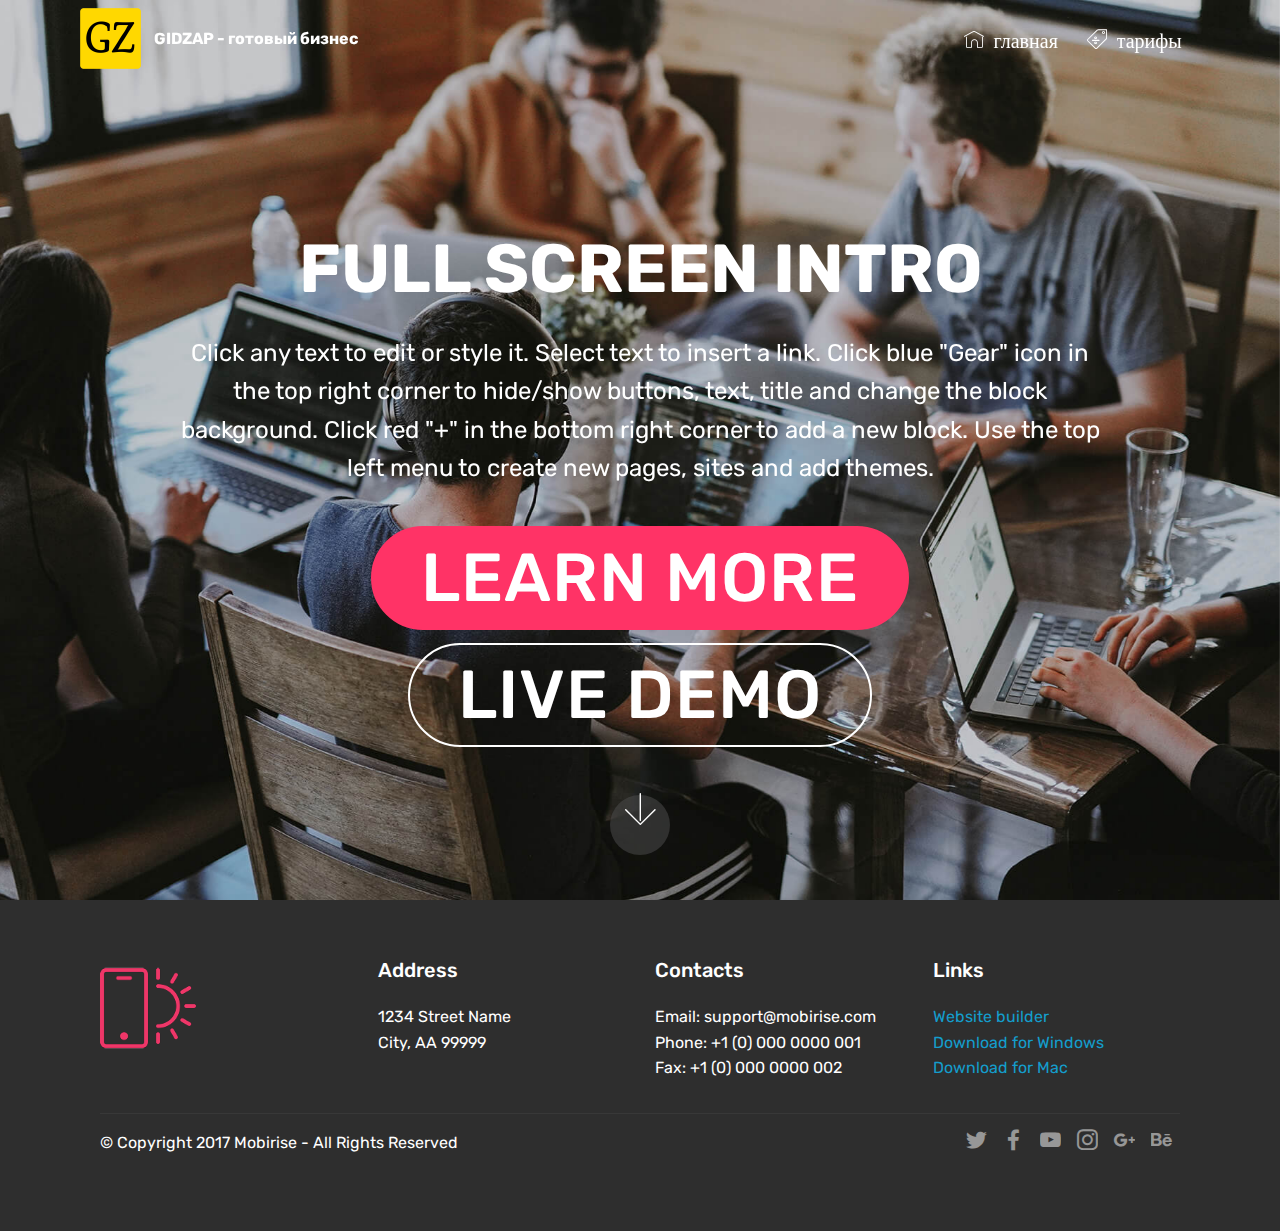
==== page1.html @ c43f79ac "create github pages" ====
<!DOCTYPE html>
<html  >
<head>
  <!-- Site made with Mobirise Website Builder v4.12.3, https://mobirise.com -->
  <meta charset="UTF-8">
  <meta http-equiv="X-UA-Compatible" content="IE=edge">
  <meta name="generator" content="Mobirise v4.12.3, mobirise.com">
  <meta name="viewport" content="width=device-width, initial-scale=1, minimum-scale=1">
  <link rel="shortcut icon" href="assets/images/icon-122x122.png" type="image/x-icon">
  <meta name="description" content="">
  
  
  <title>Page 1</title>
  <link rel="stylesheet" href="assets/web/assets/mobirise-icons/mobirise-icons.css">
  <link rel="stylesheet" href="assets/bootstrap/css/bootstrap.min.css">
  <link rel="stylesheet" href="assets/bootstrap/css/bootstrap-grid.min.css">
  <link rel="stylesheet" href="assets/bootstrap/css/bootstrap-reboot.min.css">
  <link rel="stylesheet" href="assets/socicon/css/styles.css">
  <link rel="stylesheet" href="assets/tether/tether.min.css">
  <link rel="stylesheet" href="assets/dropdown/css/style.css">
  <link rel="stylesheet" href="assets/theme/css/style.css">
  <link rel="preload" as="style" href="assets/mobirise/css/mbr-additional.css"><link rel="stylesheet" href="assets/mobirise/css/mbr-additional.css" type="text/css">
  
  
  
</head>
<body>
  <section class="menu cid-rRJP1eYa5p" once="menu" id="menu1-4">

    

    <nav class="navbar navbar-expand beta-menu navbar-dropdown align-items-center navbar-fixed-top navbar-toggleable-sm bg-color transparent">
        <button class="navbar-toggler navbar-toggler-right" type="button" data-toggle="collapse" data-target="#navbarSupportedContent" aria-controls="navbarSupportedContent" aria-expanded="false" aria-label="Toggle navigation">
            <div class="hamburger">
                <span></span>
                <span></span>
                <span></span>
                <span></span>
            </div>
        </button>
        <div class="menu-logo">
            <div class="navbar-brand">
                <span class="navbar-logo">
                    <a href="#top">
                         <img src="assets/images/icon-122x122.png" alt="Mobirise" title="" style="height: 3.8rem;">
                    </a>
                </span>
                <span class="navbar-caption-wrap"><a class="navbar-caption text-white display-4" href="#top">
                        GIDZAP - готовый бизнес<br></a></span>
            </div>
        </div>
        <div class="collapse navbar-collapse" id="navbarSupportedContent">
            <ul class="navbar-nav nav-dropdown nav-right" data-app-modern-menu="true"><li class="nav-item">
                    <a class="nav-link link text-white display-4" href="#top"><span class="mbri-home mbr-iconfont mbr-iconfont-btn" style="font-size: 20px;">&nbsp;главная</span>
                        </a>
                </li>
                <li class="nav-item">
                    <a class="nav-link link text-white display-4" href="index.html#pricing-tables2-t"><span class="mbri-sale mbr-iconfont mbr-iconfont-btn" style="font-size: 20px;">&nbsp;тарифы</span>
                        </a>
                </li></ul>
            
        </div>
    </nav>
</section>

<section class="engine"><a href="https://mobirise.info">Mobirise</a></section><section class="cid-rRJP1fNyq6 mbr-fullscreen mbr-parallax-background" id="header2-5">

    

    

    <div class="container align-center">
        <div class="row justify-content-md-center">
            <div class="mbr-white col-md-10">
                <h1 class="mbr-section-title mbr-bold pb-3 mbr-fonts-style display-1">
                    <br>FULL SCREEN INTRO</h1>
                
                <p class="mbr-text pb-3 mbr-fonts-style display-5">
                    Click any text to edit or style it. Select text to insert a link. Click blue "Gear" icon in the top right corner to hide/show buttons, text, title and change the block background. Click red "+" in the bottom right corner to add a new block. Use the top left menu to create new pages, sites and add themes.
                </p>
                <div class="mbr-section-btn"><a class="btn btn-md btn-secondary display-1" href="https://mobirise.com">LEARN MORE</a>
                    <a class="btn btn-md btn-white-outline display-1" href="https://mobirise.com">LIVE DEMO</a></div>
            </div>
        </div>
    </div>
    <div class="mbr-arrow hidden-sm-down" aria-hidden="true">
        <a href="#next">
            <i class="mbri-down mbr-iconfont"></i>
        </a>
    </div>
</section>

<section class="cid-rRJP1gr2HL" id="footer1-6">

    

    

    <div class="container">
        <div class="media-container-row content text-white">
            <div class="col-12 col-md-3">
                <div class="media-wrap">
                    <a href="https://mobirise.com/">
                        <img src="assets/images/logo2.png" alt="Mobirise">
                    </a>
                </div>
            </div>
            <div class="col-12 col-md-3 mbr-fonts-style display-7">
                <h5 class="pb-3">
                    Address
                </h5>
                <p class="mbr-text">
                    1234 Street Name
                    <br>City, AA 99999
                </p>
            </div>
            <div class="col-12 col-md-3 mbr-fonts-style display-7">
                <h5 class="pb-3">
                    Contacts
                </h5>
                <p class="mbr-text">
                    Email: support@mobirise.com
                    <br>Phone: +1 (0) 000 0000 001
                    <br>Fax: +1 (0) 000 0000 002
                </p>
            </div>
            <div class="col-12 col-md-3 mbr-fonts-style display-7">
                <h5 class="pb-3">
                    Links
                </h5>
                <p class="mbr-text">
                    <a class="text-primary" href="https://mobirise.com/">Website builder</a>
                    <br><a class="text-primary" href="https://mobirise.com/mobirise-free-win.zip">Download for Windows</a>
                    <br><a class="text-primary" href="https://mobirise.com/mobirise-free-mac.zip">Download for Mac</a>
                </p>
            </div>
        </div>
        <div class="footer-lower">
            <div class="media-container-row">
                <div class="col-sm-12">
                    <hr>
                </div>
            </div>
            <div class="media-container-row mbr-white">
                <div class="col-sm-6 copyright">
                    <p class="mbr-text mbr-fonts-style display-7">
                        © Copyright 2017 Mobirise - All Rights Reserved
                    </p>
                </div>
                <div class="col-md-6">
                    <div class="social-list align-right">
                        <div class="soc-item">
                            <a href="https://twitter.com/mobirise" target="_blank">
                                <span class="socicon-twitter socicon mbr-iconfont mbr-iconfont-social"></span>
                            </a>
                        </div>
                        <div class="soc-item">
                            <a href="https://www.facebook.com/pages/Mobirise/1616226671953247" target="_blank">
                                <span class="socicon-facebook socicon mbr-iconfont mbr-iconfont-social"></span>
                            </a>
                        </div>
                        <div class="soc-item">
                            <a href="https://www.youtube.com/c/mobirise" target="_blank">
                                <span class="socicon-youtube socicon mbr-iconfont mbr-iconfont-social"></span>
                            </a>
                        </div>
                        <div class="soc-item">
                            <a href="https://instagram.com/mobirise" target="_blank">
                                <span class="socicon-instagram socicon mbr-iconfont mbr-iconfont-social"></span>
                            </a>
                        </div>
                        <div class="soc-item">
                            <a href="https://plus.google.com/u/0/+Mobirise" target="_blank">
                                <span class="socicon-googleplus socicon mbr-iconfont mbr-iconfont-social"></span>
                            </a>
                        </div>
                        <div class="soc-item">
                            <a href="https://www.behance.net/Mobirise" target="_blank">
                                <span class="socicon-behance socicon mbr-iconfont mbr-iconfont-social"></span>
                            </a>
                        </div>
                    </div>
                </div>
            </div>
        </div>
    </div>
</section>


  <script src="assets/web/assets/jquery/jquery.min.js"></script>
  <script src="assets/popper/popper.min.js"></script>
  <script src="assets/bootstrap/js/bootstrap.min.js"></script>
  <script src="assets/tether/tether.min.js"></script>
  <script src="assets/dropdown/js/nav-dropdown.js"></script>
  <script src="assets/dropdown/js/navbar-dropdown.js"></script>
  <script src="assets/touchswipe/jquery.touch-swipe.min.js"></script>
  <script src="assets/parallax/jarallax.min.js"></script>
  <script src="assets/smoothscroll/smooth-scroll.js"></script>
  <script src="assets/theme/js/script.js"></script>
  
  
</body>
</html>
---- assets/web/assets/mobirise-icons/mobirise-icons.css ----
@font-face {
  font-family: 'MobiriseIcons';
  src:  url('mobirise-icons.eot?spat4u');
  src:  url('mobirise-icons.eot?spat4u#iefix') format('embedded-opentype'),
    url('mobirise-icons.ttf?spat4u') format('truetype'),
    url('mobirise-icons.woff?spat4u') format('woff'),
    url('mobirise-icons.svg?spat4u#MobiriseIcons') format('svg');
  font-weight: normal;
  font-style: normal;
  font-display: swap;
}

[class^="mbri-"], [class*=" mbri-"] {
  /* use !important to prevent issues with browser extensions that change fonts */
  font-family: MobiriseIcons !important;
  speak: none;
  font-style: normal;
  font-weight: normal;
  font-variant: normal;
  text-transform: none;
  line-height: 1;

  /* Better Font Rendering =========== */
  -webkit-font-smoothing: antialiased;
  -moz-osx-font-smoothing: grayscale;
}

.mbri-add-submenu:before {
  content: "\e900";
}
.mbri-alert:before {
  content: "\e901";
}
.mbri-align-center:before {
  content: "\e902";
}
.mbri-align-justify:before {
  content: "\e903";
}
.mbri-align-left:before {
  content: "\e904";
}
.mbri-align-right:before {
  content: "\e905";
}
.mbri-android:before {
  content: "\e906";
}
.mbri-apple:before {
  content: "\e907";
}
.mbri-arrow-down:before {
  content: "\e908";
}
.mbri-arrow-next:before {
  content: "\e909";
}
.mbri-arrow-prev:before {
  content: "\e90a";
}
.mbri-arrow-up:before {
  content: "\e90b";
}
.mbri-bold:before {
  content: "\e90c";
}
.mbri-bookmark:before {
  content: "\e90d";
}
.mbri-bootstrap:before {
  content: "\e90e";
}
.mbri-briefcase:before {
  content: "\e90f";
}
.mbri-browse:before {
  content: "\e910";
}
.mbri-bulleted-list:before {
  content: "\e911";
}
.mbri-calendar:before {
  content: "\e912";
}
.mbri-camera:before {
  content: "\e913";
}
.mbri-cart-add:before {
  content: "\e914";
}
.mbri-cart-full:before {
  content: "\e915";
}
.mbri-cash:before {
  content: "\e916";
}
.mbri-change-style:before {
  content: "\e917";
}
.mbri-chat:before {
  content: "\e918";
}
.mbri-clock:before {
  content: "\e919";
}
.mbri-close:before {
  content: "\e91a";
}
.mbri-cloud:before {
  content: "\e91b";
}
.mbri-code:before {
  content: "\e91c";
}
.mbri-contact-form:before {
  content: "\e91d";
}
.mbri-credit-card:before {
  content: "\e91e";
}
.mbri-cursor-click:before {
  content: "\e91f";
}
.mbri-cust-feedback:before {
  content: "\e920";
}
.mbri-database:before {
  content: "\e921";
}
.mbri-delivery:before {
  content: "\e922";
}
.mbri-desktop:before {
  content: "\e923";
}
.mbri-devices:before {
  content: "\e924";
}
.mbri-down:before {
  content: "\e925";
}
.mbri-download:before {
  content: "\e989";
}
.mbri-drag-n-drop:before {
  content: "\e927";
}
.mbri-drag-n-drop2:before {
  content: "\e928";
}
.mbri-edit:before {
  content: "\e929";
}
.mbri-edit2:before {
  content: "\e92a";
}
.mbri-error:before {
  content: "\e92b";
}
.mbri-extension:before {
  content: "\e92c";
}
.mbri-features:before {
  content: "\e92d";
}
.mbri-file:before {
  content: "\e92e";
}
.mbri-flag:before {
  content: "\e92f";
}
.mbri-folder:before {
  content: "\e930";
}
.mbri-gift:before {
  content: "\e931";
}
.mbri-github:before {
  content: "\e932";
}
.mbri-globe:before {
  content: "\e933";
}
.mbri-globe-2:before {
  content: "\e934";
}
.mbri-growing-chart:before {
  content: "\e935";
}
.mbri-hearth:before {
  content: "\e936";
}
.mbri-help:before {
  content: "\e937";
}
.mbri-home:before {
  content: "\e938";
}
.mbri-hot-cup:before {
  content: "\e939";
}
.mbri-idea:before {
  content: "\e93a";
}
.mbri-image-gallery:before {
  content: "\e93b";
}
.mbri-image-slider:before {
  content: "\e93c";
}
.mbri-info:before {
  content: "\e93d";
}
.mbri-italic:before {
  content: "\e93e";
}
.mbri-key:before {
  content: "\e93f";
}
.mbri-laptop:before {
  content: "\e940";
}
.mbri-layers:before {
  content: "\e941";
}
.mbri-left-right:before {
  content: "\e942";
}
.mbri-left:before {
  content: "\e943";
}
.mbri-letter:before {
  content: "\e944";
}
.mbri-like:before {
  content: "\e945";
}
.mbri-link:before {
  content: "\e946";
}
.mbri-lock:before {
  content: "\e947";
}
.mbri-login:before {
  content: "\e948";
}
.mbri-logout:before {
  content: "\e949";
}
.mbri-magic-stick:before {
  content: "\e94a";
}
.mbri-map-pin:before {
  content: "\e94b";
}
.mbri-menu:before {
  content: "\e94c";
}
.mbri-mobile:before {
  content: "\e94d";
}
.mbri-mobile2:before {
  content: "\e94e";
}
.mbri-mobirise:before {
  content: "\e94f";
}
.mbri-more-horizontal:before {
  content: "\e950";
}
.mbri-more-vertical:before {
  content: "\e951";
}
.mbri-music:before {
  content: "\e952";
}
.mbri-new-file:before {
  content: "\e953";
}
.mbri-numbered-list:before {
  content: "\e954";
}
.mbri-opened-folder:before {
  content: "\e955";
}
.mbri-pages:before {
  content: "\e956";
}
.mbri-paper-plane:before {
  content: "\e957";
}
.mbri-paperclip:before {
  content: "\e958";
}
.mbri-photo:before {
  content: "\e959";
}
.mbri-photos:before {
  content: "\e95a";
}
.mbri-pin:before {
  content: "\e95b";
}
.mbri-play:before {
  content: "\e95c";
}
.mbri-plus:before {
  content: "\e95d";
}
.mbri-preview:before {
  content: "\e95e";
}
.mbri-print:before {
  content: "\e95f";
}
.mbri-protect:before {
  content: "\e960";
}
.mbri-question:before {
  content: "\e961";
}
.mbri-quote-left:before {
  content: "\e962";
}
.mbri-quote-right:before {
  content: "\e963";
}
.mbri-refresh:before {
  content: "\e964";
}
.mbri-responsive:before {
  content: "\e965";
}
.mbri-right:before {
  content: "\e966";
}
.mbri-rocket:before {
  content: "\e967";
}
.mbri-sad-face:before {
  content: "\e968";
}
.mbri-sale:before {
  content: "\e969";
}
.mbri-save:before {
  content: "\e96a";
}
.mbri-search:before {
  content: "\e96b";
}
.mbri-setting:before {
  content: "\e96c";
}
.mbri-setting2:before {
  content: "\e96d";
}
.mbri-setting3:before {
  content: "\e96e";
}
.mbri-share:before {
  content: "\e96f";
}
.mbri-shopping-bag:before {
  content: "\e970";
}
.mbri-shopping-basket:before {
  content: "\e971";
}
.mbri-shopping-cart:before {
  content: "\e972";
}
.mbri-sites:before {
  content: "\e973";
}
.mbri-smile-face:before {
  content: "\e974";
}
.mbri-speed:before {
  content: "\e975";
}
.mbri-star:before {
  content: "\e976";
}
.mbri-success:before {
  content: "\e977";
}
.mbri-sun:before {
  content: "\e978";
}
.mbri-sun2:before {
  content: "\e979";
}
.mbri-tablet:before {
  content: "\e97a";
}
.mbri-tablet-vertical:before {
  content: "\e97b";
}
.mbri-target:before {
  content: "\e97c";
}
.mbri-timer:before {
  content: "\e97d";
}
.mbri-to-ftp:before {
  content: "\e97e";
}
.mbri-to-local-drive:before {
  content: "\e97f";
}
.mbri-touch-swipe:before {
  content: "\e980";
}
.mbri-touch:before {
  content: "\e981";
}
.mbri-trash:before {
  content: "\e982";
}
.mbri-underline:before {
  content: "\e983";
}
.mbri-unlink:before {
  content: "\e984";
}
.mbri-unlock:before {
  content: "\e985";
}
.mbri-up-down:before {
  content: "\e986";
}
.mbri-up:before {
  content: "\e987";
}
.mbri-update:before {
  content: "\e988";
}
.mbri-upload:before {
 content: "\e926"; 
}
.mbri-user:before {
  content: "\e98a";
}
.mbri-user2:before {
  content: "\e98b";
}
.mbri-users:before {
  content: "\e98c";
}
.mbri-video:before {
  content: "\e98d";
}
.mbri-video-play:before {
  content: "\e98e";
}
.mbri-watch:before {
  content: "\e98f";
}
.mbri-website-theme:before {
  content: "\e990";
}
.mbri-wifi:before {
  content: "\e991";
}
.mbri-windows:before {
  content: "\e992";
}
.mbri-zoom-out:before {
  content: "\e993";
}
.mbri-redo:before {
  content: "\e994";
}
.mbri-undo:before {
  content: "\e995";
}
---- assets/socicon/css/styles.css ----
@charset "UTF-8";

@font-face {
  font-family: 'Socicon';
  src:  url('../fonts/socicon.eot');
  src:  url('../fonts/socicon.eot?#iefix') format('embedded-opentype'),
    url('../fonts/socicon.woff2') format('woff2'),
    url('../fonts/socicon.ttf') format('truetype'),
    url('../fonts/socicon.woff') format('woff'),
    url('../fonts/socicon.svg#socicon') format('svg');
  font-weight: normal;
  font-style: normal;
}

[data-icon]:before {
  font-family: "socicon" !important;
  content: attr(data-icon);
  font-style: normal !important;
  font-weight: normal !important;
  font-variant: normal !important;
  text-transform: none !important;
  speak: none;
  line-height: 1;
  -webkit-font-smoothing: antialiased;
  -moz-osx-font-smoothing: grayscale;
}

[class^="socicon-"], [class*=" socicon-"] {
  /* use !important to prevent issues with browser extensions that change fonts */
  font-family: 'Socicon' !important;
  speak: none;
  font-style: normal;
  font-weight: normal;
  font-variant: normal;
  text-transform: none;
  line-height: 1;

  /* Better Font Rendering =========== */
  -webkit-font-smoothing: antialiased;
  -moz-osx-font-smoothing: grayscale;
}

.socicon-eitaa:before {
  content: "\e97c";
}
.socicon-soroush:before {
  content: "\e97d";
}
.socicon-bale:before {
  content: "\e97e";
}
.socicon-zazzle:before {
  content: "\e97b";
}
.socicon-society6:before {
  content: "\e97a";
}
.socicon-redbubble:before {
  content: "\e979";
}
.socicon-avvo:before {
  content: "\e978";
}
.socicon-stitcher:before {
  content: "\e977";
}
.socicon-googlehangouts:before {
  content: "\e974";
}
.socicon-dlive:before {
  content: "\e975";
}
.socicon-vsco:before {
  content: "\e976";
}
.socicon-flipboard:before {
  content: "\e973";
}
.socicon-ubuntu:before {
  content: "\e958";
}
.socicon-artstation:before {
  content: "\e959";
}
.socicon-invision:before {
  content: "\e95a";
}
.socicon-torial:before {
  content: "\e95b";
}
.socicon-collectorz:before {
  content: "\e95c";
}
.socicon-seenthis:before {
  content: "\e95d";
}
.socicon-googleplaymusic:before {
  content: "\e95e";
}
.socicon-debian:before {
  content: "\e95f";
}
.socicon-filmfreeway:before {
  content: "\e960";
}
.socicon-gnome:before {
  content: "\e961";
}
.socicon-itchio:before {
  content: "\e962";
}
.socicon-jamendo:before {
  content: "\e963";
}
.socicon-mix:before {
  content: "\e964";
}
.socicon-sharepoint:before {
  content: "\e965";
}
.socicon-tinder:before {
  content: "\e966";
}
.socicon-windguru:before {
  content: "\e967";
}
.socicon-cdbaby:before {
  content: "\e968";
}
.socicon-elementaryos:before {
  content: "\e969";
}
.socicon-stage32:before {
  content: "\e96a";
}
.socicon-tiktok:before {
  content: "\e96b";
}
.socicon-gitter:before {
  content: "\e96c";
}
.socicon-letterboxd:before {
  content: "\e96d";
}
.socicon-threema:before {
  content: "\e96e";
}
.socicon-splice:before {
  content: "\e96f";
}
.socicon-metapop:before {
  content: "\e970";
}
.socicon-naver:before {
  content: "\e971";
}
.socicon-remote:before {
  content: "\e972";
}
.socicon-internet:before {
  content: "\e957";
}
.socicon-moddb:before {
  content: "\e94b";
}
.socicon-indiedb:before {
  content: "\e94c";
}
.socicon-traxsource:before {
  content: "\e94d";
}
.socicon-gamefor:before {
  content: "\e94e";
}
.socicon-pixiv:before {
  content: "\e94f";
}
.socicon-myanimelist:before {
  content: "\e950";
}
.socicon-blackberry:before {
  content: "\e951";
}
.socicon-wickr:before {
  content: "\e952";
}
.socicon-spip:before {
  content: "\e953";
}
.socicon-napster:before {
  content: "\e954";
}
.socicon-beatport:before {
  content: "\e955";
}
.socicon-hackerone:before {
  content: "\e956";
}
.socicon-hackernews:before {
  content: "\e946";
}
.socicon-smashwords:before {
  content: "\e947";
}
.socicon-kobo:before {
  content: "\e948";
}
.socicon-bookbub:before {
  content: "\e949";
}
.socicon-mailru:before {
  content: "\e94a";
}
.socicon-gitlab:before {
  content: "\e945";
}
.socicon-instructables:before {
  content: "\e944";
}
.socicon-portfolio:before {
  content: "\e943";
}
.socicon-codered:before {
  content: "\e940";
}
.socicon-origin:before {
  content: "\e941";
}
.socicon-nextdoor:before {
  content: "\e942";
}
.socicon-udemy:before {
  content: "\e93f";
}
.socicon-livemaster:before {
  content: "\e93e";
}
.socicon-crunchbase:before {
  content: "\e93b";
}
.socicon-homefy:before {
  content: "\e93c";
}
.socicon-calendly:before {
  content: "\e93d";
}
.socicon-realtor:before {
  content: "\e90f";
}
.socicon-tidal:before {
  content: "\e910";
}
.socicon-qobuz:before {
  content: "\e911";
}
.socicon-natgeo:before {
  content: "\e912";
}
.socicon-mastodon:before {
  content: "\e913";
}
.socicon-unsplash:before {
  content: "\e914";
}
.socicon-homeadvisor:before {
  content: "\e915";
}
.socicon-angieslist:before {
  content: "\e916";
}
.socicon-codepen:before {
  content: "\e917";
}
.socicon-slack:before {
  content: "\e918";
}
.socicon-openaigym:before {
  content: "\e919";
}
.socicon-logmein:before {
  content: "\e91a";
}
.socicon-fiverr:before {
  content: "\e91b";
}
.socicon-gotomeeting:before {
  content: "\e91c";
}
.socicon-aliexpress:before {
  content: "\e91d";
}
.socicon-guru:before {
  content: "\e91e";
}
.socicon-appstore:before {
  content: "\e91f";
}
.socicon-homes:before {
  content: "\e920";
}
.socicon-zoom:before {
  content: "\e921";
}
.socicon-alibaba:before {
  content: "\e922";
}
.socicon-craigslist:before {
  content: "\e923";
}
.socicon-wix:before {
  content: "\e924";
}
.socicon-redfin:before {
  content: "\e925";
}
.socicon-googlecalendar:before {
  content: "\e926";
}
.socicon-shopify:before {
  content: "\e927";
}
.socicon-freelancer:before {
  content: "\e928";
}
.socicon-seedrs:before {
  content: "\e929";
}
.socicon-bing:before {
  content: "\e92a";
}
.socicon-doodle:before {
  content: "\e92b";
}
.socicon-bonanza:before {
  content: "\e92c";
}
.socicon-squarespace:before {
  content: "\e92d";
}
.socicon-toptal:before {
  content: "\e92e";
}
.socicon-gust:before {
  content: "\e92f";
}
.socicon-ask:before {
  content: "\e930";
}
.socicon-trulia:before {
  content: "\e931";
}
.socicon-loomly:before {
  content: "\e932";
}
.socicon-ghost:before {
  content: "\e933";
}
.socicon-upwork:before {
  content: "\e934";
}
.socicon-fundable:before {
  content: "\e935";
}
.socicon-booking:before {
  content: "\e936";
}
.socicon-googlemaps:before {
  content: "\e937";
}
.socicon-zillow:before {
  content: "\e938";
}
.socicon-niconico:before {
  content: "\e939";
}
.socicon-toneden:before {
  content: "\e93a";
}
.socicon-augment:before {
  content: "\e908";
}
.socicon-bitbucket:before {
  content: "\e909";
}
.socicon-fyuse:before {
  content: "\e90a";
}
.socicon-yt-gaming:before {
  content: "\e90b";
}
.socicon-sketchfab:before {
  content: "\e90c";
}
.socicon-mobcrush:before {
  content: "\e90d";
}
.socicon-microsoft:before {
  content: "\e90e";
}
.socicon-pandora:before {
  content: "\e907";
}
.socicon-messenger:before {
  content: "\e906";
}
.socicon-gamewisp:before {
  content: "\e905";
}
.socicon-bloglovin:before {
  content: "\e904";
}
.socicon-tunein:before {
  content: "\e903";
}
.socicon-gamejolt:before {
  content: "\e901";
}
.socicon-trello:before {
  content: "\e902";
}
.socicon-spreadshirt:before {
  content: "\e900";
}
.socicon-500px:before {
  content: "\e000";
}
.socicon-8tracks:before {
  content: "\e001";
}
.socicon-airbnb:before {
  content: "\e002";
}
.socicon-alliance:before {
  content: "\e003";
}
.socicon-amazon:before {
  content: "\e004";
}
.socicon-amplement:before {
  content: "\e005";
}
.socicon-android:before {
  content: "\e006";
}
.socicon-angellist:before {
  content: "\e007";
}
.socicon-apple:before {
  content: "\e008";
}
.socicon-appnet:before {
  content: "\e009";
}
.socicon-baidu:before {
  content: "\e00a";
}
.socicon-bandcamp:before {
  content: "\e00b";
}
.socicon-battlenet:before {
  content: "\e00c";
}
.socicon-mixer:before {
  content: "\e00d";
}
.socicon-bebee:before {
  content: "\e00e";
}
.socicon-bebo:before {
  content: "\e00f";
}
.socicon-behance:before {
  content: "\e010";
}
.socicon-blizzard:before {
  content: "\e011";
}
.socicon-blogger:before {
  content: "\e012";
}
.socicon-buffer:before {
  content: "\e013";
}
.socicon-chrome:before {
  content: "\e014";
}
.socicon-coderwall:before {
  content: "\e015";
}
.socicon-curse:before {
  content: "\e016";
}
.socicon-dailymotion:before {
  content: "\e017";
}
.socicon-deezer:before {
  content: "\e018";
}
.socicon-delicious:before {
  content: "\e019";
}
.socicon-deviantart:before {
  content: "\e01a";
}
.socicon-diablo:before {
  content: "\e01b";
}
.socicon-digg:before {
  content: "\e01c";
}
.socicon-discord:before {
  content: "\e01d";
}
.socicon-disqus:before {
  content: "\e01e";
}
.socicon-douban:before {
  content: "\e01f";
}
.socicon-draugiem:before {
  content: "\e020";
}
.socicon-dribbble:before {
  content: "\e021";
}
.socicon-drupal:before {
  content: "\e022";
}
.socicon-ebay:before {
  content: "\e023";
}
.socicon-ello:before {
  content: "\e024";
}
.socicon-endomodo:before {
  content: "\e025";
}
.socicon-envato:before {
  content: "\e026";
}
.socicon-etsy:before {
  content: "\e027";
}
.socicon-facebook:before {
  content: "\e028";
}
.socicon-feedburner:before {
  content: "\e029";
}
.socicon-filmweb:before {
  content: "\e02a";
}
.socicon-firefox:before {
  content: "\e02b";
}
.socicon-flattr:before {
  content: "\e02c";
}
.socicon-flickr:before {
  content: "\e02d";
}
.socicon-formulr:before {
  content: "\e02e";
}
.socicon-forrst:before {
  content: "\e02f";
}
.socicon-foursquare:before {
  content: "\e030";
}
.socicon-friendfeed:before {
  content: "\e031";
}
.socicon-github:before {
  content: "\e032";
}
.socicon-goodreads:before {
  content: "\e033";
}
.socicon-google:before {
  content: "\e034";
}
.socicon-googlescholar:before {
  content: "\e035";
}
.socicon-googlegroups:before {
  content: "\e036";
}
.socicon-googlephotos:before {
  content: "\e037";
}
.socicon-googleplus:before {
  content: "\e038";
}
.socicon-grooveshark:before {
  content: "\e039";
}
.socicon-hackerrank:before {
  content: "\e03a";
}
.socicon-hearthstone:before {
  content: "\e03b";
}
.socicon-hellocoton:before {
  content: "\e03c";
}
.socicon-heroes:before {
  content: "\e03d";
}
.socicon-smashcast:before {
  content: "\e03e";
}
.socicon-horde:before {
  content: "\e03f";
}
.socicon-houzz:before {
  content: "\e040";
}
.socicon-icq:before {
  content: "\e041";
}
.socicon-identica:before {
  content: "\e042";
}
.socicon-imdb:before {
  content: "\e043";
}
.socicon-instagram:before {
  content: "\e044";
}
.socicon-issuu:before {
  content: "\e045";
}
.socicon-istock:before {
  content: "\e046";
}
.socicon-itunes:before {
  content: "\e047";
}
.socicon-keybase:before {
  content: "\e048";
}
.socicon-lanyrd:before {
  content: "\e049";
}
.socicon-lastfm:before {
  content: "\e04a";
}
.socicon-line:before {
  content: "\e04b";
}
.socicon-linkedin:before {
  content: "\e04c";
}
.socicon-livejournal:before {
  content: "\e04d";
}
.socicon-lyft:before {
  content: "\e04e";
}
.socicon-macos:before {
  content: "\e04f";
}
.socicon-mail:before {
  content: "\e050";
}
.socicon-medium:before {
  content: "\e051";
}
.socicon-meetup:before {
  content: "\e052";
}
.socicon-mixcloud:before {
  content: "\e053";
}
.socicon-modelmayhem:before {
  content: "\e054";
}
.socicon-mumble:before {
  content: "\e055";
}
.socicon-myspace:before {
  content: "\e056";
}
.socicon-newsvine:before {
  content: "\e057";
}
.socicon-nintendo:before {
  content: "\e058";
}
.socicon-npm:before {
  content: "\e059";
}
.socicon-odnoklassniki:before {
  content: "\e05a";
}
.socicon-openid:before {
  content: "\e05b";
}
.socicon-opera:before {
  content: "\e05c";
}
.socicon-outlook:before {
  content: "\e05d";
}
.socicon-overwatch:before {
  content: "\e05e";
}
.socicon-patreon:before {
  content: "\e05f";
}
.socicon-paypal:before {
  content: "\e060";
}
.socicon-periscope:before {
  content: "\e061";
}
.socicon-persona:before {
  content: "\e062";
}
.socicon-pinterest:before {
  content: "\e063";
}
.socicon-play:before {
  content: "\e064";
}
.socicon-player:before {
  content: "\e065";
}
.socicon-playstation:before {
  content: "\e066";
}
.socicon-pocket:before {
  content: "\e067";
}
.socicon-qq:before {
  content: "\e068";
}
.socicon-quora:before {
  content: "\e069";
}
.socicon-raidcall:before {
  content: "\e06a";
}
.socicon-ravelry:before {
  content: "\e06b";
}
.socicon-reddit:before {
  content: "\e06c";
}
.socicon-renren:before {
  content: "\e06d";
}
.socicon-researchgate:before {
  content: "\e06e";
}
.socicon-residentadvisor:before {
  content: "\e06f";
}
.socicon-reverbnation:before {
  content: "\e070";
}
.socicon-rss:before {
  content: "\e071";
}
.socicon-sharethis:before {
  content: "\e072";
}
.socicon-skype:before {
  content: "\e073";
}
.socicon-slideshare:before {
  content: "\e074";
}
.socicon-smugmug:before {
  content: "\e075";
}
.socicon-snapchat:before {
  content: "\e076";
}
.socicon-songkick:before {
  content: "\e077";
}
.socicon-soundcloud:before {
  content: "\e078";
}
.socicon-spotify:before {
  content: "\e079";
}
.socicon-stackexchange:before {
  content: "\e07a";
}
.socicon-stackoverflow:before {
  content: "\e07b";
}
.socicon-starcraft:before {
  content: "\e07c";
}
.socicon-stayfriends:before {
  content: "\e07d";
}
.socicon-steam:before {
  content: "\e07e";
}
.socicon-storehouse:before {
  content: "\e07f";
}
.socicon-strava:before {
  content: "\e080";
}
.socicon-streamjar:before {
  content: "\e081";
}
.socicon-stumbleupon:before {
  content: "\e082";
}
.socicon-swarm:before {
  content: "\e083";
}
.socicon-teamspeak:before {
  content: "\e084";
}
.socicon-teamviewer:before {
  content: "\e085";
}
.socicon-technorati:before {
  content: "\e086";
}
.socicon-telegram:before {
  content: "\e087";
}
.socicon-tripadvisor:before {
  content: "\e088";
}
.socicon-tripit:before {
  content: "\e089";
}
.socicon-triplej:before {
  content: "\e08a";
}
.socicon-tumblr:before {
  content: "\e08b";
}
.socicon-twitch:before {
  content: "\e08c";
}
.socicon-twitter:before {
  content: "\e08d";
}
.socicon-uber:before {
  content: "\e08e";
}
.socicon-ventrilo:before {
  content: "\e08f";
}
.socicon-viadeo:before {
  content: "\e090";
}
.socicon-viber:before {
  content: "\e091";
}
.socicon-viewbug:before {
  content: "\e092";
}
.socicon-vimeo:before {
  content: "\e093";
}
.socicon-vine:before {
  content: "\e094";
}
.socicon-vkontakte:before {
  content: "\e095";
}
.socicon-warcraft:before {
  content: "\e096";
}
.socicon-wechat:before {
  content: "\e097";
}
.socicon-weibo:before {
  content: "\e098";
}
.socicon-whatsapp:before {
  content: "\e099";
}
.socicon-wikipedia:before {
  content: "\e09a";
}
.socicon-windows:before {
  content: "\e09b";
}
.socicon-wordpress:before {
  content: "\e09c";
}
.socicon-wykop:before {
  content: "\e09d";
}
.socicon-xbox:before {
  content: "\e09e";
}
.socicon-xing:before {
  content: "\e09f";
}
.socicon-yahoo:before {
  content: "\e0a0";
}
.socicon-yammer:before {
  content: "\e0a1";
}
.socicon-yandex:before {
  content: "\e0a2";
}
.socicon-yelp:before {
  content: "\e0a3";
}
.socicon-younow:before {
  content: "\e0a4";
}
.socicon-youtube:before {
  content: "\e0a5";
}
.socicon-zapier:before {
  content: "\e0a6";
}
.socicon-zerply:before {
  content: "\e0a7";
}
.socicon-zomato:before {
  content: "\e0a8";
}
.socicon-zynga:before {
  content: "\e0a9";
}
---- assets/dropdown/css/style.css ----
.navbar-dropdown {
  left: 0;
  padding: 0;
  position: absolute;
  right: 0;
  top: 0;
  transition: all 0.45s ease;
  z-index: 1030;
  background: #282828; }
  .navbar-dropdown .navbar-logo {
    margin-right: 0.8rem;
    transition: margin 0.3s ease-in-out;
    vertical-align: middle; }
    .navbar-dropdown .navbar-logo img {
      height: 3.125rem;
      transition: all 0.3s ease-in-out; }
    .navbar-dropdown .navbar-logo.mbr-iconfont {
      font-size: 3.125rem;
      line-height: 3.125rem; }
  .navbar-dropdown .navbar-caption {
    font-weight: 700;
    white-space: normal;
    vertical-align: -4px;
    line-height: 3.125rem !important; }
    .navbar-dropdown .navbar-caption, .navbar-dropdown .navbar-caption:hover {
      color: inherit;
      text-decoration: none; }
  .navbar-dropdown .mbr-iconfont + .navbar-caption {
    vertical-align: -1px; }
  .navbar-dropdown.navbar-fixed-top {
    position: fixed; }
  .navbar-dropdown .navbar-brand span {
    vertical-align: -4px; }
  .navbar-dropdown.bg-color.transparent {
    background: none; }
  .navbar-dropdown.navbar-short .navbar-brand {
    padding: 0.625rem 0; }
    .navbar-dropdown.navbar-short .navbar-brand span {
      vertical-align: -1px; }
  .navbar-dropdown.navbar-short .navbar-caption {
    line-height: 2.375rem !important;
    vertical-align: -2px; }
  .navbar-dropdown.navbar-short .navbar-logo {
    margin-right: 0.5rem; }
    .navbar-dropdown.navbar-short .navbar-logo img {
      height: 2.375rem; }
    .navbar-dropdown.navbar-short .navbar-logo.mbr-iconfont {
      font-size: 2.375rem;
      line-height: 2.375rem; }
  .navbar-dropdown.navbar-short .mbr-table-cell {
    height: 3.625rem; }
  .navbar-dropdown .navbar-close {
    left: 0.6875rem;
    position: fixed;
    top: 0.75rem;
    z-index: 1000; }
  .navbar-dropdown .hamburger-icon {
    content: "";
    display: inline-block;
    vertical-align: middle;
    width: 16px;
    -webkit-box-shadow: 0 -6px 0 1px #282828,0 0 0 1px #282828,0 6px 0 1px #282828;
    -moz-box-shadow: 0 -6px 0 1px #282828,0 0 0 1px #282828,0 6px 0 1px #282828;
    box-shadow: 0 -6px 0 1px #282828,0 0 0 1px #282828,0 6px 0 1px #282828; }

.dropdown-menu .dropdown-toggle[data-toggle="dropdown-submenu"]::after {
  border-bottom: 0.35em solid transparent;
  border-left: 0.35em solid;
  border-right: 0;
  border-top: 0.35em solid transparent;
  margin-left: 0.3rem; }

.dropdown-menu .dropdown-item:focus {
  outline: 0; }

.nav-dropdown {
  font-size: 0.75rem;
  font-weight: 500;
  height: auto !important; }
  .nav-dropdown .nav-btn {
    padding-left: 1rem; }
  .nav-dropdown .link {
    margin: .667em 1.667em;
    font-weight: 500;
    padding: 0;
    transition: color .2s ease-in-out; }
    .nav-dropdown .link.dropdown-toggle {
      margin-right: 2.583em; }
      .nav-dropdown .link.dropdown-toggle::after {
        margin-left: .25rem;
        border-top: 0.35em solid;
        border-right: 0.35em solid transparent;
        border-left: 0.35em solid transparent;
        border-bottom: 0; }
      .nav-dropdown .link.dropdown-toggle[aria-expanded="true"] {
        margin: 0;
        padding: 0.667em 3.263em  0.667em 1.667em; }
  .nav-dropdown .link::after,
  .nav-dropdown .dropdown-item::after {
    color: inherit; }
  .nav-dropdown .btn {
    font-size: 0.75rem;
    font-weight: 700;
    letter-spacing: 0;
    margin-bottom: 0;
    padding-left: 1.25rem;
    padding-right: 1.25rem; }
  .nav-dropdown .dropdown-menu {
    border-radius: 0;
    border: 0;
    left: 0;
    margin: 0;
    padding-bottom: 1.25rem;
    padding-top: 1.25rem;
    position: relative; }
  .nav-dropdown .dropdown-submenu {
    margin-left: 0.125rem;
    top: 0; }
  .nav-dropdown .dropdown-item {
    font-weight: 500;
    line-height: 2;
    padding: 0.3846em 4.615em 0.3846em 1.5385em;
    position: relative;
    transition: color .2s ease-in-out, background-color .2s ease-in-out; }
    .nav-dropdown .dropdown-item::after {
      margin-top: -0.3077em;
      position: absolute;
      right: 1.1538em;
      top: 50%; }
    .nav-dropdown .dropdown-item:focus, .nav-dropdown .dropdown-item:hover {
      background: none; }

@media (max-width: 767px) {
  .nav-dropdown.navbar-toggleable-sm {
    bottom: 0;
    display: none;
    left: 0;
    overflow-x: hidden;
    position: fixed;
    top: 0;
    transform: translateX(-100%);
    -ms-transform: translateX(-100%);
    -webkit-transform: translateX(-100%);
    width: 18.75rem;
    z-index: 999; } }
.nav-dropdown.navbar-toggleable-xl {
  bottom: 0;
  display: none;
  left: 0;
  overflow-x: hidden;
  position: fixed;
  top: 0;
  transform: translateX(-100%);
  -ms-transform: translateX(-100%);
  -webkit-transform: translateX(-100%);
  width: 18.75rem;
  z-index: 999; }

.nav-dropdown-sm {
  display: block !important;
  overflow-x: hidden;
  overflow: auto;
  padding-top: 3.875rem; }
  .nav-dropdown-sm::after {
    content: "";
    display: block;
    height: 3rem;
    width: 100%; }
  .nav-dropdown-sm.collapse.in ~ .navbar-close {
    display: block !important; }
  .nav-dropdown-sm.collapsing, .nav-dropdown-sm.collapse.in {
    transform: translateX(0);
    -ms-transform: translateX(0);
    -webkit-transform: translateX(0);
    transition: all 0.25s ease-out;
    -webkit-transition: all 0.25s ease-out;
    background: #282828; }
  .nav-dropdown-sm.collapsing[aria-expanded="false"] {
    transform: translateX(-100%);
    -ms-transform: translateX(-100%);
    -webkit-transform: translateX(-100%); }
  .nav-dropdown-sm .nav-item {
    display: block;
    margin-left: 0 !important;
    padding-left: 0; }
  .nav-dropdown-sm .link,
  .nav-dropdown-sm .dropdown-item {
    border-top: 1px dotted rgba(255, 255, 255, 0.1);
    font-size: 0.8125rem;
    line-height: 1.6;
    margin: 0 !important;
    padding: 0.875rem 2.4rem 0.875rem 1.5625rem !important;
    position: relative;
    white-space: normal; }
    .nav-dropdown-sm .link:focus, .nav-dropdown-sm .link:hover,
    .nav-dropdown-sm .dropdown-item:focus,
    .nav-dropdown-sm .dropdown-item:hover {
      background: rgba(0, 0, 0, 0.2) !important;
      color: #c0a375; }
  .nav-dropdown-sm .nav-btn {
    position: relative;
    padding: 1.5625rem 1.5625rem 0 1.5625rem; }
    .nav-dropdown-sm .nav-btn::before {
      border-top: 1px dotted rgba(255, 255, 255, 0.1);
      content: "";
      left: 0;
      position: absolute;
      top: 0;
      width: 100%; }
    .nav-dropdown-sm .nav-btn + .nav-btn {
      padding-top: 0.625rem; }
      .nav-dropdown-sm .nav-btn + .nav-btn::before {
        display: none; }
  .nav-dropdown-sm .btn {
    padding: 0.625rem 0; }
  .nav-dropdown-sm .dropdown-toggle[data-toggle="dropdown-submenu"]::after {
    margin-left: .25rem;
    border-top: 0.35em solid;
    border-right: 0.35em solid transparent;
    border-left: 0.35em solid transparent;
    border-bottom: 0; }
  .nav-dropdown-sm .dropdown-toggle[data-toggle="dropdown-submenu"][aria-expanded="true"]::after {
    border-top: 0;
    border-right: 0.35em solid transparent;
    border-left: 0.35em solid transparent;
    border-bottom: 0.35em solid; }
  .nav-dropdown-sm .dropdown-menu {
    margin: 0;
    padding: 0;
    position: relative;
    top: 0;
    left: 0;
    width: 100%;
    border: 0;
    float: none;
    border-radius: 0;
    background: none; }
  .nav-dropdown-sm .dropdown-submenu {
    left: 100%;
    margin-left: 0.125rem;
    margin-top: -1.25rem;
    top: 0; }

.navbar-toggleable-sm .nav-dropdown .dropdown-menu {
  position: absolute; }

.navbar-toggleable-sm .nav-dropdown .dropdown-submenu {
  left: 100%;
  margin-left: 0.125rem;
  margin-top: -1.25rem;
  top: 0; }

.navbar-toggleable-sm.opened .nav-dropdown .dropdown-menu {
  position: relative; }

.navbar-toggleable-sm.opened .nav-dropdown .dropdown-submenu {
  left: 0;
  margin-left: 00rem;
  margin-top: 0rem;
  top: 0; }

.is-builder .nav-dropdown.collapsing {
  transition: none !important; }

/*# sourceMappingURL=style.css.map */
---- assets/theme/css/style.css ----
@charset "UTF-8";
/*!
 * Mobirise v4 theme (https://mobirise.com/)
 * Copyright 2017 Mobirise
 */
section {
  background-color: #eeeeee;
}

body {
  font-style: normal;
  line-height: 1.5;
}

section,
.container,
.container-fluid {
  position: relative;
  word-wrap: break-word;
}

a.mbr-iconfont:hover {
  text-decoration: none;
}

.article .lead p,
.article .lead ul,
.article .lead ol,
.article .lead pre,
.article .lead blockquote {
  margin-bottom: 0;
}

ul,
ol,
pre,
blockquote {
  margin-bottom: 2.3125rem;
}

pre {
  background: #f4f4f4;
  padding: 10px 24px;
  white-space: pre-wrap;
}

.inactive {
  -webkit-user-select: none;
  -moz-user-select: none;
  -ms-user-select: none;
  user-select: none;
  pointer-events: none;
  -webkit-user-drag: none;
  user-drag: none;
}

.mbr-section__comments .row {
  justify-content: center;
  -webkit-justify-content: center;
}

a {
  font-style: normal;
  font-weight: 400;
  cursor: pointer;
}
a, a:hover {
  text-decoration: none;
}

figure {
  margin-bottom: 0;
}

body {
  color: #232323;
}

h1,
h2,
h3,
h4,
h5,
h6,
.h1,
.h2,
.h3,
.h4,
.h5,
.h6,
.display-1,
.display-2,
.display-3,
.display-4 {
  line-height: 1;
  word-break: break-word;
  word-wrap: break-word;
}

.mbr-section-title {
  font-style: normal;
  line-height: 1.2;
}

.mbr-section-subtitle {
  line-height: 1.3;
}

.mbr-text {
  font-style: normal;
  line-height: 1.6;
}

b,
strong {
  font-weight: bold;
}

blockquote {
  padding: 10px 0 10px 20px;
  position: relative;
  border-left: 2px solid;
  border-color: #ff3366;
}

input:-webkit-autofill, input:-webkit-autofill:hover, input:-webkit-autofill:focus, input:-webkit-autofill:active {
  transition-delay: 9999s;
  transition-property: background-color, color;
}

textarea[type=hidden] {
  display: none;
}

body {
  position: relative;
}

section {
  background-position: 50% 50%;
  background-repeat: no-repeat;
  background-size: cover;
}
section .mbr-background-video,
section .mbr-background-video-preview {
  position: absolute;
  bottom: 0;
  left: 0;
  right: 0;
  top: 0;
}

.hidden {
  visibility: hidden;
}

.mbr-z-index20 {
  z-index: 20;
}

/*! Base colors */
.mbr-white {
  color: #ffffff;
}

.mbr-black {
  color: #000000;
}

.mbr-bg-white {
  background-color: #ffffff;
}

.mbr-bg-black {
  background-color: #000000;
}

/*! Text-aligns */
.align-left {
  text-align: left;
}

.align-center {
  text-align: center;
}

.align-right {
  text-align: right;
}

@media (max-width: 767px) {
  .align-left,
.align-center,
.align-right,
.mbr-section-btn,
.mbr-section-title {
    text-align: center;
  }
}
/*! Font-weight  */
.mbr-light {
  font-weight: 300;
}

.mbr-regular {
  font-weight: 400;
}

.mbr-semibold {
  font-weight: 500;
}

.mbr-bold {
  font-weight: 700;
}

/*! Media  */
.media-size-item {
  -webkit-flex: 1 1 auto;
  -moz-flex: 1 1 auto;
  -ms-flex: 1 1 auto;
  -o-flex: 1 1 auto;
  flex: 1 1 auto;
}

.media-content {
  -webkit-flex-basis: 100%;
  flex-basis: 100%;
}

.media-container-row {
  display: -ms-flexbox;
  display: -webkit-flex;
  display: flex;
  -webkit-flex-direction: row;
  -ms-flex-direction: row;
  flex-direction: row;
  -webkit-flex-wrap: wrap;
  -ms-flex-wrap: wrap;
  flex-wrap: wrap;
  -webkit-justify-content: center;
  -ms-flex-pack: center;
  justify-content: center;
  -webkit-align-content: center;
  -ms-flex-line-pack: center;
  align-content: center;
  -webkit-align-items: start;
  -ms-flex-align: start;
  align-items: start;
}
.media-container-row .media-size-item {
  width: 400px;
}

.media-container-column {
  display: -ms-flexbox;
  display: -webkit-flex;
  display: flex;
  -webkit-flex-direction: column;
  -ms-flex-direction: column;
  flex-direction: column;
  -webkit-flex-wrap: wrap;
  -ms-flex-wrap: wrap;
  flex-wrap: wrap;
  -webkit-justify-content: center;
  -ms-flex-pack: center;
  justify-content: center;
  -webkit-align-content: center;
  -ms-flex-line-pack: center;
  align-content: center;
  -webkit-align-items: stretch;
  -ms-flex-align: stretch;
  align-items: stretch;
}
.media-container-column > * {
  width: 100%;
}

@media (min-width: 992px) {
  .media-container-row {
    -webkit-flex-wrap: nowrap;
    -ms-flex-wrap: nowrap;
    flex-wrap: nowrap;
  }
}
figure {
  overflow: hidden;
}

figure[mbr-media-size] {
  transition: width 0.1s;
}

.mbr-figure img,
.mbr-figure iframe {
  display: block;
  width: 100%;
}

.card {
  background-color: transparent;
  border: none;
}

.card-box {
  width: 100%;
}

.card-img {
  text-align: center;
  flex-shrink: 0;
  -webkit-flex-shrink: 0;
}

.media {
  max-width: 100%;
  margin: 0 auto;
}

.mbr-figure {
  -ms-flex-item-align: center;
  -ms-grid-row-align: center;
  -webkit-align-self: center;
  align-self: center;
}

.media-container > div {
  max-width: 100%;
}

.mbr-figure img,
.card-img img {
  width: 100%;
}

@media (max-width: 991px) {
  .media-size-item {
    width: auto !important;
  }

  .media {
    width: auto;
  }

  .mbr-figure {
    width: 100% !important;
  }
}
/*! Buttons */
.btn {
  font-weight: 500;
  border-width: 2px;
  font-style: normal;
  letter-spacing: 1px;
  margin: 0.4rem 0.8rem;
  white-space: normal;
  -webkit-transition: all 0.3s ease-in-out;
  -moz-transition: all 0.3s ease-in-out;
  transition: all 0.3s ease-in-out;
  display: inline-flex;
  align-items: center;
  justify-content: center;
  word-break: break-word;
  -webkit-align-items: center;
  -webkit-justify-content: center;
  display: -webkit-inline-flex;
}

.btn-sm {
  font-weight: 500;
  letter-spacing: 1px;
  -webkit-transition: all 0.3s ease-in-out;
  -moz-transition: all 0.3s ease-in-out;
  transition: all 0.3s ease-in-out;
}

.btn-md {
  font-weight: 500;
  letter-spacing: 1px;
  margin: 0.4rem 0.8rem !important;
  -webkit-transition: all 0.3s ease-in-out;
  -moz-transition: all 0.3s ease-in-out;
  transition: all 0.3s ease-in-out;
}

.btn-lg {
  font-weight: 500;
  letter-spacing: 1px;
  margin: 0.4rem 0.8rem !important;
  -webkit-transition: all 0.3s ease-in-out;
  -moz-transition: all 0.3s ease-in-out;
  transition: all 0.3s ease-in-out;
}

.mbr-section-btn {
  margin-left: -0.25rem;
  margin-right: -0.25rem;
  font-size: 0;
}

nav .mbr-section-btn {
  margin-left: 0rem;
  margin-right: 0rem;
}

.btn-form {
  border-radius: 0;
}
.btn-form:hover {
  cursor: pointer;
}

/*! Btn icon margin */
.btn .mbr-iconfont,
.btn.btn-sm .mbr-iconfont {
  cursor: pointer;
  margin-right: 0.5rem;
}

.btn.btn-md .mbr-iconfont,
.btn.btn-md .mbr-iconfont {
  margin-right: 0.8rem;
}

.mbr-regular {
  font-weight: 400;
}

.mbr-semibold {
  font-weight: 500;
}

.mbr-bold {
  font-weight: 700;
}

[type=submit] {
  -webkit-appearance: none;
}

/*! Full-screen */
.mbr-fullscreen .mbr-overlay {
  min-height: 100vh;
}

.mbr-fullscreen {
  display: flex;
  display: -webkit-flex;
  display: -moz-flex;
  display: -ms-flex;
  display: -o-flex;
  align-items: center;
  -webkit-align-items: center;
  min-height: 100vh;
  padding-top: 3rem;
  padding-bottom: 3rem;
}

/*! Map */
.map {
  height: 25rem;
  position: relative;
}
.map iframe {
  width: 100%;
  height: 100%;
}

.mbr-overlay {
  background-color: #000;
  bottom: 0;
  left: 0;
  opacity: 0.5;
  position: absolute;
  right: 0;
  top: 0;
  z-index: 0;
  pointer-events: none;
}

/* Form */
blockquote {
  font-style: italic;
  padding: 10px 0 10px 20px;
  font-size: 1.09rem;
  position: relative;
  border-width: 3px;
}

.form-control {
  background-color: #f5f5f5;
  box-shadow: none;
  color: #565656;
  line-height: 1.43;
  min-height: 3.5em;
  padding: 1.07em 0.5em;
}
.form-control, .form-control:focus {
  border: 1px solid #e8e8e8;
}
.form-active .form-control:invalid {
  border-color: red;
}

.form-control-label {
  position: relative;
  cursor: pointer;
  margin-bottom: 0.357em;
  padding: 0;
}

.alert {
  color: #ffffff;
  border-radius: 0;
  border: 0;
  font-size: 0.875rem;
  line-height: 1.5;
  margin-bottom: 1.875rem;
  padding: 1.25rem;
  position: relative;
}
.alert.alert-form::after {
  background-color: inherit;
  bottom: -7px;
  content: "";
  display: block;
  height: 14px;
  left: 50%;
  margin-left: -7px;
  position: absolute;
  transform: rotate(45deg);
  width: 14px;
  -webkit-transform: rotate(45deg);
}

.form-asterisk {
  font-family: initial;
  position: absolute;
  top: -2px;
  font-weight: normal;
}

/*! Scroll to top arrow */
#scrollToTop a i:before {
  content: "";
  position: absolute;
  height: 40%;
  top: 25%;
  background: #fff;
  width: 2px;
  left: calc(50% - 1px);
}
#scrollToTop a i:after {
  content: "";
  position: absolute;
  display: block;
  border-top: 2px solid #fff;
  border-right: 2px solid #fff;
  width: 40%;
  height: 40%;
  left: 30%;
  bottom: 30%;
  transform: rotate(135deg);
  -webkit-transform: rotate(135deg);
}

.mbr-arrow-up {
  bottom: 25px;
  right: 90px;
  position: fixed;
  text-align: right;
  z-index: 5000;
  color: #ffffff;
  font-size: 32px;
  transform: rotate(180deg);
  -webkit-transform: rotate(180deg);
}

.mbr-arrow-up a {
  background: rgba(0, 0, 0, 0.2);
  border-radius: 3px;
  color: #fff;
  display: inline-block;
  height: 60px;
  width: 60px;
  outline-style: none !important;
  position: relative;
  text-decoration: none;
  transition: all 0.3s ease-in-out;
  cursor: pointer;
  text-align: center;
}
.mbr-arrow-up a:hover {
  background-color: rgba(0, 0, 0, 0.4);
}
.mbr-arrow-up a i {
  line-height: 60px;
}

.mbr-arrow-up-icon {
  display: block;
  color: #fff;
}

.mbr-arrow-up-icon::before {
  content: "›";
  display: inline-block;
  font-family: serif;
  font-size: 32px;
  line-height: 1;
  font-style: normal;
  position: relative;
  top: 6px;
  left: -4px;
  -webkit-transform: rotate(-90deg);
  transform: rotate(-90deg);
}

/*! Arrow Down */
.mbr-arrow {
  position: absolute;
  bottom: 45px;
  left: 50%;
  width: 60px;
  height: 60px;
  cursor: pointer;
  background-color: rgba(80, 80, 80, 0.5);
  border-radius: 50%;
  -webkit-transform: translateX(-50%);
  transform: translateX(-50%);
}
.mbr-arrow > a {
  display: inline-block;
  text-decoration: none;
  outline-style: none;
  -webkit-animation: arrowdown 1.7s ease-in-out infinite;
  animation: arrowdown 1.7s ease-in-out infinite;
}
.mbr-arrow > a > i {
  position: absolute;
  top: -2px;
  left: 15px;
  font-size: 2rem;
}

@keyframes arrowdown {
  0% {
    transform: translateY(0px);
    -webkit-transform: translateY(0px);
  }
  50% {
    transform: translateY(-5px);
    -webkit-transform: translateY(-5px);
  }
  100% {
    transform: translateY(0px);
    -webkit-transform: translateY(0px);
  }
}
@-webkit-keyframes arrowdown {
  0% {
    transform: translateY(0px);
    -webkit-transform: translateY(0px);
  }
  50% {
    transform: translateY(-5px);
    -webkit-transform: translateY(-5px);
  }
  100% {
    transform: translateY(0px);
    -webkit-transform: translateY(0px);
  }
}
@media (max-width: 500px) {
  .mbr-arrow-up {
    left: 50%;
    right: auto;
    transform: translateX(-50%) rotate(180deg);
    -webkit-transform: translateX(-50%) rotate(180deg);
  }
}
/*Gradients animation*/
@keyframes gradient-animation {
  from {
    background-position: 0% 100%;
    animation-timing-function: ease-in-out;
  }
  to {
    background-position: 100% 0%;
    animation-timing-function: ease-in-out;
  }
}
@-webkit-keyframes gradient-animation {
  from {
    background-position: 0% 100%;
    animation-timing-function: ease-in-out;
  }
  to {
    background-position: 100% 0%;
    animation-timing-function: ease-in-out;
  }
}
.bg-gradient {
  background-size: 200% 200%;
  animation: gradient-animation 5s infinite alternate;
  -webkit-animation: gradient-animation 5s infinite alternate;
}

.menu .navbar-brand {
  display: -webkit-flex;
}
.menu .navbar-brand span {
  display: flex;
  display: -webkit-flex;
}
.menu .navbar-brand .navbar-caption-wrap {
  display: -webkit-flex;
}
.menu .navbar-brand .navbar-logo img {
  display: -webkit-flex;
}
@media (min-width: 768px) and (max-width: 1023px) {
  .menu .navbar-toggleable-sm .navbar-nav {
    display: -webkit-box;
    display: -webkit-flex;
    display: -ms-flexbox;
  }
}
@media (max-width: 1023px) {
  .menu .navbar-collapse {
    max-height: 93.5vh;
  }
  .menu .navbar-collapse.show {
    overflow: auto;
  }
}
@media (min-width: 1024px) {
  .menu .navbar-nav.nav-dropdown {
    display: -webkit-flex;
  }
  .menu .navbar-toggleable-sm .navbar-collapse {
    display: -webkit-flex !important;
  }
  .menu .collapsed .navbar-collapse {
    max-height: 93.5vh;
  }
  .menu .collapsed .navbar-collapse.show {
    overflow: auto;
  }
}
@media (max-width: 767px) {
  .menu .navbar-collapse {
    max-height: 80vh;
  }
}

/* Others*/
.note-check a[data-value=Rubik] {
  font-style: normal;
}

.mbr-arrow a {
  color: #ffffff;
}

@media (max-width: 767px) {
  .mbr-arrow {
    display: none;
  }
}
.navbar {
  display: -webkit-flex;
  -webkit-flex-wrap: wrap;
  -webkit-align-items: center;
  -webkit-justify-content: space-between;
}

.navbar-collapse {
  -webkit-flex-basis: 100%;
  -webkit-flex-grow: 1;
  -webkit-align-items: center;
}

.nav-dropdown .link {
  padding: 0.667em 1.667em !important;
  margin: 0 !important;
}

.nav {
  display: -webkit-flex;
  -webkit-flex-wrap: wrap;
}

.row {
  display: -webkit-flex;
  -webkit-flex-wrap: wrap;
}

.justify-content-center {
  -webkit-justify-content: center;
}

.form-inline {
  display: -webkit-flex;
  -webkit-flex-flow: row wrap;
  -webkit-align-items: center;
}

.card-wrapper {
  -webkit-flex: 1;
}

.carousel-control {
  z-index: 10;
  display: -webkit-flex;
  -webkit-align-items: center;
  -webkit-justify-content: center;
}

.carousel-controls {
  display: -webkit-flex;
}

.media {
  display: -webkit-flex;
}

.form-group:focus {
  outline: none;
}

.jq-selectbox__select {
  padding: 1.07em 0.5em;
  position: absolute;
  top: 0;
  left: 0;
  width: 100%;
}

.jq-selectbox__dropdown {
  position: absolute;
  top: 100%;
  left: 0 !important;
  width: 100% !important;
}

.jq-selectbox__trigger-arrow {
  transform: translateY(-50%);
}

.jq-selectbox li {
  padding: 1.07em 0.5em;
}

input[type=range] {
  padding-left: 0 !important;
  padding-right: 0 !important;
}

.modal-dialog,
.modal-content {
  height: 100%;
}

.modal-dialog .carousel-inner {
  height: calc(100vh - 1.75rem);
}
@media (max-width: 575px) {
  .modal-dialog .carousel-inner {
    height: calc(100vh - 1rem);
  }
}

.carousel-item {
  text-align: center;
}

.carousel-item img {
  margin: auto;
}

.navbar-toggler {
  -webkit-align-self: flex-start;
  -ms-flex-item-align: start;
  align-self: flex-start;
  padding: 0.25rem 0.75rem;
  font-size: 1.25rem;
  line-height: 1;
  background: transparent;
  border: 1px solid transparent;
  -webkit-border-radius: 0.25rem;
  border-radius: 0.25rem;
}

.navbar-toggler:focus,
.navbar-toggler:hover {
  text-decoration: none;
}

.navbar-toggler-icon {
  display: inline-block;
  width: 1.5em;
  height: 1.5em;
  vertical-align: middle;
  content: "";
  background: no-repeat center center;
  -webkit-background-size: 100% 100%;
  -o-background-size: 100% 100%;
  background-size: 100% 100%;
}

.navbar-toggler-left {
  position: absolute;
  left: 1rem;
}

.navbar-toggler-right {
  position: absolute;
  right: 1rem;
}

@media (max-width: 575px) {
  .navbar-toggleable .navbar-nav .dropdown-menu {
    position: static;
    float: none;
  }

  .navbar-toggleable > .container {
    padding-right: 0;
    padding-left: 0;
  }
}
@media (min-width: 576px) {
  .navbar-toggleable {
    -webkit-box-orient: horizontal;
    -webkit-box-direction: normal;
    -webkit-flex-direction: row;
    -ms-flex-direction: row;
    flex-direction: row;
    -webkit-flex-wrap: nowrap;
    -ms-flex-wrap: nowrap;
    flex-wrap: nowrap;
    -webkit-box-align: center;
    -webkit-align-items: center;
    -ms-flex-align: center;
    align-items: center;
  }

  .navbar-toggleable .navbar-nav {
    -webkit-box-orient: horizontal;
    -webkit-box-direction: normal;
    -webkit-flex-direction: row;
    -ms-flex-direction: row;
    flex-direction: row;
  }

  .navbar-toggleable .navbar-nav .nav-link {
    padding-right: 0.5rem;
    padding-left: 0.5rem;
  }

  .navbar-toggleable > .container {
    display: -webkit-box;
    display: -webkit-flex;
    display: -ms-flexbox;
    display: flex;
    -webkit-flex-wrap: nowrap;
    -ms-flex-wrap: nowrap;
    flex-wrap: nowrap;
    -webkit-box-align: center;
    -webkit-align-items: center;
    -ms-flex-align: center;
    align-items: center;
  }

  .navbar-toggleable .navbar-collapse {
    display: -webkit-box !important;
    display: -webkit-flex !important;
    display: -ms-flexbox !important;
    display: flex !important;
    width: 100%;
  }

  .navbar-toggleable .navbar-toggler {
    display: none;
  }
}
@media (max-width: 767px) {
  .navbar-toggleable-sm .navbar-nav .dropdown-menu {
    position: static;
    float: none;
  }

  .navbar-toggleable-sm > .container {
    padding-right: 0;
    padding-left: 0;
  }
}
@media (min-width: 768px) {
  .navbar-toggleable-sm {
    -webkit-box-orient: horizontal;
    -webkit-box-direction: normal;
    -webkit-flex-direction: row;
    -ms-flex-direction: row;
    flex-direction: row;
    -webkit-flex-wrap: nowrap;
    -ms-flex-wrap: nowrap;
    flex-wrap: nowrap;
    -webkit-box-align: center;
    -webkit-align-items: center;
    -ms-flex-align: center;
    align-items: center;
  }

  .navbar-toggleable-sm .navbar-nav {
    -webkit-box-orient: horizontal;
    -webkit-box-direction: normal;
    -webkit-flex-direction: row;
    -ms-flex-direction: row;
    flex-direction: row;
  }

  .navbar-toggleable-sm .navbar-nav .nav-link {
    padding-right: 0.5rem;
    padding-left: 0.5rem;
  }

  .navbar-toggleable-sm > .container {
    display: -webkit-box;
    display: -webkit-flex;
    display: -ms-flexbox;
    display: flex;
    -webkit-flex-wrap: nowrap;
    -ms-flex-wrap: nowrap;
    flex-wrap: nowrap;
    -webkit-box-align: center;
    -webkit-align-items: center;
    -ms-flex-align: center;
    align-items: center;
  }

  .navbar-toggleable-sm .navbar-collapse {
    display: none;
    width: 100%;
  }

  .navbar-toggleable-sm .navbar-toggler {
    display: none;
  }
}
@media (max-width: 1023px) {
  .navbar-toggleable-md .navbar-nav .dropdown-menu {
    position: static;
    float: none;
  }

  .navbar-toggleable-md > .container {
    padding-right: 0;
    padding-left: 0;
  }
}
@media (min-width: 1024px) {
  .navbar-toggleable-md {
    -webkit-box-orient: horizontal;
    -webkit-box-direction: normal;
    -webkit-flex-direction: row;
    -ms-flex-direction: row;
    flex-direction: row;
    -webkit-flex-wrap: nowrap;
    -ms-flex-wrap: nowrap;
    flex-wrap: nowrap;
    -webkit-box-align: center;
    -webkit-align-items: center;
    -ms-flex-align: center;
    align-items: center;
  }

  .navbar-toggleable-md .navbar-nav {
    -webkit-box-orient: horizontal;
    -webkit-box-direction: normal;
    -webkit-flex-direction: row;
    -ms-flex-direction: row;
    flex-direction: row;
  }

  .navbar-toggleable-md .navbar-nav .nav-link {
    padding-right: 0.5rem;
    padding-left: 0.5rem;
  }

  .navbar-toggleable-md > .container {
    display: -webkit-box;
    display: -webkit-flex;
    display: -ms-flexbox;
    display: flex;
    -webkit-flex-wrap: nowrap;
    -ms-flex-wrap: nowrap;
    flex-wrap: nowrap;
    -webkit-box-align: center;
    -webkit-align-items: center;
    -ms-flex-align: center;
    align-items: center;
  }

  .navbar-toggleable-md .navbar-collapse {
    display: -webkit-box !important;
    display: -webkit-flex !important;
    display: -ms-flexbox !important;
    display: flex !important;
    width: 100%;
  }

  .navbar-toggleable-md .navbar-toggler {
    display: none;
  }
}
@media (max-width: 1199px) {
  .navbar-toggleable-lg .navbar-nav .dropdown-menu {
    position: static;
    float: none;
  }

  .navbar-toggleable-lg > .container {
    padding-right: 0;
    padding-left: 0;
  }
}
@media (min-width: 1200px) {
  .navbar-toggleable-lg {
    -webkit-box-orient: horizontal;
    -webkit-box-direction: normal;
    -webkit-flex-direction: row;
    -ms-flex-direction: row;
    flex-direction: row;
    -webkit-flex-wrap: nowrap;
    -ms-flex-wrap: nowrap;
    flex-wrap: nowrap;
    -webkit-box-align: center;
    -webkit-align-items: center;
    -ms-flex-align: center;
    align-items: center;
  }

  .navbar-toggleable-lg .navbar-nav {
    -webkit-box-orient: horizontal;
    -webkit-box-direction: normal;
    -webkit-flex-direction: row;
    -ms-flex-direction: row;
    flex-direction: row;
  }

  .navbar-toggleable-lg .navbar-nav .nav-link {
    padding-right: 0.5rem;
    padding-left: 0.5rem;
  }

  .navbar-toggleable-lg > .container {
    display: -webkit-box;
    display: -webkit-flex;
    display: -ms-flexbox;
    display: flex;
    -webkit-flex-wrap: nowrap;
    -ms-flex-wrap: nowrap;
    flex-wrap: nowrap;
    -webkit-box-align: center;
    -webkit-align-items: center;
    -ms-flex-align: center;
    align-items: center;
  }

  .navbar-toggleable-lg .navbar-collapse {
    display: -webkit-box !important;
    display: -webkit-flex !important;
    display: -ms-flexbox !important;
    display: flex !important;
    width: 100%;
  }

  .navbar-toggleable-lg .navbar-toggler {
    display: none;
  }
}
.navbar-toggleable-xl {
  -webkit-box-orient: horizontal;
  -webkit-box-direction: normal;
  -webkit-flex-direction: row;
  -ms-flex-direction: row;
  flex-direction: row;
  -webkit-flex-wrap: nowrap;
  -ms-flex-wrap: nowrap;
  flex-wrap: nowrap;
  -webkit-box-align: center;
  -webkit-align-items: center;
  -ms-flex-align: center;
  align-items: center;
}

.navbar-toggleable-xl .navbar-nav .dropdown-menu {
  position: static;
  float: none;
}

.navbar-toggleable-xl > .container {
  padding-right: 0;
  padding-left: 0;
}

.navbar-toggleable-xl .navbar-nav {
  -webkit-box-orient: horizontal;
  -webkit-box-direction: normal;
  -webkit-flex-direction: row;
  -ms-flex-direction: row;
  flex-direction: row;
}

.navbar-toggleable-xl .navbar-nav .nav-link {
  padding-right: 0.5rem;
  padding-left: 0.5rem;
}

.navbar-toggleable-xl > .container {
  display: -webkit-box;
  display: -webkit-flex;
  display: -ms-flexbox;
  display: flex;
  -webkit-flex-wrap: nowrap;
  -ms-flex-wrap: nowrap;
  flex-wrap: nowrap;
  -webkit-box-align: center;
  -webkit-align-items: center;
  -ms-flex-align: center;
  align-items: center;
}

.navbar-toggleable-xl .navbar-collapse {
  display: -webkit-box !important;
  display: -webkit-flex !important;
  display: -ms-flexbox !important;
  display: flex !important;
  width: 100%;
}

.navbar-toggleable-xl .navbar-toggler {
  display: none;
}

.card-img {
  width: auto;
}

.menu .navbar.collapsed:not(.beta-menu) {
  flex-direction: column;
  -webkit-flex-direction: column;
}

.carousel-item.active,
.carousel-item-next,
.carousel-item-prev {
  display: -webkit-box;
  display: -webkit-flex;
  display: -ms-flexbox;
  display: flex;
}

.note-air-layout .dropup .dropdown-menu,
.note-air-layout .navbar-fixed-bottom .dropdown .dropdown-menu {
  bottom: initial !important;
}

html,
body {
  height: auto;
  min-height: 100vh;
}

.dropup .dropdown-toggle::after {
  display: none;
}.engine {
	position: absolute;
	text-indent: -2400px;
	text-align: center;
	padding: 0;
	top: 0;
	left: -2400px;
}
---- assets/mobirise/css/mbr-additional.css ----
@import url(https://fonts.googleapis.com/css?family=Rubik:300,300i,400,400i,500,500i,700,700i,900,900i&display=swap);





body {
  font-family: Rubik;
}
.display-1 {
  font-family: 'Rubik', sans-serif;
  font-size: 4.25rem;
  font-display: swap;
}
.display-1 > .mbr-iconfont {
  font-size: 6.8rem;
}
.display-2 {
  font-family: 'Rubik', sans-serif;
  font-size: 3rem;
  font-display: swap;
}
.display-2 > .mbr-iconfont {
  font-size: 4.8rem;
}
.display-4 {
  font-family: 'Rubik', sans-serif;
  font-size: 1rem;
  font-display: swap;
}
.display-4 > .mbr-iconfont {
  font-size: 1.6rem;
}
.display-5 {
  font-family: 'Rubik', sans-serif;
  font-size: 1.5rem;
  font-display: swap;
}
.display-5 > .mbr-iconfont {
  font-size: 2.4rem;
}
.display-7 {
  font-family: 'Rubik', sans-serif;
  font-size: 1rem;
  font-display: swap;
}
.display-7 > .mbr-iconfont {
  font-size: 1.6rem;
}
/* ---- Fluid typography for mobile devices ---- */
/* 1.4 - font scale ratio ( bootstrap == 1.42857 ) */
/* 100vw - current viewport width */
/* (48 - 20)  48 == 48rem == 768px, 20 == 20rem == 320px(minimal supported viewport) */
/* 0.65 - min scale variable, may vary */
@media (max-width: 768px) {
  .display-1 {
    font-size: 3.4rem;
    font-size: calc( 2.1374999999999997rem + (4.25 - 2.1374999999999997) * ((100vw - 20rem) / (48 - 20)));
    line-height: calc( 1.4 * (2.1374999999999997rem + (4.25 - 2.1374999999999997) * ((100vw - 20rem) / (48 - 20))));
  }
  .display-2 {
    font-size: 2.4rem;
    font-size: calc( 1.7rem + (3 - 1.7) * ((100vw - 20rem) / (48 - 20)));
    line-height: calc( 1.4 * (1.7rem + (3 - 1.7) * ((100vw - 20rem) / (48 - 20))));
  }
  .display-4 {
    font-size: 0.8rem;
    font-size: calc( 1rem + (1 - 1) * ((100vw - 20rem) / (48 - 20)));
    line-height: calc( 1.4 * (1rem + (1 - 1) * ((100vw - 20rem) / (48 - 20))));
  }
  .display-5 {
    font-size: 1.2rem;
    font-size: calc( 1.175rem + (1.5 - 1.175) * ((100vw - 20rem) / (48 - 20)));
    line-height: calc( 1.4 * (1.175rem + (1.5 - 1.175) * ((100vw - 20rem) / (48 - 20))));
  }
}
/* Buttons */
.btn {
  padding: 1rem 3rem;
  border-radius: 3px;
}
.btn-sm {
  padding: 0.6rem 1.5rem;
  border-radius: 3px;
}
.btn-md {
  padding: 1rem 3rem;
  border-radius: 3px;
}
.btn-lg {
  padding: 1.2rem 3.2rem;
  border-radius: 3px;
}
.bg-primary {
  background-color: #149dcc !important;
}
.bg-success {
  background-color: #f7ed4a !important;
}
.bg-info {
  background-color: #82786e !important;
}
.bg-warning {
  background-color: #879a9f !important;
}
.bg-danger {
  background-color: #b1a374 !important;
}
.btn-primary,
.btn-primary:active {
  background-color: #149dcc !important;
  border-color: #149dcc !important;
  color: #ffffff !important;
}
.btn-primary:hover,
.btn-primary:focus,
.btn-primary.focus,
.btn-primary.active {
  color: #ffffff !important;
  background-color: #0d6786 !important;
  border-color: #0d6786 !important;
}
.btn-primary.disabled,
.btn-primary:disabled {
  color: #ffffff !important;
  background-color: #0d6786 !important;
  border-color: #0d6786 !important;
}
.btn-secondary,
.btn-secondary:active {
  background-color: #ff3366 !important;
  border-color: #ff3366 !important;
  color: #ffffff !important;
}
.btn-secondary:hover,
.btn-secondary:focus,
.btn-secondary.focus,
.btn-secondary.active {
  color: #ffffff !important;
  background-color: #e50039 !important;
  border-color: #e50039 !important;
}
.btn-secondary.disabled,
.btn-secondary:disabled {
  color: #ffffff !important;
  background-color: #e50039 !important;
  border-color: #e50039 !important;
}
.btn-info,
.btn-info:active {
  background-color: #82786e !important;
  border-color: #82786e !important;
  color: #ffffff !important;
}
.btn-info:hover,
.btn-info:focus,
.btn-info.focus,
.btn-info.active {
  color: #ffffff !important;
  background-color: #59524b !important;
  border-color: #59524b !important;
}
.btn-info.disabled,
.btn-info:disabled {
  color: #ffffff !important;
  background-color: #59524b !important;
  border-color: #59524b !important;
}
.btn-success,
.btn-success:active {
  background-color: #f7ed4a !important;
  border-color: #f7ed4a !important;
  color: #3f3c03 !important;
}
.btn-success:hover,
.btn-success:focus,
.btn-success.focus,
.btn-success.active {
  color: #3f3c03 !important;
  background-color: #eadd0a !important;
  border-color: #eadd0a !important;
}
.btn-success.disabled,
.btn-success:disabled {
  color: #3f3c03 !important;
  background-color: #eadd0a !important;
  border-color: #eadd0a !important;
}
.btn-warning,
.btn-warning:active {
  background-color: #879a9f !important;
  border-color: #879a9f !important;
  color: #ffffff !important;
}
.btn-warning:hover,
.btn-warning:focus,
.btn-warning.focus,
.btn-warning.active {
  color: #ffffff !important;
  background-color: #617479 !important;
  border-color: #617479 !important;
}
.btn-warning.disabled,
.btn-warning:disabled {
  color: #ffffff !important;
  background-color: #617479 !important;
  border-color: #617479 !important;
}
.btn-danger,
.btn-danger:active {
  background-color: #b1a374 !important;
  border-color: #b1a374 !important;
  color: #ffffff !important;
}
.btn-danger:hover,
.btn-danger:focus,
.btn-danger.focus,
.btn-danger.active {
  color: #ffffff !important;
  background-color: #8b7d4e !important;
  border-color: #8b7d4e !important;
}
.btn-danger.disabled,
.btn-danger:disabled {
  color: #ffffff !important;
  background-color: #8b7d4e !important;
  border-color: #8b7d4e !important;
}
.btn-white {
  color: #333333 !important;
}
.btn-white,
.btn-white:active {
  background-color: #ffffff !important;
  border-color: #ffffff !important;
  color: #808080 !important;
}
.btn-white:hover,
.btn-white:focus,
.btn-white.focus,
.btn-white.active {
  color: #808080 !important;
  background-color: #d9d9d9 !important;
  border-color: #d9d9d9 !important;
}
.btn-white.disabled,
.btn-white:disabled {
  color: #808080 !important;
  background-color: #d9d9d9 !important;
  border-color: #d9d9d9 !important;
}
.btn-black,
.btn-black:active {
  background-color: #333333 !important;
  border-color: #333333 !important;
  color: #ffffff !important;
}
.btn-black:hover,
.btn-black:focus,
.btn-black.focus,
.btn-black.active {
  color: #ffffff !important;
  background-color: #0d0d0d !important;
  border-color: #0d0d0d !important;
}
.btn-black.disabled,
.btn-black:disabled {
  color: #ffffff !important;
  background-color: #0d0d0d !important;
  border-color: #0d0d0d !important;
}
.btn-primary-outline,
.btn-primary-outline:active {
  background: none;
  border-color: #0b566f;
  color: #0b566f;
}
.btn-primary-outline:hover,
.btn-primary-outline:focus,
.btn-primary-outline.focus,
.btn-primary-outline.active {
  color: #ffffff;
  background-color: #149dcc;
  border-color: #149dcc;
}
.btn-primary-outline.disabled,
.btn-primary-outline:disabled {
  color: #ffffff !important;
  background-color: #149dcc !important;
  border-color: #149dcc !important;
}
.btn-secondary-outline,
.btn-secondary-outline:active {
  background: none;
  border-color: #cc0033;
  color: #cc0033;
}
.btn-secondary-outline:hover,
.btn-secondary-outline:focus,
.btn-secondary-outline.focus,
.btn-secondary-outline.active {
  color: #ffffff;
  background-color: #ff3366;
  border-color: #ff3366;
}
.btn-secondary-outline.disabled,
.btn-secondary-outline:disabled {
  color: #ffffff !important;
  background-color: #ff3366 !important;
  border-color: #ff3366 !important;
}
.btn-info-outline,
.btn-info-outline:active {
  background: none;
  border-color: #4b453f;
  color: #4b453f;
}
.btn-info-outline:hover,
.btn-info-outline:focus,
.btn-info-outline.focus,
.btn-info-outline.active {
  color: #ffffff;
  background-color: #82786e;
  border-color: #82786e;
}
.btn-info-outline.disabled,
.btn-info-outline:disabled {
  color: #ffffff !important;
  background-color: #82786e !important;
  border-color: #82786e !important;
}
.btn-success-outline,
.btn-success-outline:active {
  background: none;
  border-color: #d2c609;
  color: #d2c609;
}
.btn-success-outline:hover,
.btn-success-outline:focus,
.btn-success-outline.focus,
.btn-success-outline.active {
  color: #3f3c03;
  background-color: #f7ed4a;
  border-color: #f7ed4a;
}
.btn-success-outline.disabled,
.btn-success-outline:disabled {
  color: #3f3c03 !important;
  background-color: #f7ed4a !important;
  border-color: #f7ed4a !important;
}
.btn-warning-outline,
.btn-warning-outline:active {
  background: none;
  border-color: #55666b;
  color: #55666b;
}
.btn-warning-outline:hover,
.btn-warning-outline:focus,
.btn-warning-outline.focus,
.btn-warning-outline.active {
  color: #ffffff;
  background-color: #879a9f;
  border-color: #879a9f;
}
.btn-warning-outline.disabled,
.btn-warning-outline:disabled {
  color: #ffffff !important;
  background-color: #879a9f !important;
  border-color: #879a9f !important;
}
.btn-danger-outline,
.btn-danger-outline:active {
  background: none;
  border-color: #7a6e45;
  color: #7a6e45;
}
.btn-danger-outline:hover,
.btn-danger-outline:focus,
.btn-danger-outline.focus,
.btn-danger-outline.active {
  color: #ffffff;
  background-color: #b1a374;
  border-color: #b1a374;
}
.btn-danger-outline.disabled,
.btn-danger-outline:disabled {
  color: #ffffff !important;
  background-color: #b1a374 !important;
  border-color: #b1a374 !important;
}
.btn-black-outline,
.btn-black-outline:active {
  background: none;
  border-color: #000000;
  color: #000000;
}
.btn-black-outline:hover,
.btn-black-outline:focus,
.btn-black-outline.focus,
.btn-black-outline.active {
  color: #ffffff;
  background-color: #333333;
  border-color: #333333;
}
.btn-black-outline.disabled,
.btn-black-outline:disabled {
  color: #ffffff !important;
  background-color: #333333 !important;
  border-color: #333333 !important;
}
.btn-white-outline,
.btn-white-outline:active,
.btn-white-outline.active {
  background: none;
  border-color: #ffffff;
  color: #ffffff;
}
.btn-white-outline:hover,
.btn-white-outline:focus,
.btn-white-outline.focus {
  color: #333333;
  background-color: #ffffff;
  border-color: #ffffff;
}
.text-primary {
  color: #149dcc !important;
}
.text-secondary {
  color: #ff3366 !important;
}
.text-success {
  color: #f7ed4a !important;
}
.text-info {
  color: #82786e !important;
}
.text-warning {
  color: #879a9f !important;
}
.text-danger {
  color: #b1a374 !important;
}
.text-white {
  color: #ffffff !important;
}
.text-black {
  color: #000000 !important;
}
a.text-primary:hover,
a.text-primary:focus {
  color: #0b566f !important;
}
a.text-secondary:hover,
a.text-secondary:focus {
  color: #cc0033 !important;
}
a.text-success:hover,
a.text-success:focus {
  color: #d2c609 !important;
}
a.text-info:hover,
a.text-info:focus {
  color: #4b453f !important;
}
a.text-warning:hover,
a.text-warning:focus {
  color: #55666b !important;
}
a.text-danger:hover,
a.text-danger:focus {
  color: #7a6e45 !important;
}
a.text-white:hover,
a.text-white:focus {
  color: #b3b3b3 !important;
}
a.text-black:hover,
a.text-black:focus {
  color: #4d4d4d !important;
}
.alert-success {
  background-color: #70c770;
}
.alert-info {
  background-color: #82786e;
}
.alert-warning {
  background-color: #879a9f;
}
.alert-danger {
  background-color: #b1a374;
}
.mbr-section-btn a.btn:not(.btn-form) {
  border-radius: 100px;
}
.mbr-section-btn a.btn:not(.btn-form):hover,
.mbr-section-btn a.btn:not(.btn-form):focus {
  box-shadow: none !important;
}
.mbr-section-btn a.btn:not(.btn-form):hover,
.mbr-section-btn a.btn:not(.btn-form):focus {
  box-shadow: 0 10px 40px 0 rgba(0, 0, 0, 0.2) !important;
  -webkit-box-shadow: 0 10px 40px 0 rgba(0, 0, 0, 0.2) !important;
}
.mbr-gallery-filter li a {
  border-radius: 100px !important;
}
.mbr-gallery-filter li.active .btn {
  background-color: #149dcc;
  border-color: #149dcc;
  color: #ffffff;
}
.mbr-gallery-filter li.active .btn:focus {
  box-shadow: none;
}
.nav-tabs .nav-link {
  border-radius: 100px !important;
}
a,
a:hover {
  color: #149dcc;
}
.mbr-plan-header.bg-primary .mbr-plan-subtitle,
.mbr-plan-header.bg-primary .mbr-plan-price-desc {
  color: #b4e6f8;
}
.mbr-plan-header.bg-success .mbr-plan-subtitle,
.mbr-plan-header.bg-success .mbr-plan-price-desc {
  color: #ffffff;
}
.mbr-plan-header.bg-info .mbr-plan-subtitle,
.mbr-plan-header.bg-info .mbr-plan-price-desc {
  color: #beb8b2;
}
.mbr-plan-header.bg-warning .mbr-plan-subtitle,
.mbr-plan-header.bg-warning .mbr-plan-price-desc {
  color: #ced6d8;
}
.mbr-plan-header.bg-danger .mbr-plan-subtitle,
.mbr-plan-header.bg-danger .mbr-plan-price-desc {
  color: #dfd9c6;
}
/* Scroll to top button*/
.scrollToTop_wraper {
  display: none;
}
.form-control {
  font-family: 'Rubik', sans-serif;
  font-size: 1rem;
  font-display: swap;
}
.form-control > .mbr-iconfont {
  font-size: 1.6rem;
}
blockquote {
  border-color: #149dcc;
}
/* Forms */
.mbr-form .btn {
  margin: .4rem 0;
}
.mbr-form .input-group-btn a.btn {
  border-radius: 100px !important;
}
.mbr-form .input-group-btn a.btn:hover {
  box-shadow: 0 10px 40px 0 rgba(0, 0, 0, 0.2);
}
.mbr-form .input-group-btn button[type="submit"] {
  border-radius: 100px !important;
  padding: 1rem 3rem;
}
.mbr-form .input-group-btn button[type="submit"]:hover {
  box-shadow: 0 10px 40px 0 rgba(0, 0, 0, 0.2);
}
.form2 .form-control {
  border-top-left-radius: 100px;
  border-bottom-left-radius: 100px;
}
.form2 .input-group-btn a.btn {
  border-top-left-radius: 0 !important;
  border-bottom-left-radius: 0 !important;
}
.form2 .input-group-btn button[type="submit"] {
  border-top-left-radius: 0 !important;
  border-bottom-left-radius: 0 !important;
}
.form3 input[type="email"] {
  border-radius: 100px !important;
}
@media (max-width: 349px) {
  .form2 input[type="email"] {
    border-radius: 100px !important;
  }
  .form2 .input-group-btn a.btn {
    border-radius: 100px !important;
  }
  .form2 .input-group-btn button[type="submit"] {
    border-radius: 100px !important;
  }
}
@media (max-width: 767px) {
  .btn {
    font-size: .75rem !important;
  }
  .btn .mbr-iconfont {
    font-size: 1rem !important;
  }
}
/* Footer */
.mbr-footer-content li::before,
.mbr-footer .mbr-contacts li::before {
  background: #149dcc;
}
.mbr-footer-content li a:hover,
.mbr-footer .mbr-contacts li a:hover {
  color: #149dcc;
}
.footer3 input[type="email"],
.footer4 input[type="email"] {
  border-radius: 100px !important;
}
.footer3 .input-group-btn a.btn,
.footer4 .input-group-btn a.btn {
  border-radius: 100px !important;
}
.footer3 .input-group-btn button[type="submit"],
.footer4 .input-group-btn button[type="submit"] {
  border-radius: 100px !important;
}
/* Headers*/
.header13 .form-inline input[type="email"],
.header14 .form-inline input[type="email"] {
  border-radius: 100px;
}
.header13 .form-inline input[type="text"],
.header14 .form-inline input[type="text"] {
  border-radius: 100px;
}
.header13 .form-inline input[type="tel"],
.header14 .form-inline input[type="tel"] {
  border-radius: 100px;
}
.header13 .form-inline a.btn,
.header14 .form-inline a.btn {
  border-radius: 100px;
}
.header13 .form-inline button,
.header14 .form-inline button {
  border-radius: 100px !important;
}
@media screen and (-ms-high-contrast: active), (-ms-high-contrast: none) {
  .card-wrapper {
    flex: auto !important;
  }
}
.jq-selectbox li:hover,
.jq-selectbox li.selected {
  background-color: #149dcc;
  color: #ffffff;
}
.jq-selectbox .jq-selectbox__trigger-arrow,
.jq-number__spin.minus:after,
.jq-number__spin.plus:after {
  transition: 0.4s;
  border-top-color: currentColor;
  border-bottom-color: currentColor;
}
.jq-selectbox:hover .jq-selectbox__trigger-arrow,
.jq-number__spin.minus:hover:after,
.jq-number__spin.plus:hover:after {
  border-top-color: #149dcc;
  border-bottom-color: #149dcc;
}
.xdsoft_datetimepicker .xdsoft_calendar td.xdsoft_default,
.xdsoft_datetimepicker .xdsoft_calendar td.xdsoft_current,
.xdsoft_datetimepicker .xdsoft_timepicker .xdsoft_time_box > div > div.xdsoft_current {
  color: #ffffff !important;
  background-color: #149dcc !important;
  box-shadow: none !important;
}
.xdsoft_datetimepicker .xdsoft_calendar td:hover,
.xdsoft_datetimepicker .xdsoft_timepicker .xdsoft_time_box > div > div:hover {
  color: #ffffff !important;
  background: #ff3366 !important;
  box-shadow: none !important;
}
.lazy-bg {
  background-image: none !important;
}
.lazy-placeholder:not(section),
.lazy-none {
  display: block;
  position: relative;
  padding-bottom: 56.25%;
}
iframe.lazy-placeholder,
.lazy-placeholder:after {
  content: '';
  position: absolute;
  width: 100px;
  height: 100px;
  background: transparent no-repeat center;
  background-size: contain;
  top: 50%;
  left: 50%;
  transform: translateX(-50%) translateY(-50%);
  background-image: url("data:image/svg+xml;charset=UTF-8,%3csvg width='32' height='32' viewBox='0 0 64 64' xmlns='http://www.w3.org/2000/svg' stroke='%23149dcc' %3e%3cg fill='none' fill-rule='evenodd'%3e%3cg transform='translate(16 16)' stroke-width='2'%3e%3ccircle stroke-opacity='.5' cx='16' cy='16' r='16'/%3e%3cpath d='M32 16c0-9.94-8.06-16-16-16'%3e%3canimateTransform attributeName='transform' type='rotate' from='0 16 16' to='360 16 16' dur='1s' repeatCount='indefinite'/%3e%3c/path%3e%3c/g%3e%3c/g%3e%3c/svg%3e");
}
section.lazy-placeholder:after {
  opacity: 0.3;
}
.cid-qTkzRZLJNu .navbar {
  padding: .5rem 0;
  background: #333333;
  transition: none;
  min-height: 77px;
}
.cid-qTkzRZLJNu .navbar-dropdown.bg-color.transparent.opened {
  background: #333333;
}
.cid-qTkzRZLJNu a {
  font-style: normal;
}
.cid-qTkzRZLJNu .nav-item span {
  padding-right: 0.4em;
  line-height: 0.5em;
  vertical-align: text-bottom;
  position: relative;
  text-decoration: none;
}
.cid-qTkzRZLJNu .nav-item a {
  display: flex;
  align-items: center;
  justify-content: center;
  padding: 0.7rem 0 !important;
  margin: 0rem .65rem !important;
}
.cid-qTkzRZLJNu .nav-item:focus,
.cid-qTkzRZLJNu .nav-link:focus {
  outline: none;
}
.cid-qTkzRZLJNu .btn {
  padding: 0.4rem 1.5rem;
  display: inline-flex;
  align-items: center;
}
.cid-qTkzRZLJNu .btn .mbr-iconfont {
  font-size: 1.6rem;
}
.cid-qTkzRZLJNu .menu-logo {
  margin-right: auto;
}
.cid-qTkzRZLJNu .menu-logo .navbar-brand {
  display: flex;
  margin-left: 5rem;
  padding: 0;
  transition: padding .2s;
  min-height: 3.8rem;
  align-items: center;
}
.cid-qTkzRZLJNu .menu-logo .navbar-brand .navbar-caption-wrap {
  display: -webkit-flex;
  -webkit-align-items: center;
  align-items: center;
  word-break: break-word;
  min-width: 7rem;
  margin: .3rem 0;
}
.cid-qTkzRZLJNu .menu-logo .navbar-brand .navbar-caption-wrap .navbar-caption {
  line-height: 1.2rem !important;
  padding-right: 2rem;
}
.cid-qTkzRZLJNu .menu-logo .navbar-brand .navbar-logo {
  font-size: 4rem;
  transition: font-size 0.25s;
}
.cid-qTkzRZLJNu .menu-logo .navbar-brand .navbar-logo img {
  display: flex;
}
.cid-qTkzRZLJNu .menu-logo .navbar-brand .navbar-logo .mbr-iconfont {
  transition: font-size 0.25s;
}
.cid-qTkzRZLJNu .navbar-toggleable-sm .navbar-collapse {
  justify-content: flex-end;
  -webkit-justify-content: flex-end;
  padding-right: 5rem;
  width: auto;
}
.cid-qTkzRZLJNu .navbar-toggleable-sm .navbar-collapse .navbar-nav {
  flex-wrap: wrap;
  -webkit-flex-wrap: wrap;
  padding-left: 0;
}
.cid-qTkzRZLJNu .navbar-toggleable-sm .navbar-collapse .navbar-nav .nav-item {
  -webkit-align-self: center;
  align-self: center;
}
.cid-qTkzRZLJNu .navbar-toggleable-sm .navbar-collapse .navbar-buttons {
  padding-left: 0;
  padding-bottom: 0;
}
.cid-qTkzRZLJNu .dropdown .dropdown-menu {
  background: #333333;
  display: none;
  position: absolute;
  min-width: 5rem;
  padding-top: 1.4rem;
  padding-bottom: 1.4rem;
  text-align: left;
}
.cid-qTkzRZLJNu .dropdown .dropdown-menu .dropdown-item {
  width: auto;
  padding: 0.235em 1.5385em 0.235em 1.5385em !important;
}
.cid-qTkzRZLJNu .dropdown .dropdown-menu .dropdown-item::after {
  right: 0.5rem;
}
.cid-qTkzRZLJNu .dropdown .dropdown-menu .dropdown-submenu {
  margin: 0;
}
.cid-qTkzRZLJNu .dropdown.open > .dropdown-menu {
  display: block;
}
.cid-qTkzRZLJNu .navbar-toggleable-sm.opened:after {
  position: absolute;
  width: 100vw;
  height: 100vh;
  content: '';
  background-color: rgba(0, 0, 0, 0.1);
  left: 0;
  bottom: 0;
  transform: translateY(100%);
  -webkit-transform: translateY(100%);
  z-index: 1000;
}
.cid-qTkzRZLJNu .navbar.navbar-short {
  min-height: 60px;
  transition: all .2s;
}
.cid-qTkzRZLJNu .navbar.navbar-short .navbar-toggler-right {
  top: 20px;
}
.cid-qTkzRZLJNu .navbar.navbar-short .navbar-logo a {
  font-size: 2.5rem !important;
  line-height: 2.5rem;
  transition: font-size 0.25s;
}
.cid-qTkzRZLJNu .navbar.navbar-short .navbar-logo a .mbr-iconfont {
  font-size: 2.5rem !important;
}
.cid-qTkzRZLJNu .navbar.navbar-short .navbar-logo a img {
  height: 3rem !important;
}
.cid-qTkzRZLJNu .navbar.navbar-short .navbar-brand {
  min-height: 3rem;
}
.cid-qTkzRZLJNu button.navbar-toggler {
  width: 31px;
  height: 18px;
  cursor: pointer;
  transition: all .2s;
  top: 1.5rem;
  right: 1rem;
}
.cid-qTkzRZLJNu button.navbar-toggler:focus {
  outline: none;
}
.cid-qTkzRZLJNu button.navbar-toggler .hamburger span {
  position: absolute;
  right: 0;
  width: 30px;
  height: 2px;
  border-right: 5px;
  background-color: #ffffff;
}
.cid-qTkzRZLJNu button.navbar-toggler .hamburger span:nth-child(1) {
  top: 0;
  transition: all .2s;
}
.cid-qTkzRZLJNu button.navbar-toggler .hamburger span:nth-child(2) {
  top: 8px;
  transition: all .15s;
}
.cid-qTkzRZLJNu button.navbar-toggler .hamburger span:nth-child(3) {
  top: 8px;
  transition: all .15s;
}
.cid-qTkzRZLJNu button.navbar-toggler .hamburger span:nth-child(4) {
  top: 16px;
  transition: all .2s;
}
.cid-qTkzRZLJNu nav.opened .hamburger span:nth-child(1) {
  top: 8px;
  width: 0;
  opacity: 0;
  right: 50%;
  transition: all .2s;
}
.cid-qTkzRZLJNu nav.opened .hamburger span:nth-child(2) {
  -webkit-transform: rotate(45deg);
  transform: rotate(45deg);
  transition: all .25s;
}
.cid-qTkzRZLJNu nav.opened .hamburger span:nth-child(3) {
  -webkit-transform: rotate(-45deg);
  transform: rotate(-45deg);
  transition: all .25s;
}
.cid-qTkzRZLJNu nav.opened .hamburger span:nth-child(4) {
  top: 8px;
  width: 0;
  opacity: 0;
  right: 50%;
  transition: all .2s;
}
.cid-qTkzRZLJNu .collapsed.navbar-expand {
  flex-direction: column;
}
.cid-qTkzRZLJNu .collapsed .btn {
  display: flex;
}
.cid-qTkzRZLJNu .collapsed .navbar-collapse {
  display: none !important;
  padding-right: 0 !important;
}
.cid-qTkzRZLJNu .collapsed .navbar-collapse.collapsing,
.cid-qTkzRZLJNu .collapsed .navbar-collapse.show {
  display: block !important;
}
.cid-qTkzRZLJNu .collapsed .navbar-collapse.collapsing .navbar-nav,
.cid-qTkzRZLJNu .collapsed .navbar-collapse.show .navbar-nav {
  display: block;
  text-align: center;
}
.cid-qTkzRZLJNu .collapsed .navbar-collapse.collapsing .navbar-nav .nav-item,
.cid-qTkzRZLJNu .collapsed .navbar-collapse.show .navbar-nav .nav-item {
  clear: both;
}
.cid-qTkzRZLJNu .collapsed .navbar-collapse.collapsing .navbar-nav .nav-item:last-child,
.cid-qTkzRZLJNu .collapsed .navbar-collapse.show .navbar-nav .nav-item:last-child {
  margin-bottom: 1rem;
}
.cid-qTkzRZLJNu .collapsed .navbar-collapse.collapsing .navbar-buttons,
.cid-qTkzRZLJNu .collapsed .navbar-collapse.show .navbar-buttons {
  text-align: center;
}
.cid-qTkzRZLJNu .collapsed .navbar-collapse.collapsing .navbar-buttons:last-child,
.cid-qTkzRZLJNu .collapsed .navbar-collapse.show .navbar-buttons:last-child {
  margin-bottom: 1rem;
}
.cid-qTkzRZLJNu .collapsed button.navbar-toggler {
  display: block;
}
.cid-qTkzRZLJNu .collapsed .navbar-brand {
  margin-left: 1rem !important;
}
.cid-qTkzRZLJNu .collapsed .navbar-toggleable-sm {
  flex-direction: column;
  -webkit-flex-direction: column;
}
.cid-qTkzRZLJNu .collapsed .dropdown .dropdown-menu {
  width: 100%;
  text-align: center;
  position: relative;
  opacity: 0;
  display: block;
  height: 0;
  visibility: hidden;
  padding: 0;
  transition-duration: .5s;
  transition-property: opacity,padding,height;
}
.cid-qTkzRZLJNu .collapsed .dropdown.open > .dropdown-menu {
  position: relative;
  opacity: 1;
  height: auto;
  padding: 1.4rem 0;
  visibility: visible;
}
.cid-qTkzRZLJNu .collapsed .dropdown .dropdown-submenu {
  left: 0;
  text-align: center;
  width: 100%;
}
.cid-qTkzRZLJNu .collapsed .dropdown .dropdown-toggle[data-toggle="dropdown-submenu"]::after {
  margin-top: 0;
  position: inherit;
  right: 0;
  top: 50%;
  display: inline-block;
  width: 0;
  height: 0;
  margin-left: .3em;
  vertical-align: middle;
  content: "";
  border-top: .30em solid;
  border-right: .30em solid transparent;
  border-left: .30em solid transparent;
}
@media (max-width: 991px) {
  .cid-qTkzRZLJNu .navbar-expand {
    flex-direction: column;
  }
  .cid-qTkzRZLJNu img {
    height: 3.8rem !important;
  }
  .cid-qTkzRZLJNu .btn {
    display: flex;
  }
  .cid-qTkzRZLJNu button.navbar-toggler {
    display: block;
  }
  .cid-qTkzRZLJNu .navbar-brand {
    margin-left: 1rem !important;
  }
  .cid-qTkzRZLJNu .navbar-toggleable-sm {
    flex-direction: column;
    -webkit-flex-direction: column;
  }
  .cid-qTkzRZLJNu .navbar-collapse {
    display: none !important;
    padding-right: 0 !important;
  }
  .cid-qTkzRZLJNu .navbar-collapse.collapsing,
  .cid-qTkzRZLJNu .navbar-collapse.show {
    display: block !important;
  }
  .cid-qTkzRZLJNu .navbar-collapse.collapsing .navbar-nav,
  .cid-qTkzRZLJNu .navbar-collapse.show .navbar-nav {
    display: block;
    text-align: center;
  }
  .cid-qTkzRZLJNu .navbar-collapse.collapsing .navbar-nav .nav-item,
  .cid-qTkzRZLJNu .navbar-collapse.show .navbar-nav .nav-item {
    clear: both;
  }
  .cid-qTkzRZLJNu .navbar-collapse.collapsing .navbar-nav .nav-item:last-child,
  .cid-qTkzRZLJNu .navbar-collapse.show .navbar-nav .nav-item:last-child {
    margin-bottom: 1rem;
  }
  .cid-qTkzRZLJNu .navbar-collapse.collapsing .navbar-buttons,
  .cid-qTkzRZLJNu .navbar-collapse.show .navbar-buttons {
    text-align: center;
  }
  .cid-qTkzRZLJNu .navbar-collapse.collapsing .navbar-buttons:last-child,
  .cid-qTkzRZLJNu .navbar-collapse.show .navbar-buttons:last-child {
    margin-bottom: 1rem;
  }
  .cid-qTkzRZLJNu .dropdown .dropdown-menu {
    width: 100%;
    text-align: center;
    position: relative;
    opacity: 0;
    display: block;
    height: 0;
    visibility: hidden;
    padding: 0;
    transition-duration: .5s;
    transition-property: opacity,padding,height;
  }
  .cid-qTkzRZLJNu .dropdown.open > .dropdown-menu {
    position: relative;
    opacity: 1;
    height: auto;
    padding: 1.4rem 0;
    visibility: visible;
  }
  .cid-qTkzRZLJNu .dropdown .dropdown-submenu {
    left: 0;
    text-align: center;
    width: 100%;
  }
  .cid-qTkzRZLJNu .dropdown .dropdown-toggle[data-toggle="dropdown-submenu"]::after {
    margin-top: 0;
    position: inherit;
    right: 0;
    top: 50%;
    display: inline-block;
    width: 0;
    height: 0;
    margin-left: .3em;
    vertical-align: middle;
    content: "";
    border-top: .30em solid;
    border-right: .30em solid transparent;
    border-left: .30em solid transparent;
  }
}
@media (min-width: 767px) {
  .cid-qTkzRZLJNu .menu-logo {
    flex-shrink: 0;
  }
}
.cid-qTkzRZLJNu .navbar-collapse {
  flex-basis: auto;
}
.cid-qTkzRZLJNu .nav-link:hover,
.cid-qTkzRZLJNu .dropdown-item:hover {
  color: #c1c1c1 !important;
}
.cid-rSxPB7SouR {
  background-image: url("../../../assets/images/00099900-1200x801.png");
}
.cid-rSxPB7SouR .icons-media-container {
  display: flex;
  -webkit-justify-content: center;
  justify-content: center;
  -webkit-flex-direction: row;
  flex-direction: row;
  -webkit-flex-wrap: wrap;
  flex-wrap: wrap;
  padding-top: 4rem;
}
.cid-rSxPB7SouR .icons-media-container .mbr-iconfont {
  font-size: 96px;
  color: #ffffff;
}
.cid-rSxPB7SouR .icons-media-container .icon-block {
  padding-bottom: 1rem;
}
.cid-rSxPB7SouR .mbr-text {
  color: #ffffff;
}
.cid-rSxPB7SouR .card {
  padding-bottom: 1.5rem;
}
.cid-rSxPB7SouR H1 {
  text-align: center;
}
.cid-rSxWJBrUuQ {
  padding-top: 90px;
  padding-bottom: 90px;
  background-color: #efefef;
}
.cid-rSxWJBrUuQ h4 {
  text-align: left;
  font-weight: 500;
}
.cid-rSxWJBrUuQ p {
  color: #767676;
  text-align: left;
  margin-bottom: 0;
}
.cid-rSxWJBrUuQ .card-img {
  text-align: left;
  background-color: #ffffff;
  border-bottom-right-radius: 0;
  border-bottom-left-radius: 0;
  padding: 3rem 2.5rem 0 2.5rem;
}
.cid-rSxWJBrUuQ .card-img span {
  font-size: 72px;
  color: #707070;
}
.cid-rSxWJBrUuQ .card-box {
  padding: 0rem 2.5rem 3rem 2.5rem;
  background-color: #ffffff;
}
.cid-rSWel8CDyu {
  padding-top: 60px;
  padding-bottom: 60px;
  background-color: #ffffff;
}
.cid-rSWel8CDyu .nav-tabs {
  -webkit-justify-content: center;
  justify-content: center;
  -webkit-flex-wrap: wrap;
  flex-wrap: wrap;
  border-bottom: none;
}
.cid-rSWel8CDyu .nav-tabs .nav-link {
  box-sizing: border-box;
  color: #767676;
  font-style: normal;
  font-weight: 500;
  border-radius: 3px;
  border: 1px solid #767676;
  padding: 1rem 3rem;
  margin: 0.4rem .8rem !important;
  transition: all .3s;
}
.cid-rSWel8CDyu .nav-tabs .nav-link:hover {
  background-color: #149dcc;
}
.cid-rSWel8CDyu .nav-tabs .nav-link:focus {
  box-shadow: none;
  background-color: #149dcc;
}
.cid-rSWel8CDyu .nav-tabs .nav-link.active {
  font-weight: 500;
  color: #ffffff;
  font-style: normal;
  border: none;
  background: #149dcc;
}
.cid-rSWel8CDyu .nav-tabs .nav-link.active:hover {
  border: none;
}
.cid-rSWel8CDyu .mbr-section-subtitle {
  color: #767676;
}
.cid-rSWel8CDyu p {
  color: #767676;
}
.cid-rSWel8CDyu .mbr-figure {
  -webkit-flex-shrink: 0;
  flex-shrink: 0;
  -webkit-align-self: flex-start;
  align-self: flex-start;
  padding-right: 4rem;
}
.cid-rSWel8CDyu .mbr-text {
  word-break: break-word;
}
@media (max-width: 991px) {
  .cid-rSWel8CDyu .mbr-figure {
    padding-right: 0;
    padding-left: 0;
    padding-bottom: 2rem;
  }
}
.cid-rSXnQ3Lcfj {
  padding-top: 60px;
  padding-bottom: 60px;
  background-color: #ffffff;
}
.cid-rSXnQ3Lcfj .nav-tabs {
  -webkit-justify-content: center;
  justify-content: center;
  -webkit-flex-wrap: wrap;
  flex-wrap: wrap;
  border-bottom: none;
}
.cid-rSXnQ3Lcfj .nav-tabs .nav-link {
  box-sizing: border-box;
  color: #767676;
  font-style: normal;
  font-weight: 500;
  border-radius: 3px;
  border: 1px solid #767676;
  padding: 1rem 3rem;
  margin: 0.4rem .8rem !important;
  transition: all .3s;
}
.cid-rSXnQ3Lcfj .nav-tabs .nav-link:hover {
  background-color: #149dcc;
}
.cid-rSXnQ3Lcfj .nav-tabs .nav-link:focus {
  box-shadow: none;
  background-color: #149dcc;
}
.cid-rSXnQ3Lcfj .nav-tabs .nav-link.active {
  font-weight: 500;
  color: #ffffff;
  font-style: normal;
  border: none;
  background: #149dcc;
}
.cid-rSXnQ3Lcfj .nav-tabs .nav-link.active:hover {
  border: none;
}
.cid-rSXnQ3Lcfj .mbr-section-subtitle {
  color: #767676;
}
.cid-rSXnQ3Lcfj p {
  color: #767676;
}
.cid-rSXnQ3Lcfj .media-container-row {
  -webkit-flex-direction: row-reverse;
  flex-direction: row-reverse;
}
.cid-rSXnQ3Lcfj .mbr-figure {
  -webkit-flex-shrink: 0;
  flex-shrink: 0;
  -webkit-align-self: flex-start;
  align-self: flex-start;
  padding-right: 4rem;
  padding-right: 0;
  padding-left: 4rem;
}
.cid-rSXnQ3Lcfj .mbr-text {
  word-break: break-word;
}
@media (max-width: 991px) {
  .cid-rSXnQ3Lcfj .media-container-row {
    -webkit-flex-direction: column-reverse;
    flex-direction: column-reverse;
  }
  .cid-rSXnQ3Lcfj .mbr-figure {
    padding-right: 0;
    padding-left: 0;
    padding-bottom: 2rem;
    padding-bottom: 0;
    padding-top: 2rem;
  }
}
.cid-rSXvbj4xAH {
  padding-top: 60px;
  padding-bottom: 60px;
  background-color: #ffffff;
}
.cid-rSXvbj4xAH .nav-tabs {
  -webkit-justify-content: center;
  justify-content: center;
  -webkit-flex-wrap: wrap;
  flex-wrap: wrap;
  border-bottom: none;
}
.cid-rSXvbj4xAH .nav-tabs .nav-link {
  box-sizing: border-box;
  color: #767676;
  font-style: normal;
  font-weight: 500;
  border-radius: 3px;
  border: 1px solid #767676;
  padding: 1rem 3rem;
  margin: 0.4rem .8rem !important;
  transition: all .3s;
}
.cid-rSXvbj4xAH .nav-tabs .nav-link:hover {
  background-color: #149dcc;
}
.cid-rSXvbj4xAH .nav-tabs .nav-link:focus {
  box-shadow: none;
  background-color: #149dcc;
}
.cid-rSXvbj4xAH .nav-tabs .nav-link.active {
  font-weight: 500;
  color: #ffffff;
  font-style: normal;
  border: none;
  background: #149dcc;
}
.cid-rSXvbj4xAH .nav-tabs .nav-link.active:hover {
  border: none;
}
.cid-rSXvbj4xAH .mbr-section-subtitle {
  color: #767676;
}
.cid-rSXvbj4xAH p {
  color: #767676;
}
.cid-rSXvbj4xAH .mbr-figure {
  -webkit-flex-shrink: 0;
  flex-shrink: 0;
  -webkit-align-self: flex-start;
  align-self: flex-start;
  padding-right: 4rem;
}
.cid-rSXvbj4xAH .mbr-text {
  word-break: break-word;
}
@media (max-width: 991px) {
  .cid-rSXvbj4xAH .mbr-figure {
    padding-right: 0;
    padding-left: 0;
    padding-bottom: 2rem;
  }
}
.cid-rSXxKoVMvY {
  padding-top: 105px;
  padding-bottom: 90px;
  background-image: url("../../../assets/images/background4.jpg");
}
.cid-rSXxKoVMvY .mbr-section-subtitle {
  color: #ffffff;
}
.cid-rSydBRzFR9 {
  padding-top: 5rem;
  padding-bottom: 5rem;
  background-color: #ffffff;
}
.cid-rSydBRzFR9 p {
  color: #767676;
}
.cid-rSydBRzFR9 .item:focus,
.cid-rSydBRzFR9 span:focus {
  outline: none;
}
.cid-rSydBRzFR9 .item {
  padding-bottom: 3rem;
  cursor: pointer;
}
.cid-rSydBRzFR9 .item-wrapper {
  position: relative;
}
.cid-rSydBRzFR9 .item-btn,
.cid-rSydBRzFR9 h4,
.cid-rSydBRzFR9 h5 {
  margin: 0;
}
.cid-rSydBRzFR9 .item-content {
  padding-top: 2rem;
}
.cid-rSRQCvCr2j {
  padding-top: 90px;
  padding-bottom: 90px;
  background-color: #efefef;
}
.cid-rSRQCvCr2j .mbr-section-subtitle {
  color: #767676;
  font-weight: 300;
}
.cid-rSRQCvCr2j .mbr-content-text {
  color: #767676;
  margin-bottom: 0;
}
.cid-rSRQCvCr2j .card {
  word-wrap: break-word;
  flex-shrink: 0;
  -webkit-flex-shrink: 0;
}
.cid-rSRQCvCr2j .img-text {
  width: 64px;
  height: 64px;
  font-size: 32px;
  border: 2px solid #efefef;
  border-radius: 50%;
}
@media (max-width: 991px) {
  .cid-rSRQCvCr2j .img-text {
    width: 48px;
    height: 48px;
    font-size: 24px;
  }
}
@media (min-width: 992px) {
  .cid-rSRQCvCr2j .cards-block {
    border-top: 2px solid #efefef;
  }
}
.cid-rSRQCvCr2j .cards-block .card {
  border-bottom: 2px solid #efefef;
  border-radius: 0;
}
.cid-rSRQCvCr2j .cards-container {
  display: flex;
  -webkit-flex-direction: row;
  flex-direction: row;
  -webkit-flex-wrap: wrap;
  flex-wrap: wrap;
  -webkit-justify-content: center;
  justify-content: center;
  word-break: break-word;
}
.cid-rSRQCvCr2j .media-block {
  flex-shrink: 0;
  -webkit-flex-shrink: 0;
}
@media (min-width: 992px) {
  .cid-rSRQCvCr2j .media-block {
    padding-left: 2rem;
  }
}
.cid-rSRQCvCr2j .cards-block {
  flex-basis: 100%;
  -webkit-flex-basis: 100%;
}
@media (max-width: 991px) {
  .cid-rSRQCvCr2j .media-block {
    flex-basis: 100%;
    -webkit-flex-basis: 100%;
    padding-left: 0;
    padding-bottom: 2rem;
  }
}
.cid-rSRQCvCr2j .media-container-row {
  -webkit-flex-direction: row-reverse;
  flex-direction: row-reverse;
}
.cid-rSycRxOh9p {
  padding-top: 90px;
  padding-bottom: 90px;
  background-color: #ffffff;
}
.cid-rSycRxOh9p .mbr-section-subtitle {
  color: #767676;
  font-weight: 300;
}
.cid-rSycRxOh9p .mbr-content-text {
  color: #767676;
}
.cid-rSycRxOh9p .card {
  word-wrap: break-word;
  flex-shrink: 0;
  -webkit-flex-shrink: 0;
}
.cid-rSycRxOh9p .cards-container {
  display: flex;
  -webkit-flex-direction: row;
  flex-direction: row;
  -webkit-flex-wrap: wrap;
  flex-wrap: wrap;
  -webkit-justify-content: center;
  justify-content: center;
  word-break: break-word;
}
@media (max-width: 767px) {
  .cid-rSycRxOh9p .card:not(.last-child) {
    padding-bottom: 1.5rem;
  }
}
.cid-rSycRxOh9p .img-text {
  color: #149dcc;
}
.cid-rSyef5NaIt {
  padding-top: 90px;
  padding-bottom: 90px;
  background-color: #efefef;
}
.cid-rSyef5NaIt .list-group-item {
  padding: .75rem 3.25rem;
}
.cid-rSyef5NaIt .plan {
  word-break: break-word;
  position: relative;
  max-width: 300px;
  padding-right: 0;
  padding-left: 0;
  color: #767676;
}
.cid-rSyef5NaIt .plan .list-group-item {
  position: relative;
  -webkit-justify-content: center;
  justify-content: center;
  background-color: transparent;
  border: 0;
}
.cid-rSyef5NaIt .plan .list-group-item::after {
  position: absolute;
  bottom: 0;
  left: 20%;
  width: 60%;
  height: 2px;
  content: "";
  background-color: #eaeaea;
}
.cid-rSyef5NaIt .plan .list-group-item:last-child::after {
  display: none;
}
.cid-rSyef5NaIt .plan.favorite {
  background-color: #fff;
  box-shadow: 0 0 60px 0 rgba(0, 0, 0, 0.07);
}
.cid-rSyef5NaIt .plan-header {
  padding-left: 1rem;
  padding-right: 1rem;
}
.cid-rSyef5NaIt .price-figure {
  font-weight: 700;
  color: #232323;
}
.cid-rSyef5NaIt .price-value {
  font-weight: 700;
  vertical-align: top;
}
@media (max-width: 550px) {
  .cid-rSyef5NaIt .price-figure {
    font-size: 4.25rem;
  }
}
.cid-rSyef5NaIt UL {
  text-align: center;
}
.cid-rSXPqSYB0K {
  padding-top: 90px;
  padding-bottom: 90px;
  background-color: #ffffff;
}
.cid-rSXPqSYB0K .title {
  margin-bottom: 2rem;
}
.cid-rSXPqSYB0K .mbr-section-subtitle {
  color: #767676;
}
.cid-rSXPqSYB0K a:not([href]):not([tabindex]) {
  color: #fff;
  border-radius: 3px;
}
.cid-rSXPqSYB0K a.btn-white:not([href]):not([tabindex]) {
  color: #333;
}
.cid-rSXPqSYB0K textarea.form-control {
  min-height: 188px;
}
.cid-qTkAaeaxX5 {
  padding-top: 60px;
  padding-bottom: 60px;
  background-color: #2e2e2e;
}
@media (max-width: 767px) {
  .cid-qTkAaeaxX5 .content {
    text-align: center;
  }
  .cid-qTkAaeaxX5 .content > div:not(:last-child) {
    margin-bottom: 2rem;
  }
}
@media (max-width: 767px) {
  .cid-qTkAaeaxX5 .media-wrap {
    margin-bottom: 1rem;
  }
}
.cid-qTkAaeaxX5 .media-wrap .mbr-iconfont-logo {
  font-size: 7.5rem;
  color: #f36;
}
.cid-qTkAaeaxX5 .media-wrap img {
  height: 6rem;
}
@media (max-width: 767px) {
  .cid-qTkAaeaxX5 .footer-lower .copyright {
    margin-bottom: 1rem;
    text-align: center;
  }
}
.cid-qTkAaeaxX5 .footer-lower hr {
  margin: 1rem 0;
  border-color: #fff;
  opacity: .05;
}
.cid-qTkAaeaxX5 .footer-lower .social-list {
  padding-left: 0;
  margin-bottom: 0;
  list-style: none;
  display: flex;
  flex-wrap: wrap;
  justify-content: flex-end;
  -webkit-justify-content: flex-end;
}
.cid-qTkAaeaxX5 .footer-lower .social-list .mbr-iconfont-social {
  font-size: 1.3rem;
  color: #fff;
}
.cid-qTkAaeaxX5 .footer-lower .social-list .soc-item {
  margin: 0 .5rem;
}
.cid-qTkAaeaxX5 .footer-lower .social-list a {
  margin: 0;
  opacity: .5;
  -webkit-transition: .2s linear;
  transition: .2s linear;
}
.cid-qTkAaeaxX5 .footer-lower .social-list a:hover {
  opacity: 1;
}
@media (max-width: 767px) {
  .cid-qTkAaeaxX5 .footer-lower .social-list {
    justify-content: center;
    -webkit-justify-content: center;
  }
}
.cid-rRJP1eYa5p .navbar {
  padding: .5rem 0;
  background: #333333;
  transition: none;
  min-height: 77px;
}
.cid-rRJP1eYa5p .navbar-dropdown.bg-color.transparent.opened {
  background: #333333;
}
.cid-rRJP1eYa5p a {
  font-style: normal;
}
.cid-rRJP1eYa5p .nav-item span {
  padding-right: 0.4em;
  line-height: 0.5em;
  vertical-align: text-bottom;
  position: relative;
  text-decoration: none;
}
.cid-rRJP1eYa5p .nav-item a {
  display: flex;
  align-items: center;
  justify-content: center;
  padding: 0.7rem 0 !important;
  margin: 0rem .65rem !important;
}
.cid-rRJP1eYa5p .nav-item:focus,
.cid-rRJP1eYa5p .nav-link:focus {
  outline: none;
}
.cid-rRJP1eYa5p .btn {
  padding: 0.4rem 1.5rem;
  display: inline-flex;
  align-items: center;
}
.cid-rRJP1eYa5p .btn .mbr-iconfont {
  font-size: 1.6rem;
}
.cid-rRJP1eYa5p .menu-logo {
  margin-right: auto;
}
.cid-rRJP1eYa5p .menu-logo .navbar-brand {
  display: flex;
  margin-left: 5rem;
  padding: 0;
  transition: padding .2s;
  min-height: 3.8rem;
  align-items: center;
}
.cid-rRJP1eYa5p .menu-logo .navbar-brand .navbar-caption-wrap {
  display: -webkit-flex;
  -webkit-align-items: center;
  align-items: center;
  word-break: break-word;
  min-width: 7rem;
  margin: .3rem 0;
}
.cid-rRJP1eYa5p .menu-logo .navbar-brand .navbar-caption-wrap .navbar-caption {
  line-height: 1.2rem !important;
  padding-right: 2rem;
}
.cid-rRJP1eYa5p .menu-logo .navbar-brand .navbar-logo {
  font-size: 4rem;
  transition: font-size 0.25s;
}
.cid-rRJP1eYa5p .menu-logo .navbar-brand .navbar-logo img {
  display: flex;
}
.cid-rRJP1eYa5p .menu-logo .navbar-brand .navbar-logo .mbr-iconfont {
  transition: font-size 0.25s;
}
.cid-rRJP1eYa5p .navbar-toggleable-sm .navbar-collapse {
  justify-content: flex-end;
  -webkit-justify-content: flex-end;
  padding-right: 5rem;
  width: auto;
}
.cid-rRJP1eYa5p .navbar-toggleable-sm .navbar-collapse .navbar-nav {
  flex-wrap: wrap;
  -webkit-flex-wrap: wrap;
  padding-left: 0;
}
.cid-rRJP1eYa5p .navbar-toggleable-sm .navbar-collapse .navbar-nav .nav-item {
  -webkit-align-self: center;
  align-self: center;
}
.cid-rRJP1eYa5p .navbar-toggleable-sm .navbar-collapse .navbar-buttons {
  padding-left: 0;
  padding-bottom: 0;
}
.cid-rRJP1eYa5p .dropdown .dropdown-menu {
  background: #333333;
  display: none;
  position: absolute;
  min-width: 5rem;
  padding-top: 1.4rem;
  padding-bottom: 1.4rem;
  text-align: left;
}
.cid-rRJP1eYa5p .dropdown .dropdown-menu .dropdown-item {
  width: auto;
  padding: 0.235em 1.5385em 0.235em 1.5385em !important;
}
.cid-rRJP1eYa5p .dropdown .dropdown-menu .dropdown-item::after {
  right: 0.5rem;
}
.cid-rRJP1eYa5p .dropdown .dropdown-menu .dropdown-submenu {
  margin: 0;
}
.cid-rRJP1eYa5p .dropdown.open > .dropdown-menu {
  display: block;
}
.cid-rRJP1eYa5p .navbar-toggleable-sm.opened:after {
  position: absolute;
  width: 100vw;
  height: 100vh;
  content: '';
  background-color: rgba(0, 0, 0, 0.1);
  left: 0;
  bottom: 0;
  transform: translateY(100%);
  -webkit-transform: translateY(100%);
  z-index: 1000;
}
.cid-rRJP1eYa5p .navbar.navbar-short {
  min-height: 60px;
  transition: all .2s;
}
.cid-rRJP1eYa5p .navbar.navbar-short .navbar-toggler-right {
  top: 20px;
}
.cid-rRJP1eYa5p .navbar.navbar-short .navbar-logo a {
  font-size: 2.5rem !important;
  line-height: 2.5rem;
  transition: font-size 0.25s;
}
.cid-rRJP1eYa5p .navbar.navbar-short .navbar-logo a .mbr-iconfont {
  font-size: 2.5rem !important;
}
.cid-rRJP1eYa5p .navbar.navbar-short .navbar-logo a img {
  height: 3rem !important;
}
.cid-rRJP1eYa5p .navbar.navbar-short .navbar-brand {
  min-height: 3rem;
}
.cid-rRJP1eYa5p button.navbar-toggler {
  width: 31px;
  height: 18px;
  cursor: pointer;
  transition: all .2s;
  top: 1.5rem;
  right: 1rem;
}
.cid-rRJP1eYa5p button.navbar-toggler:focus {
  outline: none;
}
.cid-rRJP1eYa5p button.navbar-toggler .hamburger span {
  position: absolute;
  right: 0;
  width: 30px;
  height: 2px;
  border-right: 5px;
  background-color: #ffffff;
}
.cid-rRJP1eYa5p button.navbar-toggler .hamburger span:nth-child(1) {
  top: 0;
  transition: all .2s;
}
.cid-rRJP1eYa5p button.navbar-toggler .hamburger span:nth-child(2) {
  top: 8px;
  transition: all .15s;
}
.cid-rRJP1eYa5p button.navbar-toggler .hamburger span:nth-child(3) {
  top: 8px;
  transition: all .15s;
}
.cid-rRJP1eYa5p button.navbar-toggler .hamburger span:nth-child(4) {
  top: 16px;
  transition: all .2s;
}
.cid-rRJP1eYa5p nav.opened .hamburger span:nth-child(1) {
  top: 8px;
  width: 0;
  opacity: 0;
  right: 50%;
  transition: all .2s;
}
.cid-rRJP1eYa5p nav.opened .hamburger span:nth-child(2) {
  -webkit-transform: rotate(45deg);
  transform: rotate(45deg);
  transition: all .25s;
}
.cid-rRJP1eYa5p nav.opened .hamburger span:nth-child(3) {
  -webkit-transform: rotate(-45deg);
  transform: rotate(-45deg);
  transition: all .25s;
}
.cid-rRJP1eYa5p nav.opened .hamburger span:nth-child(4) {
  top: 8px;
  width: 0;
  opacity: 0;
  right: 50%;
  transition: all .2s;
}
.cid-rRJP1eYa5p .collapsed.navbar-expand {
  flex-direction: column;
}
.cid-rRJP1eYa5p .collapsed .btn {
  display: flex;
}
.cid-rRJP1eYa5p .collapsed .navbar-collapse {
  display: none !important;
  padding-right: 0 !important;
}
.cid-rRJP1eYa5p .collapsed .navbar-collapse.collapsing,
.cid-rRJP1eYa5p .collapsed .navbar-collapse.show {
  display: block !important;
}
.cid-rRJP1eYa5p .collapsed .navbar-collapse.collapsing .navbar-nav,
.cid-rRJP1eYa5p .collapsed .navbar-collapse.show .navbar-nav {
  display: block;
  text-align: center;
}
.cid-rRJP1eYa5p .collapsed .navbar-collapse.collapsing .navbar-nav .nav-item,
.cid-rRJP1eYa5p .collapsed .navbar-collapse.show .navbar-nav .nav-item {
  clear: both;
}
.cid-rRJP1eYa5p .collapsed .navbar-collapse.collapsing .navbar-nav .nav-item:last-child,
.cid-rRJP1eYa5p .collapsed .navbar-collapse.show .navbar-nav .nav-item:last-child {
  margin-bottom: 1rem;
}
.cid-rRJP1eYa5p .collapsed .navbar-collapse.collapsing .navbar-buttons,
.cid-rRJP1eYa5p .collapsed .navbar-collapse.show .navbar-buttons {
  text-align: center;
}
.cid-rRJP1eYa5p .collapsed .navbar-collapse.collapsing .navbar-buttons:last-child,
.cid-rRJP1eYa5p .collapsed .navbar-collapse.show .navbar-buttons:last-child {
  margin-bottom: 1rem;
}
.cid-rRJP1eYa5p .collapsed button.navbar-toggler {
  display: block;
}
.cid-rRJP1eYa5p .collapsed .navbar-brand {
  margin-left: 1rem !important;
}
.cid-rRJP1eYa5p .collapsed .navbar-toggleable-sm {
  flex-direction: column;
  -webkit-flex-direction: column;
}
.cid-rRJP1eYa5p .collapsed .dropdown .dropdown-menu {
  width: 100%;
  text-align: center;
  position: relative;
  opacity: 0;
  display: block;
  height: 0;
  visibility: hidden;
  padding: 0;
  transition-duration: .5s;
  transition-property: opacity,padding,height;
}
.cid-rRJP1eYa5p .collapsed .dropdown.open > .dropdown-menu {
  position: relative;
  opacity: 1;
  height: auto;
  padding: 1.4rem 0;
  visibility: visible;
}
.cid-rRJP1eYa5p .collapsed .dropdown .dropdown-submenu {
  left: 0;
  text-align: center;
  width: 100%;
}
.cid-rRJP1eYa5p .collapsed .dropdown .dropdown-toggle[data-toggle="dropdown-submenu"]::after {
  margin-top: 0;
  position: inherit;
  right: 0;
  top: 50%;
  display: inline-block;
  width: 0;
  height: 0;
  margin-left: .3em;
  vertical-align: middle;
  content: "";
  border-top: .30em solid;
  border-right: .30em solid transparent;
  border-left: .30em solid transparent;
}
@media (max-width: 991px) {
  .cid-rRJP1eYa5p .navbar-expand {
    flex-direction: column;
  }
  .cid-rRJP1eYa5p img {
    height: 3.8rem !important;
  }
  .cid-rRJP1eYa5p .btn {
    display: flex;
  }
  .cid-rRJP1eYa5p button.navbar-toggler {
    display: block;
  }
  .cid-rRJP1eYa5p .navbar-brand {
    margin-left: 1rem !important;
  }
  .cid-rRJP1eYa5p .navbar-toggleable-sm {
    flex-direction: column;
    -webkit-flex-direction: column;
  }
  .cid-rRJP1eYa5p .navbar-collapse {
    display: none !important;
    padding-right: 0 !important;
  }
  .cid-rRJP1eYa5p .navbar-collapse.collapsing,
  .cid-rRJP1eYa5p .navbar-collapse.show {
    display: block !important;
  }
  .cid-rRJP1eYa5p .navbar-collapse.collapsing .navbar-nav,
  .cid-rRJP1eYa5p .navbar-collapse.show .navbar-nav {
    display: block;
    text-align: center;
  }
  .cid-rRJP1eYa5p .navbar-collapse.collapsing .navbar-nav .nav-item,
  .cid-rRJP1eYa5p .navbar-collapse.show .navbar-nav .nav-item {
    clear: both;
  }
  .cid-rRJP1eYa5p .navbar-collapse.collapsing .navbar-nav .nav-item:last-child,
  .cid-rRJP1eYa5p .navbar-collapse.show .navbar-nav .nav-item:last-child {
    margin-bottom: 1rem;
  }
  .cid-rRJP1eYa5p .navbar-collapse.collapsing .navbar-buttons,
  .cid-rRJP1eYa5p .navbar-collapse.show .navbar-buttons {
    text-align: center;
  }
  .cid-rRJP1eYa5p .navbar-collapse.collapsing .navbar-buttons:last-child,
  .cid-rRJP1eYa5p .navbar-collapse.show .navbar-buttons:last-child {
    margin-bottom: 1rem;
  }
  .cid-rRJP1eYa5p .dropdown .dropdown-menu {
    width: 100%;
    text-align: center;
    position: relative;
    opacity: 0;
    display: block;
    height: 0;
    visibility: hidden;
    padding: 0;
    transition-duration: .5s;
    transition-property: opacity,padding,height;
  }
  .cid-rRJP1eYa5p .dropdown.open > .dropdown-menu {
    position: relative;
    opacity: 1;
    height: auto;
    padding: 1.4rem 0;
    visibility: visible;
  }
  .cid-rRJP1eYa5p .dropdown .dropdown-submenu {
    left: 0;
    text-align: center;
    width: 100%;
  }
  .cid-rRJP1eYa5p .dropdown .dropdown-toggle[data-toggle="dropdown-submenu"]::after {
    margin-top: 0;
    position: inherit;
    right: 0;
    top: 50%;
    display: inline-block;
    width: 0;
    height: 0;
    margin-left: .3em;
    vertical-align: middle;
    content: "";
    border-top: .30em solid;
    border-right: .30em solid transparent;
    border-left: .30em solid transparent;
  }
}
@media (min-width: 767px) {
  .cid-rRJP1eYa5p .menu-logo {
    flex-shrink: 0;
  }
}
.cid-rRJP1eYa5p .navbar-collapse {
  flex-basis: auto;
}
.cid-rRJP1eYa5p .nav-link:hover,
.cid-rRJP1eYa5p .dropdown-item:hover {
  color: #c1c1c1 !important;
}
.cid-rRJP1fNyq6 {
  background-image: url("../../../assets/images/background4.jpg");
}
.cid-rRJP1gr2HL {
  padding-top: 60px;
  padding-bottom: 60px;
  background-color: #2e2e2e;
}
@media (max-width: 767px) {
  .cid-rRJP1gr2HL .content {
    text-align: center;
  }
  .cid-rRJP1gr2HL .content > div:not(:last-child) {
    margin-bottom: 2rem;
  }
}
@media (max-width: 767px) {
  .cid-rRJP1gr2HL .media-wrap {
    margin-bottom: 1rem;
  }
}
.cid-rRJP1gr2HL .media-wrap .mbr-iconfont-logo {
  font-size: 7.5rem;
  color: #f36;
}
.cid-rRJP1gr2HL .media-wrap img {
  height: 6rem;
}
@media (max-width: 767px) {
  .cid-rRJP1gr2HL .footer-lower .copyright {
    margin-bottom: 1rem;
    text-align: center;
  }
}
.cid-rRJP1gr2HL .footer-lower hr {
  margin: 1rem 0;
  border-color: #fff;
  opacity: .05;
}
.cid-rRJP1gr2HL .footer-lower .social-list {
  padding-left: 0;
  margin-bottom: 0;
  list-style: none;
  display: flex;
  flex-wrap: wrap;
  justify-content: flex-end;
  -webkit-justify-content: flex-end;
}
.cid-rRJP1gr2HL .footer-lower .social-list .mbr-iconfont-social {
  font-size: 1.3rem;
  color: #fff;
}
.cid-rRJP1gr2HL .footer-lower .social-list .soc-item {
  margin: 0 .5rem;
}
.cid-rRJP1gr2HL .footer-lower .social-list a {
  margin: 0;
  opacity: .5;
  -webkit-transition: .2s linear;
  transition: .2s linear;
}
.cid-rRJP1gr2HL .footer-lower .social-list a:hover {
  opacity: 1;
}
@media (max-width: 767px) {
  .cid-rRJP1gr2HL .footer-lower .social-list {
    justify-content: center;
    -webkit-justify-content: center;
  }
}
---- assets/mobirise/css/mbr-additional.css ----
@import url(https://fonts.googleapis.com/css?family=Rubik:300,300i,400,400i,500,500i,700,700i,900,900i&display=swap);





body {
  font-family: Rubik;
}
.display-1 {
  font-family: 'Rubik', sans-serif;
  font-size: 4.25rem;
  font-display: swap;
}
.display-1 > .mbr-iconfont {
  font-size: 6.8rem;
}
.display-2 {
  font-family: 'Rubik', sans-serif;
  font-size: 3rem;
  font-display: swap;
}
.display-2 > .mbr-iconfont {
  font-size: 4.8rem;
}
.display-4 {
  font-family: 'Rubik', sans-serif;
  font-size: 1rem;
  font-display: swap;
}
.display-4 > .mbr-iconfont {
  font-size: 1.6rem;
}
.display-5 {
  font-family: 'Rubik', sans-serif;
  font-size: 1.5rem;
  font-display: swap;
}
.display-5 > .mbr-iconfont {
  font-size: 2.4rem;
}
.display-7 {
  font-family: 'Rubik', sans-serif;
  font-size: 1rem;
  font-display: swap;
}
.display-7 > .mbr-iconfont {
  font-size: 1.6rem;
}
/* ---- Fluid typography for mobile devices ---- */
/* 1.4 - font scale ratio ( bootstrap == 1.42857 ) */
/* 100vw - current viewport width */
/* (48 - 20)  48 == 48rem == 768px, 20 == 20rem == 320px(minimal supported viewport) */
/* 0.65 - min scale variable, may vary */
@media (max-width: 768px) {
  .display-1 {
    font-size: 3.4rem;
    font-size: calc( 2.1374999999999997rem + (4.25 - 2.1374999999999997) * ((100vw - 20rem) / (48 - 20)));
    line-height: calc( 1.4 * (2.1374999999999997rem + (4.25 - 2.1374999999999997) * ((100vw - 20rem) / (48 - 20))));
  }
  .display-2 {
    font-size: 2.4rem;
    font-size: calc( 1.7rem + (3 - 1.7) * ((100vw - 20rem) / (48 - 20)));
    line-height: calc( 1.4 * (1.7rem + (3 - 1.7) * ((100vw - 20rem) / (48 - 20))));
  }
  .display-4 {
    font-size: 0.8rem;
    font-size: calc( 1rem + (1 - 1) * ((100vw - 20rem) / (48 - 20)));
    line-height: calc( 1.4 * (1rem + (1 - 1) * ((100vw - 20rem) / (48 - 20))));
  }
  .display-5 {
    font-size: 1.2rem;
    font-size: calc( 1.175rem + (1.5 - 1.175) * ((100vw - 20rem) / (48 - 20)));
    line-height: calc( 1.4 * (1.175rem + (1.5 - 1.175) * ((100vw - 20rem) / (48 - 20))));
  }
}
/* Buttons */
.btn {
  padding: 1rem 3rem;
  border-radius: 3px;
}
.btn-sm {
  padding: 0.6rem 1.5rem;
  border-radius: 3px;
}
.btn-md {
  padding: 1rem 3rem;
  border-radius: 3px;
}
.btn-lg {
  padding: 1.2rem 3.2rem;
  border-radius: 3px;
}
.bg-primary {
  background-color: #149dcc !important;
}
.bg-success {
  background-color: #f7ed4a !important;
}
.bg-info {
  background-color: #82786e !important;
}
.bg-warning {
  background-color: #879a9f !important;
}
.bg-danger {
  background-color: #b1a374 !important;
}
.btn-primary,
.btn-primary:active {
  background-color: #149dcc !important;
  border-color: #149dcc !important;
  color: #ffffff !important;
}
.btn-primary:hover,
.btn-primary:focus,
.btn-primary.focus,
.btn-primary.active {
  color: #ffffff !important;
  background-color: #0d6786 !important;
  border-color: #0d6786 !important;
}
.btn-primary.disabled,
.btn-primary:disabled {
  color: #ffffff !important;
  background-color: #0d6786 !important;
  border-color: #0d6786 !important;
}
.btn-secondary,
.btn-secondary:active {
  background-color: #ff3366 !important;
  border-color: #ff3366 !important;
  color: #ffffff !important;
}
.btn-secondary:hover,
.btn-secondary:focus,
.btn-secondary.focus,
.btn-secondary.active {
  color: #ffffff !important;
  background-color: #e50039 !important;
  border-color: #e50039 !important;
}
.btn-secondary.disabled,
.btn-secondary:disabled {
  color: #ffffff !important;
  background-color: #e50039 !important;
  border-color: #e50039 !important;
}
.btn-info,
.btn-info:active {
  background-color: #82786e !important;
  border-color: #82786e !important;
  color: #ffffff !important;
}
.btn-info:hover,
.btn-info:focus,
.btn-info.focus,
.btn-info.active {
  color: #ffffff !important;
  background-color: #59524b !important;
  border-color: #59524b !important;
}
.btn-info.disabled,
.btn-info:disabled {
  color: #ffffff !important;
  background-color: #59524b !important;
  border-color: #59524b !important;
}
.btn-success,
.btn-success:active {
  background-color: #f7ed4a !important;
  border-color: #f7ed4a !important;
  color: #3f3c03 !important;
}
.btn-success:hover,
.btn-success:focus,
.btn-success.focus,
.btn-success.active {
  color: #3f3c03 !important;
  background-color: #eadd0a !important;
  border-color: #eadd0a !important;
}
.btn-success.disabled,
.btn-success:disabled {
  color: #3f3c03 !important;
  background-color: #eadd0a !important;
  border-color: #eadd0a !important;
}
.btn-warning,
.btn-warning:active {
  background-color: #879a9f !important;
  border-color: #879a9f !important;
  color: #ffffff !important;
}
.btn-warning:hover,
.btn-warning:focus,
.btn-warning.focus,
.btn-warning.active {
  color: #ffffff !important;
  background-color: #617479 !important;
  border-color: #617479 !important;
}
.btn-warning.disabled,
.btn-warning:disabled {
  color: #ffffff !important;
  background-color: #617479 !important;
  border-color: #617479 !important;
}
.btn-danger,
.btn-danger:active {
  background-color: #b1a374 !important;
  border-color: #b1a374 !important;
  color: #ffffff !important;
}
.btn-danger:hover,
.btn-danger:focus,
.btn-danger.focus,
.btn-danger.active {
  color: #ffffff !important;
  background-color: #8b7d4e !important;
  border-color: #8b7d4e !important;
}
.btn-danger.disabled,
.btn-danger:disabled {
  color: #ffffff !important;
  background-color: #8b7d4e !important;
  border-color: #8b7d4e !important;
}
.btn-white {
  color: #333333 !important;
}
.btn-white,
.btn-white:active {
  background-color: #ffffff !important;
  border-color: #ffffff !important;
  color: #808080 !important;
}
.btn-white:hover,
.btn-white:focus,
.btn-white.focus,
.btn-white.active {
  color: #808080 !important;
  background-color: #d9d9d9 !important;
  border-color: #d9d9d9 !important;
}
.btn-white.disabled,
.btn-white:disabled {
  color: #808080 !important;
  background-color: #d9d9d9 !important;
  border-color: #d9d9d9 !important;
}
.btn-black,
.btn-black:active {
  background-color: #333333 !important;
  border-color: #333333 !important;
  color: #ffffff !important;
}
.btn-black:hover,
.btn-black:focus,
.btn-black.focus,
.btn-black.active {
  color: #ffffff !important;
  background-color: #0d0d0d !important;
  border-color: #0d0d0d !important;
}
.btn-black.disabled,
.btn-black:disabled {
  color: #ffffff !important;
  background-color: #0d0d0d !important;
  border-color: #0d0d0d !important;
}
.btn-primary-outline,
.btn-primary-outline:active {
  background: none;
  border-color: #0b566f;
  color: #0b566f;
}
.btn-primary-outline:hover,
.btn-primary-outline:focus,
.btn-primary-outline.focus,
.btn-primary-outline.active {
  color: #ffffff;
  background-color: #149dcc;
  border-color: #149dcc;
}
.btn-primary-outline.disabled,
.btn-primary-outline:disabled {
  color: #ffffff !important;
  background-color: #149dcc !important;
  border-color: #149dcc !important;
}
.btn-secondary-outline,
.btn-secondary-outline:active {
  background: none;
  border-color: #cc0033;
  color: #cc0033;
}
.btn-secondary-outline:hover,
.btn-secondary-outline:focus,
.btn-secondary-outline.focus,
.btn-secondary-outline.active {
  color: #ffffff;
  background-color: #ff3366;
  border-color: #ff3366;
}
.btn-secondary-outline.disabled,
.btn-secondary-outline:disabled {
  color: #ffffff !important;
  background-color: #ff3366 !important;
  border-color: #ff3366 !important;
}
.btn-info-outline,
.btn-info-outline:active {
  background: none;
  border-color: #4b453f;
  color: #4b453f;
}
.btn-info-outline:hover,
.btn-info-outline:focus,
.btn-info-outline.focus,
.btn-info-outline.active {
  color: #ffffff;
  background-color: #82786e;
  border-color: #82786e;
}
.btn-info-outline.disabled,
.btn-info-outline:disabled {
  color: #ffffff !important;
  background-color: #82786e !important;
  border-color: #82786e !important;
}
.btn-success-outline,
.btn-success-outline:active {
  background: none;
  border-color: #d2c609;
  color: #d2c609;
}
.btn-success-outline:hover,
.btn-success-outline:focus,
.btn-success-outline.focus,
.btn-success-outline.active {
  color: #3f3c03;
  background-color: #f7ed4a;
  border-color: #f7ed4a;
}
.btn-success-outline.disabled,
.btn-success-outline:disabled {
  color: #3f3c03 !important;
  background-color: #f7ed4a !important;
  border-color: #f7ed4a !important;
}
.btn-warning-outline,
.btn-warning-outline:active {
  background: none;
  border-color: #55666b;
  color: #55666b;
}
.btn-warning-outline:hover,
.btn-warning-outline:focus,
.btn-warning-outline.focus,
.btn-warning-outline.active {
  color: #ffffff;
  background-color: #879a9f;
  border-color: #879a9f;
}
.btn-warning-outline.disabled,
.btn-warning-outline:disabled {
  color: #ffffff !important;
  background-color: #879a9f !important;
  border-color: #879a9f !important;
}
.btn-danger-outline,
.btn-danger-outline:active {
  background: none;
  border-color: #7a6e45;
  color: #7a6e45;
}
.btn-danger-outline:hover,
.btn-danger-outline:focus,
.btn-danger-outline.focus,
.btn-danger-outline.active {
  color: #ffffff;
  background-color: #b1a374;
  border-color: #b1a374;
}
.btn-danger-outline.disabled,
.btn-danger-outline:disabled {
  color: #ffffff !important;
  background-color: #b1a374 !important;
  border-color: #b1a374 !important;
}
.btn-black-outline,
.btn-black-outline:active {
  background: none;
  border-color: #000000;
  color: #000000;
}
.btn-black-outline:hover,
.btn-black-outline:focus,
.btn-black-outline.focus,
.btn-black-outline.active {
  color: #ffffff;
  background-color: #333333;
  border-color: #333333;
}
.btn-black-outline.disabled,
.btn-black-outline:disabled {
  color: #ffffff !important;
  background-color: #333333 !important;
  border-color: #333333 !important;
}
.btn-white-outline,
.btn-white-outline:active,
.btn-white-outline.active {
  background: none;
  border-color: #ffffff;
  color: #ffffff;
}
.btn-white-outline:hover,
.btn-white-outline:focus,
.btn-white-outline.focus {
  color: #333333;
  background-color: #ffffff;
  border-color: #ffffff;
}
.text-primary {
  color: #149dcc !important;
}
.text-secondary {
  color: #ff3366 !important;
}
.text-success {
  color: #f7ed4a !important;
}
.text-info {
  color: #82786e !important;
}
.text-warning {
  color: #879a9f !important;
}
.text-danger {
  color: #b1a374 !important;
}
.text-white {
  color: #ffffff !important;
}
.text-black {
  color: #000000 !important;
}
a.text-primary:hover,
a.text-primary:focus {
  color: #0b566f !important;
}
a.text-secondary:hover,
a.text-secondary:focus {
  color: #cc0033 !important;
}
a.text-success:hover,
a.text-success:focus {
  color: #d2c609 !important;
}
a.text-info:hover,
a.text-info:focus {
  color: #4b453f !important;
}
a.text-warning:hover,
a.text-warning:focus {
  color: #55666b !important;
}
a.text-danger:hover,
a.text-danger:focus {
  color: #7a6e45 !important;
}
a.text-white:hover,
a.text-white:focus {
  color: #b3b3b3 !important;
}
a.text-black:hover,
a.text-black:focus {
  color: #4d4d4d !important;
}
.alert-success {
  background-color: #70c770;
}
.alert-info {
  background-color: #82786e;
}
.alert-warning {
  background-color: #879a9f;
}
.alert-danger {
  background-color: #b1a374;
}
.mbr-section-btn a.btn:not(.btn-form) {
  border-radius: 100px;
}
.mbr-section-btn a.btn:not(.btn-form):hover,
.mbr-section-btn a.btn:not(.btn-form):focus {
  box-shadow: none !important;
}
.mbr-section-btn a.btn:not(.btn-form):hover,
.mbr-section-btn a.btn:not(.btn-form):focus {
  box-shadow: 0 10px 40px 0 rgba(0, 0, 0, 0.2) !important;
  -webkit-box-shadow: 0 10px 40px 0 rgba(0, 0, 0, 0.2) !important;
}
.mbr-gallery-filter li a {
  border-radius: 100px !important;
}
.mbr-gallery-filter li.active .btn {
  background-color: #149dcc;
  border-color: #149dcc;
  color: #ffffff;
}
.mbr-gallery-filter li.active .btn:focus {
  box-shadow: none;
}
.nav-tabs .nav-link {
  border-radius: 100px !important;
}
a,
a:hover {
  color: #149dcc;
}
.mbr-plan-header.bg-primary .mbr-plan-subtitle,
.mbr-plan-header.bg-primary .mbr-plan-price-desc {
  color: #b4e6f8;
}
.mbr-plan-header.bg-success .mbr-plan-subtitle,
.mbr-plan-header.bg-success .mbr-plan-price-desc {
  color: #ffffff;
}
.mbr-plan-header.bg-info .mbr-plan-subtitle,
.mbr-plan-header.bg-info .mbr-plan-price-desc {
  color: #beb8b2;
}
.mbr-plan-header.bg-warning .mbr-plan-subtitle,
.mbr-plan-header.bg-warning .mbr-plan-price-desc {
  color: #ced6d8;
}
.mbr-plan-header.bg-danger .mbr-plan-subtitle,
.mbr-plan-header.bg-danger .mbr-plan-price-desc {
  color: #dfd9c6;
}
/* Scroll to top button*/
.scrollToTop_wraper {
  display: none;
}
.form-control {
  font-family: 'Rubik', sans-serif;
  font-size: 1rem;
  font-display: swap;
}
.form-control > .mbr-iconfont {
  font-size: 1.6rem;
}
blockquote {
  border-color: #149dcc;
}
/* Forms */
.mbr-form .btn {
  margin: .4rem 0;
}
.mbr-form .input-group-btn a.btn {
  border-radius: 100px !important;
}
.mbr-form .input-group-btn a.btn:hover {
  box-shadow: 0 10px 40px 0 rgba(0, 0, 0, 0.2);
}
.mbr-form .input-group-btn button[type="submit"] {
  border-radius: 100px !important;
  padding: 1rem 3rem;
}
.mbr-form .input-group-btn button[type="submit"]:hover {
  box-shadow: 0 10px 40px 0 rgba(0, 0, 0, 0.2);
}
.form2 .form-control {
  border-top-left-radius: 100px;
  border-bottom-left-radius: 100px;
}
.form2 .input-group-btn a.btn {
  border-top-left-radius: 0 !important;
  border-bottom-left-radius: 0 !important;
}
.form2 .input-group-btn button[type="submit"] {
  border-top-left-radius: 0 !important;
  border-bottom-left-radius: 0 !important;
}
.form3 input[type="email"] {
  border-radius: 100px !important;
}
@media (max-width: 349px) {
  .form2 input[type="email"] {
    border-radius: 100px !important;
  }
  .form2 .input-group-btn a.btn {
    border-radius: 100px !important;
  }
  .form2 .input-group-btn button[type="submit"] {
    border-radius: 100px !important;
  }
}
@media (max-width: 767px) {
  .btn {
    font-size: .75rem !important;
  }
  .btn .mbr-iconfont {
    font-size: 1rem !important;
  }
}
/* Footer */
.mbr-footer-content li::before,
.mbr-footer .mbr-contacts li::before {
  background: #149dcc;
}
.mbr-footer-content li a:hover,
.mbr-footer .mbr-contacts li a:hover {
  color: #149dcc;
}
.footer3 input[type="email"],
.footer4 input[type="email"] {
  border-radius: 100px !important;
}
.footer3 .input-group-btn a.btn,
.footer4 .input-group-btn a.btn {
  border-radius: 100px !important;
}
.footer3 .input-group-btn button[type="submit"],
.footer4 .input-group-btn button[type="submit"] {
  border-radius: 100px !important;
}
/* Headers*/
.header13 .form-inline input[type="email"],
.header14 .form-inline input[type="email"] {
  border-radius: 100px;
}
.header13 .form-inline input[type="text"],
.header14 .form-inline input[type="text"] {
  border-radius: 100px;
}
.header13 .form-inline input[type="tel"],
.header14 .form-inline input[type="tel"] {
  border-radius: 100px;
}
.header13 .form-inline a.btn,
.header14 .form-inline a.btn {
  border-radius: 100px;
}
.header13 .form-inline button,
.header14 .form-inline button {
  border-radius: 100px !important;
}
@media screen and (-ms-high-contrast: active), (-ms-high-contrast: none) {
  .card-wrapper {
    flex: auto !important;
  }
}
.jq-selectbox li:hover,
.jq-selectbox li.selected {
  background-color: #149dcc;
  color: #ffffff;
}
.jq-selectbox .jq-selectbox__trigger-arrow,
.jq-number__spin.minus:after,
.jq-number__spin.plus:after {
  transition: 0.4s;
  border-top-color: currentColor;
  border-bottom-color: currentColor;
}
.jq-selectbox:hover .jq-selectbox__trigger-arrow,
.jq-number__spin.minus:hover:after,
.jq-number__spin.plus:hover:after {
  border-top-color: #149dcc;
  border-bottom-color: #149dcc;
}
.xdsoft_datetimepicker .xdsoft_calendar td.xdsoft_default,
.xdsoft_datetimepicker .xdsoft_calendar td.xdsoft_current,
.xdsoft_datetimepicker .xdsoft_timepicker .xdsoft_time_box > div > div.xdsoft_current {
  color: #ffffff !important;
  background-color: #149dcc !important;
  box-shadow: none !important;
}
.xdsoft_datetimepicker .xdsoft_calendar td:hover,
.xdsoft_datetimepicker .xdsoft_timepicker .xdsoft_time_box > div > div:hover {
  color: #ffffff !important;
  background: #ff3366 !important;
  box-shadow: none !important;
}
.lazy-bg {
  background-image: none !important;
}
.lazy-placeholder:not(section),
.lazy-none {
  display: block;
  position: relative;
  padding-bottom: 56.25%;
}
iframe.lazy-placeholder,
.lazy-placeholder:after {
  content: '';
  position: absolute;
  width: 100px;
  height: 100px;
  background: transparent no-repeat center;
  background-size: contain;
  top: 50%;
  left: 50%;
  transform: translateX(-50%) translateY(-50%);
  background-image: url("data:image/svg+xml;charset=UTF-8,%3csvg width='32' height='32' viewBox='0 0 64 64' xmlns='http://www.w3.org/2000/svg' stroke='%23149dcc' %3e%3cg fill='none' fill-rule='evenodd'%3e%3cg transform='translate(16 16)' stroke-width='2'%3e%3ccircle stroke-opacity='.5' cx='16' cy='16' r='16'/%3e%3cpath d='M32 16c0-9.94-8.06-16-16-16'%3e%3canimateTransform attributeName='transform' type='rotate' from='0 16 16' to='360 16 16' dur='1s' repeatCount='indefinite'/%3e%3c/path%3e%3c/g%3e%3c/g%3e%3c/svg%3e");
}
section.lazy-placeholder:after {
  opacity: 0.3;
}
.cid-qTkzRZLJNu .navbar {
  padding: .5rem 0;
  background: #333333;
  transition: none;
  min-height: 77px;
}
.cid-qTkzRZLJNu .navbar-dropdown.bg-color.transparent.opened {
  background: #333333;
}
.cid-qTkzRZLJNu a {
  font-style: normal;
}
.cid-qTkzRZLJNu .nav-item span {
  padding-right: 0.4em;
  line-height: 0.5em;
  vertical-align: text-bottom;
  position: relative;
  text-decoration: none;
}
.cid-qTkzRZLJNu .nav-item a {
  display: flex;
  align-items: center;
  justify-content: center;
  padding: 0.7rem 0 !important;
  margin: 0rem .65rem !important;
}
.cid-qTkzRZLJNu .nav-item:focus,
.cid-qTkzRZLJNu .nav-link:focus {
  outline: none;
}
.cid-qTkzRZLJNu .btn {
  padding: 0.4rem 1.5rem;
  display: inline-flex;
  align-items: center;
}
.cid-qTkzRZLJNu .btn .mbr-iconfont {
  font-size: 1.6rem;
}
.cid-qTkzRZLJNu .menu-logo {
  margin-right: auto;
}
.cid-qTkzRZLJNu .menu-logo .navbar-brand {
  display: flex;
  margin-left: 5rem;
  padding: 0;
  transition: padding .2s;
  min-height: 3.8rem;
  align-items: center;
}
.cid-qTkzRZLJNu .menu-logo .navbar-brand .navbar-caption-wrap {
  display: -webkit-flex;
  -webkit-align-items: center;
  align-items: center;
  word-break: break-word;
  min-width: 7rem;
  margin: .3rem 0;
}
.cid-qTkzRZLJNu .menu-logo .navbar-brand .navbar-caption-wrap .navbar-caption {
  line-height: 1.2rem !important;
  padding-right: 2rem;
}
.cid-qTkzRZLJNu .menu-logo .navbar-brand .navbar-logo {
  font-size: 4rem;
  transition: font-size 0.25s;
}
.cid-qTkzRZLJNu .menu-logo .navbar-brand .navbar-logo img {
  display: flex;
}
.cid-qTkzRZLJNu .menu-logo .navbar-brand .navbar-logo .mbr-iconfont {
  transition: font-size 0.25s;
}
.cid-qTkzRZLJNu .navbar-toggleable-sm .navbar-collapse {
  justify-content: flex-end;
  -webkit-justify-content: flex-end;
  padding-right: 5rem;
  width: auto;
}
.cid-qTkzRZLJNu .navbar-toggleable-sm .navbar-collapse .navbar-nav {
  flex-wrap: wrap;
  -webkit-flex-wrap: wrap;
  padding-left: 0;
}
.cid-qTkzRZLJNu .navbar-toggleable-sm .navbar-collapse .navbar-nav .nav-item {
  -webkit-align-self: center;
  align-self: center;
}
.cid-qTkzRZLJNu .navbar-toggleable-sm .navbar-collapse .navbar-buttons {
  padding-left: 0;
  padding-bottom: 0;
}
.cid-qTkzRZLJNu .dropdown .dropdown-menu {
  background: #333333;
  display: none;
  position: absolute;
  min-width: 5rem;
  padding-top: 1.4rem;
  padding-bottom: 1.4rem;
  text-align: left;
}
.cid-qTkzRZLJNu .dropdown .dropdown-menu .dropdown-item {
  width: auto;
  padding: 0.235em 1.5385em 0.235em 1.5385em !important;
}
.cid-qTkzRZLJNu .dropdown .dropdown-menu .dropdown-item::after {
  right: 0.5rem;
}
.cid-qTkzRZLJNu .dropdown .dropdown-menu .dropdown-submenu {
  margin: 0;
}
.cid-qTkzRZLJNu .dropdown.open > .dropdown-menu {
  display: block;
}
.cid-qTkzRZLJNu .navbar-toggleable-sm.opened:after {
  position: absolute;
  width: 100vw;
  height: 100vh;
  content: '';
  background-color: rgba(0, 0, 0, 0.1);
  left: 0;
  bottom: 0;
  transform: translateY(100%);
  -webkit-transform: translateY(100%);
  z-index: 1000;
}
.cid-qTkzRZLJNu .navbar.navbar-short {
  min-height: 60px;
  transition: all .2s;
}
.cid-qTkzRZLJNu .navbar.navbar-short .navbar-toggler-right {
  top: 20px;
}
.cid-qTkzRZLJNu .navbar.navbar-short .navbar-logo a {
  font-size: 2.5rem !important;
  line-height: 2.5rem;
  transition: font-size 0.25s;
}
.cid-qTkzRZLJNu .navbar.navbar-short .navbar-logo a .mbr-iconfont {
  font-size: 2.5rem !important;
}
.cid-qTkzRZLJNu .navbar.navbar-short .navbar-logo a img {
  height: 3rem !important;
}
.cid-qTkzRZLJNu .navbar.navbar-short .navbar-brand {
  min-height: 3rem;
}
.cid-qTkzRZLJNu button.navbar-toggler {
  width: 31px;
  height: 18px;
  cursor: pointer;
  transition: all .2s;
  top: 1.5rem;
  right: 1rem;
}
.cid-qTkzRZLJNu button.navbar-toggler:focus {
  outline: none;
}
.cid-qTkzRZLJNu button.navbar-toggler .hamburger span {
  position: absolute;
  right: 0;
  width: 30px;
  height: 2px;
  border-right: 5px;
  background-color: #ffffff;
}
.cid-qTkzRZLJNu button.navbar-toggler .hamburger span:nth-child(1) {
  top: 0;
  transition: all .2s;
}
.cid-qTkzRZLJNu button.navbar-toggler .hamburger span:nth-child(2) {
  top: 8px;
  transition: all .15s;
}
.cid-qTkzRZLJNu button.navbar-toggler .hamburger span:nth-child(3) {
  top: 8px;
  transition: all .15s;
}
.cid-qTkzRZLJNu button.navbar-toggler .hamburger span:nth-child(4) {
  top: 16px;
  transition: all .2s;
}
.cid-qTkzRZLJNu nav.opened .hamburger span:nth-child(1) {
  top: 8px;
  width: 0;
  opacity: 0;
  right: 50%;
  transition: all .2s;
}
.cid-qTkzRZLJNu nav.opened .hamburger span:nth-child(2) {
  -webkit-transform: rotate(45deg);
  transform: rotate(45deg);
  transition: all .25s;
}
.cid-qTkzRZLJNu nav.opened .hamburger span:nth-child(3) {
  -webkit-transform: rotate(-45deg);
  transform: rotate(-45deg);
  transition: all .25s;
}
.cid-qTkzRZLJNu nav.opened .hamburger span:nth-child(4) {
  top: 8px;
  width: 0;
  opacity: 0;
  right: 50%;
  transition: all .2s;
}
.cid-qTkzRZLJNu .collapsed.navbar-expand {
  flex-direction: column;
}
.cid-qTkzRZLJNu .collapsed .btn {
  display: flex;
}
.cid-qTkzRZLJNu .collapsed .navbar-collapse {
  display: none !important;
  padding-right: 0 !important;
}
.cid-qTkzRZLJNu .collapsed .navbar-collapse.collapsing,
.cid-qTkzRZLJNu .collapsed .navbar-collapse.show {
  display: block !important;
}
.cid-qTkzRZLJNu .collapsed .navbar-collapse.collapsing .navbar-nav,
.cid-qTkzRZLJNu .collapsed .navbar-collapse.show .navbar-nav {
  display: block;
  text-align: center;
}
.cid-qTkzRZLJNu .collapsed .navbar-collapse.collapsing .navbar-nav .nav-item,
.cid-qTkzRZLJNu .collapsed .navbar-collapse.show .navbar-nav .nav-item {
  clear: both;
}
.cid-qTkzRZLJNu .collapsed .navbar-collapse.collapsing .navbar-nav .nav-item:last-child,
.cid-qTkzRZLJNu .collapsed .navbar-collapse.show .navbar-nav .nav-item:last-child {
  margin-bottom: 1rem;
}
.cid-qTkzRZLJNu .collapsed .navbar-collapse.collapsing .navbar-buttons,
.cid-qTkzRZLJNu .collapsed .navbar-collapse.show .navbar-buttons {
  text-align: center;
}
.cid-qTkzRZLJNu .collapsed .navbar-collapse.collapsing .navbar-buttons:last-child,
.cid-qTkzRZLJNu .collapsed .navbar-collapse.show .navbar-buttons:last-child {
  margin-bottom: 1rem;
}
.cid-qTkzRZLJNu .collapsed button.navbar-toggler {
  display: block;
}
.cid-qTkzRZLJNu .collapsed .navbar-brand {
  margin-left: 1rem !important;
}
.cid-qTkzRZLJNu .collapsed .navbar-toggleable-sm {
  flex-direction: column;
  -webkit-flex-direction: column;
}
.cid-qTkzRZLJNu .collapsed .dropdown .dropdown-menu {
  width: 100%;
  text-align: center;
  position: relative;
  opacity: 0;
  display: block;
  height: 0;
  visibility: hidden;
  padding: 0;
  transition-duration: .5s;
  transition-property: opacity,padding,height;
}
.cid-qTkzRZLJNu .collapsed .dropdown.open > .dropdown-menu {
  position: relative;
  opacity: 1;
  height: auto;
  padding: 1.4rem 0;
  visibility: visible;
}
.cid-qTkzRZLJNu .collapsed .dropdown .dropdown-submenu {
  left: 0;
  text-align: center;
  width: 100%;
}
.cid-qTkzRZLJNu .collapsed .dropdown .dropdown-toggle[data-toggle="dropdown-submenu"]::after {
  margin-top: 0;
  position: inherit;
  right: 0;
  top: 50%;
  display: inline-block;
  width: 0;
  height: 0;
  margin-left: .3em;
  vertical-align: middle;
  content: "";
  border-top: .30em solid;
  border-right: .30em solid transparent;
  border-left: .30em solid transparent;
}
@media (max-width: 991px) {
  .cid-qTkzRZLJNu .navbar-expand {
    flex-direction: column;
  }
  .cid-qTkzRZLJNu img {
    height: 3.8rem !important;
  }
  .cid-qTkzRZLJNu .btn {
    display: flex;
  }
  .cid-qTkzRZLJNu button.navbar-toggler {
    display: block;
  }
  .cid-qTkzRZLJNu .navbar-brand {
    margin-left: 1rem !important;
  }
  .cid-qTkzRZLJNu .navbar-toggleable-sm {
    flex-direction: column;
    -webkit-flex-direction: column;
  }
  .cid-qTkzRZLJNu .navbar-collapse {
    display: none !important;
    padding-right: 0 !important;
  }
  .cid-qTkzRZLJNu .navbar-collapse.collapsing,
  .cid-qTkzRZLJNu .navbar-collapse.show {
    display: block !important;
  }
  .cid-qTkzRZLJNu .navbar-collapse.collapsing .navbar-nav,
  .cid-qTkzRZLJNu .navbar-collapse.show .navbar-nav {
    display: block;
    text-align: center;
  }
  .cid-qTkzRZLJNu .navbar-collapse.collapsing .navbar-nav .nav-item,
  .cid-qTkzRZLJNu .navbar-collapse.show .navbar-nav .nav-item {
    clear: both;
  }
  .cid-qTkzRZLJNu .navbar-collapse.collapsing .navbar-nav .nav-item:last-child,
  .cid-qTkzRZLJNu .navbar-collapse.show .navbar-nav .nav-item:last-child {
    margin-bottom: 1rem;
  }
  .cid-qTkzRZLJNu .navbar-collapse.collapsing .navbar-buttons,
  .cid-qTkzRZLJNu .navbar-collapse.show .navbar-buttons {
    text-align: center;
  }
  .cid-qTkzRZLJNu .navbar-collapse.collapsing .navbar-buttons:last-child,
  .cid-qTkzRZLJNu .navbar-collapse.show .navbar-buttons:last-child {
    margin-bottom: 1rem;
  }
  .cid-qTkzRZLJNu .dropdown .dropdown-menu {
    width: 100%;
    text-align: center;
    position: relative;
    opacity: 0;
    display: block;
    height: 0;
    visibility: hidden;
    padding: 0;
    transition-duration: .5s;
    transition-property: opacity,padding,height;
  }
  .cid-qTkzRZLJNu .dropdown.open > .dropdown-menu {
    position: relative;
    opacity: 1;
    height: auto;
    padding: 1.4rem 0;
    visibility: visible;
  }
  .cid-qTkzRZLJNu .dropdown .dropdown-submenu {
    left: 0;
    text-align: center;
    width: 100%;
  }
  .cid-qTkzRZLJNu .dropdown .dropdown-toggle[data-toggle="dropdown-submenu"]::after {
    margin-top: 0;
    position: inherit;
    right: 0;
    top: 50%;
    display: inline-block;
    width: 0;
    height: 0;
    margin-left: .3em;
    vertical-align: middle;
    content: "";
    border-top: .30em solid;
    border-right: .30em solid transparent;
    border-left: .30em solid transparent;
  }
}
@media (min-width: 767px) {
  .cid-qTkzRZLJNu .menu-logo {
    flex-shrink: 0;
  }
}
.cid-qTkzRZLJNu .navbar-collapse {
  flex-basis: auto;
}
.cid-qTkzRZLJNu .nav-link:hover,
.cid-qTkzRZLJNu .dropdown-item:hover {
  color: #c1c1c1 !important;
}
.cid-rSxPB7SouR {
  background-image: url("../../../assets/images/00099900-1200x801.png");
}
.cid-rSxPB7SouR .icons-media-container {
  display: flex;
  -webkit-justify-content: center;
  justify-content: center;
  -webkit-flex-direction: row;
  flex-direction: row;
  -webkit-flex-wrap: wrap;
  flex-wrap: wrap;
  padding-top: 4rem;
}
.cid-rSxPB7SouR .icons-media-container .mbr-iconfont {
  font-size: 96px;
  color: #ffffff;
}
.cid-rSxPB7SouR .icons-media-container .icon-block {
  padding-bottom: 1rem;
}
.cid-rSxPB7SouR .mbr-text {
  color: #ffffff;
}
.cid-rSxPB7SouR .card {
  padding-bottom: 1.5rem;
}
.cid-rSxPB7SouR H1 {
  text-align: center;
}
.cid-rSxWJBrUuQ {
  padding-top: 90px;
  padding-bottom: 90px;
  background-color: #efefef;
}
.cid-rSxWJBrUuQ h4 {
  text-align: left;
  font-weight: 500;
}
.cid-rSxWJBrUuQ p {
  color: #767676;
  text-align: left;
  margin-bottom: 0;
}
.cid-rSxWJBrUuQ .card-img {
  text-align: left;
  background-color: #ffffff;
  border-bottom-right-radius: 0;
  border-bottom-left-radius: 0;
  padding: 3rem 2.5rem 0 2.5rem;
}
.cid-rSxWJBrUuQ .card-img span {
  font-size: 72px;
  color: #707070;
}
.cid-rSxWJBrUuQ .card-box {
  padding: 0rem 2.5rem 3rem 2.5rem;
  background-color: #ffffff;
}
.cid-rSWel8CDyu {
  padding-top: 60px;
  padding-bottom: 60px;
  background-color: #ffffff;
}
.cid-rSWel8CDyu .nav-tabs {
  -webkit-justify-content: center;
  justify-content: center;
  -webkit-flex-wrap: wrap;
  flex-wrap: wrap;
  border-bottom: none;
}
.cid-rSWel8CDyu .nav-tabs .nav-link {
  box-sizing: border-box;
  color: #767676;
  font-style: normal;
  font-weight: 500;
  border-radius: 3px;
  border: 1px solid #767676;
  padding: 1rem 3rem;
  margin: 0.4rem .8rem !important;
  transition: all .3s;
}
.cid-rSWel8CDyu .nav-tabs .nav-link:hover {
  background-color: #149dcc;
}
.cid-rSWel8CDyu .nav-tabs .nav-link:focus {
  box-shadow: none;
  background-color: #149dcc;
}
.cid-rSWel8CDyu .nav-tabs .nav-link.active {
  font-weight: 500;
  color: #ffffff;
  font-style: normal;
  border: none;
  background: #149dcc;
}
.cid-rSWel8CDyu .nav-tabs .nav-link.active:hover {
  border: none;
}
.cid-rSWel8CDyu .mbr-section-subtitle {
  color: #767676;
}
.cid-rSWel8CDyu p {
  color: #767676;
}
.cid-rSWel8CDyu .mbr-figure {
  -webkit-flex-shrink: 0;
  flex-shrink: 0;
  -webkit-align-self: flex-start;
  align-self: flex-start;
  padding-right: 4rem;
}
.cid-rSWel8CDyu .mbr-text {
  word-break: break-word;
}
@media (max-width: 991px) {
  .cid-rSWel8CDyu .mbr-figure {
    padding-right: 0;
    padding-left: 0;
    padding-bottom: 2rem;
  }
}
.cid-rSXnQ3Lcfj {
  padding-top: 60px;
  padding-bottom: 60px;
  background-color: #ffffff;
}
.cid-rSXnQ3Lcfj .nav-tabs {
  -webkit-justify-content: center;
  justify-content: center;
  -webkit-flex-wrap: wrap;
  flex-wrap: wrap;
  border-bottom: none;
}
.cid-rSXnQ3Lcfj .nav-tabs .nav-link {
  box-sizing: border-box;
  color: #767676;
  font-style: normal;
  font-weight: 500;
  border-radius: 3px;
  border: 1px solid #767676;
  padding: 1rem 3rem;
  margin: 0.4rem .8rem !important;
  transition: all .3s;
}
.cid-rSXnQ3Lcfj .nav-tabs .nav-link:hover {
  background-color: #149dcc;
}
.cid-rSXnQ3Lcfj .nav-tabs .nav-link:focus {
  box-shadow: none;
  background-color: #149dcc;
}
.cid-rSXnQ3Lcfj .nav-tabs .nav-link.active {
  font-weight: 500;
  color: #ffffff;
  font-style: normal;
  border: none;
  background: #149dcc;
}
.cid-rSXnQ3Lcfj .nav-tabs .nav-link.active:hover {
  border: none;
}
.cid-rSXnQ3Lcfj .mbr-section-subtitle {
  color: #767676;
}
.cid-rSXnQ3Lcfj p {
  color: #767676;
}
.cid-rSXnQ3Lcfj .media-container-row {
  -webkit-flex-direction: row-reverse;
  flex-direction: row-reverse;
}
.cid-rSXnQ3Lcfj .mbr-figure {
  -webkit-flex-shrink: 0;
  flex-shrink: 0;
  -webkit-align-self: flex-start;
  align-self: flex-start;
  padding-right: 4rem;
  padding-right: 0;
  padding-left: 4rem;
}
.cid-rSXnQ3Lcfj .mbr-text {
  word-break: break-word;
}
@media (max-width: 991px) {
  .cid-rSXnQ3Lcfj .media-container-row {
    -webkit-flex-direction: column-reverse;
    flex-direction: column-reverse;
  }
  .cid-rSXnQ3Lcfj .mbr-figure {
    padding-right: 0;
    padding-left: 0;
    padding-bottom: 2rem;
    padding-bottom: 0;
    padding-top: 2rem;
  }
}
.cid-rSXvbj4xAH {
  padding-top: 60px;
  padding-bottom: 60px;
  background-color: #ffffff;
}
.cid-rSXvbj4xAH .nav-tabs {
  -webkit-justify-content: center;
  justify-content: center;
  -webkit-flex-wrap: wrap;
  flex-wrap: wrap;
  border-bottom: none;
}
.cid-rSXvbj4xAH .nav-tabs .nav-link {
  box-sizing: border-box;
  color: #767676;
  font-style: normal;
  font-weight: 500;
  border-radius: 3px;
  border: 1px solid #767676;
  padding: 1rem 3rem;
  margin: 0.4rem .8rem !important;
  transition: all .3s;
}
.cid-rSXvbj4xAH .nav-tabs .nav-link:hover {
  background-color: #149dcc;
}
.cid-rSXvbj4xAH .nav-tabs .nav-link:focus {
  box-shadow: none;
  background-color: #149dcc;
}
.cid-rSXvbj4xAH .nav-tabs .nav-link.active {
  font-weight: 500;
  color: #ffffff;
  font-style: normal;
  border: none;
  background: #149dcc;
}
.cid-rSXvbj4xAH .nav-tabs .nav-link.active:hover {
  border: none;
}
.cid-rSXvbj4xAH .mbr-section-subtitle {
  color: #767676;
}
.cid-rSXvbj4xAH p {
  color: #767676;
}
.cid-rSXvbj4xAH .mbr-figure {
  -webkit-flex-shrink: 0;
  flex-shrink: 0;
  -webkit-align-self: flex-start;
  align-self: flex-start;
  padding-right: 4rem;
}
.cid-rSXvbj4xAH .mbr-text {
  word-break: break-word;
}
@media (max-width: 991px) {
  .cid-rSXvbj4xAH .mbr-figure {
    padding-right: 0;
    padding-left: 0;
    padding-bottom: 2rem;
  }
}
.cid-rSXxKoVMvY {
  padding-top: 105px;
  padding-bottom: 90px;
  background-image: url("../../../assets/images/background4.jpg");
}
.cid-rSXxKoVMvY .mbr-section-subtitle {
  color: #ffffff;
}
.cid-rSydBRzFR9 {
  padding-top: 5rem;
  padding-bottom: 5rem;
  background-color: #ffffff;
}
.cid-rSydBRzFR9 p {
  color: #767676;
}
.cid-rSydBRzFR9 .item:focus,
.cid-rSydBRzFR9 span:focus {
  outline: none;
}
.cid-rSydBRzFR9 .item {
  padding-bottom: 3rem;
  cursor: pointer;
}
.cid-rSydBRzFR9 .item-wrapper {
  position: relative;
}
.cid-rSydBRzFR9 .item-btn,
.cid-rSydBRzFR9 h4,
.cid-rSydBRzFR9 h5 {
  margin: 0;
}
.cid-rSydBRzFR9 .item-content {
  padding-top: 2rem;
}
.cid-rSRQCvCr2j {
  padding-top: 90px;
  padding-bottom: 90px;
  background-color: #efefef;
}
.cid-rSRQCvCr2j .mbr-section-subtitle {
  color: #767676;
  font-weight: 300;
}
.cid-rSRQCvCr2j .mbr-content-text {
  color: #767676;
  margin-bottom: 0;
}
.cid-rSRQCvCr2j .card {
  word-wrap: break-word;
  flex-shrink: 0;
  -webkit-flex-shrink: 0;
}
.cid-rSRQCvCr2j .img-text {
  width: 64px;
  height: 64px;
  font-size: 32px;
  border: 2px solid #efefef;
  border-radius: 50%;
}
@media (max-width: 991px) {
  .cid-rSRQCvCr2j .img-text {
    width: 48px;
    height: 48px;
    font-size: 24px;
  }
}
@media (min-width: 992px) {
  .cid-rSRQCvCr2j .cards-block {
    border-top: 2px solid #efefef;
  }
}
.cid-rSRQCvCr2j .cards-block .card {
  border-bottom: 2px solid #efefef;
  border-radius: 0;
}
.cid-rSRQCvCr2j .cards-container {
  display: flex;
  -webkit-flex-direction: row;
  flex-direction: row;
  -webkit-flex-wrap: wrap;
  flex-wrap: wrap;
  -webkit-justify-content: center;
  justify-content: center;
  word-break: break-word;
}
.cid-rSRQCvCr2j .media-block {
  flex-shrink: 0;
  -webkit-flex-shrink: 0;
}
@media (min-width: 992px) {
  .cid-rSRQCvCr2j .media-block {
    padding-left: 2rem;
  }
}
.cid-rSRQCvCr2j .cards-block {
  flex-basis: 100%;
  -webkit-flex-basis: 100%;
}
@media (max-width: 991px) {
  .cid-rSRQCvCr2j .media-block {
    flex-basis: 100%;
    -webkit-flex-basis: 100%;
    padding-left: 0;
    padding-bottom: 2rem;
  }
}
.cid-rSRQCvCr2j .media-container-row {
  -webkit-flex-direction: row-reverse;
  flex-direction: row-reverse;
}
.cid-rSycRxOh9p {
  padding-top: 90px;
  padding-bottom: 90px;
  background-color: #ffffff;
}
.cid-rSycRxOh9p .mbr-section-subtitle {
  color: #767676;
  font-weight: 300;
}
.cid-rSycRxOh9p .mbr-content-text {
  color: #767676;
}
.cid-rSycRxOh9p .card {
  word-wrap: break-word;
  flex-shrink: 0;
  -webkit-flex-shrink: 0;
}
.cid-rSycRxOh9p .cards-container {
  display: flex;
  -webkit-flex-direction: row;
  flex-direction: row;
  -webkit-flex-wrap: wrap;
  flex-wrap: wrap;
  -webkit-justify-content: center;
  justify-content: center;
  word-break: break-word;
}
@media (max-width: 767px) {
  .cid-rSycRxOh9p .card:not(.last-child) {
    padding-bottom: 1.5rem;
  }
}
.cid-rSycRxOh9p .img-text {
  color: #149dcc;
}
.cid-rSyef5NaIt {
  padding-top: 90px;
  padding-bottom: 90px;
  background-color: #efefef;
}
.cid-rSyef5NaIt .list-group-item {
  padding: .75rem 3.25rem;
}
.cid-rSyef5NaIt .plan {
  word-break: break-word;
  position: relative;
  max-width: 300px;
  padding-right: 0;
  padding-left: 0;
  color: #767676;
}
.cid-rSyef5NaIt .plan .list-group-item {
  position: relative;
  -webkit-justify-content: center;
  justify-content: center;
  background-color: transparent;
  border: 0;
}
.cid-rSyef5NaIt .plan .list-group-item::after {
  position: absolute;
  bottom: 0;
  left: 20%;
  width: 60%;
  height: 2px;
  content: "";
  background-color: #eaeaea;
}
.cid-rSyef5NaIt .plan .list-group-item:last-child::after {
  display: none;
}
.cid-rSyef5NaIt .plan.favorite {
  background-color: #fff;
  box-shadow: 0 0 60px 0 rgba(0, 0, 0, 0.07);
}
.cid-rSyef5NaIt .plan-header {
  padding-left: 1rem;
  padding-right: 1rem;
}
.cid-rSyef5NaIt .price-figure {
  font-weight: 700;
  color: #232323;
}
.cid-rSyef5NaIt .price-value {
  font-weight: 700;
  vertical-align: top;
}
@media (max-width: 550px) {
  .cid-rSyef5NaIt .price-figure {
    font-size: 4.25rem;
  }
}
.cid-rSyef5NaIt UL {
  text-align: center;
}
.cid-rSXPqSYB0K {
  padding-top: 90px;
  padding-bottom: 90px;
  background-color: #ffffff;
}
.cid-rSXPqSYB0K .title {
  margin-bottom: 2rem;
}
.cid-rSXPqSYB0K .mbr-section-subtitle {
  color: #767676;
}
.cid-rSXPqSYB0K a:not([href]):not([tabindex]) {
  color: #fff;
  border-radius: 3px;
}
.cid-rSXPqSYB0K a.btn-white:not([href]):not([tabindex]) {
  color: #333;
}
.cid-rSXPqSYB0K textarea.form-control {
  min-height: 188px;
}
.cid-qTkAaeaxX5 {
  padding-top: 60px;
  padding-bottom: 60px;
  background-color: #2e2e2e;
}
@media (max-width: 767px) {
  .cid-qTkAaeaxX5 .content {
    text-align: center;
  }
  .cid-qTkAaeaxX5 .content > div:not(:last-child) {
    margin-bottom: 2rem;
  }
}
@media (max-width: 767px) {
  .cid-qTkAaeaxX5 .media-wrap {
    margin-bottom: 1rem;
  }
}
.cid-qTkAaeaxX5 .media-wrap .mbr-iconfont-logo {
  font-size: 7.5rem;
  color: #f36;
}
.cid-qTkAaeaxX5 .media-wrap img {
  height: 6rem;
}
@media (max-width: 767px) {
  .cid-qTkAaeaxX5 .footer-lower .copyright {
    margin-bottom: 1rem;
    text-align: center;
  }
}
.cid-qTkAaeaxX5 .footer-lower hr {
  margin: 1rem 0;
  border-color: #fff;
  opacity: .05;
}
.cid-qTkAaeaxX5 .footer-lower .social-list {
  padding-left: 0;
  margin-bottom: 0;
  list-style: none;
  display: flex;
  flex-wrap: wrap;
  justify-content: flex-end;
  -webkit-justify-content: flex-end;
}
.cid-qTkAaeaxX5 .footer-lower .social-list .mbr-iconfont-social {
  font-size: 1.3rem;
  color: #fff;
}
.cid-qTkAaeaxX5 .footer-lower .social-list .soc-item {
  margin: 0 .5rem;
}
.cid-qTkAaeaxX5 .footer-lower .social-list a {
  margin: 0;
  opacity: .5;
  -webkit-transition: .2s linear;
  transition: .2s linear;
}
.cid-qTkAaeaxX5 .footer-lower .social-list a:hover {
  opacity: 1;
}
@media (max-width: 767px) {
  .cid-qTkAaeaxX5 .footer-lower .social-list {
    justify-content: center;
    -webkit-justify-content: center;
  }
}
.cid-rRJP1eYa5p .navbar {
  padding: .5rem 0;
  background: #333333;
  transition: none;
  min-height: 77px;
}
.cid-rRJP1eYa5p .navbar-dropdown.bg-color.transparent.opened {
  background: #333333;
}
.cid-rRJP1eYa5p a {
  font-style: normal;
}
.cid-rRJP1eYa5p .nav-item span {
  padding-right: 0.4em;
  line-height: 0.5em;
  vertical-align: text-bottom;
  position: relative;
  text-decoration: none;
}
.cid-rRJP1eYa5p .nav-item a {
  display: flex;
  align-items: center;
  justify-content: center;
  padding: 0.7rem 0 !important;
  margin: 0rem .65rem !important;
}
.cid-rRJP1eYa5p .nav-item:focus,
.cid-rRJP1eYa5p .nav-link:focus {
  outline: none;
}
.cid-rRJP1eYa5p .btn {
  padding: 0.4rem 1.5rem;
  display: inline-flex;
  align-items: center;
}
.cid-rRJP1eYa5p .btn .mbr-iconfont {
  font-size: 1.6rem;
}
.cid-rRJP1eYa5p .menu-logo {
  margin-right: auto;
}
.cid-rRJP1eYa5p .menu-logo .navbar-brand {
  display: flex;
  margin-left: 5rem;
  padding: 0;
  transition: padding .2s;
  min-height: 3.8rem;
  align-items: center;
}
.cid-rRJP1eYa5p .menu-logo .navbar-brand .navbar-caption-wrap {
  display: -webkit-flex;
  -webkit-align-items: center;
  align-items: center;
  word-break: break-word;
  min-width: 7rem;
  margin: .3rem 0;
}
.cid-rRJP1eYa5p .menu-logo .navbar-brand .navbar-caption-wrap .navbar-caption {
  line-height: 1.2rem !important;
  padding-right: 2rem;
}
.cid-rRJP1eYa5p .menu-logo .navbar-brand .navbar-logo {
  font-size: 4rem;
  transition: font-size 0.25s;
}
.cid-rRJP1eYa5p .menu-logo .navbar-brand .navbar-logo img {
  display: flex;
}
.cid-rRJP1eYa5p .menu-logo .navbar-brand .navbar-logo .mbr-iconfont {
  transition: font-size 0.25s;
}
.cid-rRJP1eYa5p .navbar-toggleable-sm .navbar-collapse {
  justify-content: flex-end;
  -webkit-justify-content: flex-end;
  padding-right: 5rem;
  width: auto;
}
.cid-rRJP1eYa5p .navbar-toggleable-sm .navbar-collapse .navbar-nav {
  flex-wrap: wrap;
  -webkit-flex-wrap: wrap;
  padding-left: 0;
}
.cid-rRJP1eYa5p .navbar-toggleable-sm .navbar-collapse .navbar-nav .nav-item {
  -webkit-align-self: center;
  align-self: center;
}
.cid-rRJP1eYa5p .navbar-toggleable-sm .navbar-collapse .navbar-buttons {
  padding-left: 0;
  padding-bottom: 0;
}
.cid-rRJP1eYa5p .dropdown .dropdown-menu {
  background: #333333;
  display: none;
  position: absolute;
  min-width: 5rem;
  padding-top: 1.4rem;
  padding-bottom: 1.4rem;
  text-align: left;
}
.cid-rRJP1eYa5p .dropdown .dropdown-menu .dropdown-item {
  width: auto;
  padding: 0.235em 1.5385em 0.235em 1.5385em !important;
}
.cid-rRJP1eYa5p .dropdown .dropdown-menu .dropdown-item::after {
  right: 0.5rem;
}
.cid-rRJP1eYa5p .dropdown .dropdown-menu .dropdown-submenu {
  margin: 0;
}
.cid-rRJP1eYa5p .dropdown.open > .dropdown-menu {
  display: block;
}
.cid-rRJP1eYa5p .navbar-toggleable-sm.opened:after {
  position: absolute;
  width: 100vw;
  height: 100vh;
  content: '';
  background-color: rgba(0, 0, 0, 0.1);
  left: 0;
  bottom: 0;
  transform: translateY(100%);
  -webkit-transform: translateY(100%);
  z-index: 1000;
}
.cid-rRJP1eYa5p .navbar.navbar-short {
  min-height: 60px;
  transition: all .2s;
}
.cid-rRJP1eYa5p .navbar.navbar-short .navbar-toggler-right {
  top: 20px;
}
.cid-rRJP1eYa5p .navbar.navbar-short .navbar-logo a {
  font-size: 2.5rem !important;
  line-height: 2.5rem;
  transition: font-size 0.25s;
}
.cid-rRJP1eYa5p .navbar.navbar-short .navbar-logo a .mbr-iconfont {
  font-size: 2.5rem !important;
}
.cid-rRJP1eYa5p .navbar.navbar-short .navbar-logo a img {
  height: 3rem !important;
}
.cid-rRJP1eYa5p .navbar.navbar-short .navbar-brand {
  min-height: 3rem;
}
.cid-rRJP1eYa5p button.navbar-toggler {
  width: 31px;
  height: 18px;
  cursor: pointer;
  transition: all .2s;
  top: 1.5rem;
  right: 1rem;
}
.cid-rRJP1eYa5p button.navbar-toggler:focus {
  outline: none;
}
.cid-rRJP1eYa5p button.navbar-toggler .hamburger span {
  position: absolute;
  right: 0;
  width: 30px;
  height: 2px;
  border-right: 5px;
  background-color: #ffffff;
}
.cid-rRJP1eYa5p button.navbar-toggler .hamburger span:nth-child(1) {
  top: 0;
  transition: all .2s;
}
.cid-rRJP1eYa5p button.navbar-toggler .hamburger span:nth-child(2) {
  top: 8px;
  transition: all .15s;
}
.cid-rRJP1eYa5p button.navbar-toggler .hamburger span:nth-child(3) {
  top: 8px;
  transition: all .15s;
}
.cid-rRJP1eYa5p button.navbar-toggler .hamburger span:nth-child(4) {
  top: 16px;
  transition: all .2s;
}
.cid-rRJP1eYa5p nav.opened .hamburger span:nth-child(1) {
  top: 8px;
  width: 0;
  opacity: 0;
  right: 50%;
  transition: all .2s;
}
.cid-rRJP1eYa5p nav.opened .hamburger span:nth-child(2) {
  -webkit-transform: rotate(45deg);
  transform: rotate(45deg);
  transition: all .25s;
}
.cid-rRJP1eYa5p nav.opened .hamburger span:nth-child(3) {
  -webkit-transform: rotate(-45deg);
  transform: rotate(-45deg);
  transition: all .25s;
}
.cid-rRJP1eYa5p nav.opened .hamburger span:nth-child(4) {
  top: 8px;
  width: 0;
  opacity: 0;
  right: 50%;
  transition: all .2s;
}
.cid-rRJP1eYa5p .collapsed.navbar-expand {
  flex-direction: column;
}
.cid-rRJP1eYa5p .collapsed .btn {
  display: flex;
}
.cid-rRJP1eYa5p .collapsed .navbar-collapse {
  display: none !important;
  padding-right: 0 !important;
}
.cid-rRJP1eYa5p .collapsed .navbar-collapse.collapsing,
.cid-rRJP1eYa5p .collapsed .navbar-collapse.show {
  display: block !important;
}
.cid-rRJP1eYa5p .collapsed .navbar-collapse.collapsing .navbar-nav,
.cid-rRJP1eYa5p .collapsed .navbar-collapse.show .navbar-nav {
  display: block;
  text-align: center;
}
.cid-rRJP1eYa5p .collapsed .navbar-collapse.collapsing .navbar-nav .nav-item,
.cid-rRJP1eYa5p .collapsed .navbar-collapse.show .navbar-nav .nav-item {
  clear: both;
}
.cid-rRJP1eYa5p .collapsed .navbar-collapse.collapsing .navbar-nav .nav-item:last-child,
.cid-rRJP1eYa5p .collapsed .navbar-collapse.show .navbar-nav .nav-item:last-child {
  margin-bottom: 1rem;
}
.cid-rRJP1eYa5p .collapsed .navbar-collapse.collapsing .navbar-buttons,
.cid-rRJP1eYa5p .collapsed .navbar-collapse.show .navbar-buttons {
  text-align: center;
}
.cid-rRJP1eYa5p .collapsed .navbar-collapse.collapsing .navbar-buttons:last-child,
.cid-rRJP1eYa5p .collapsed .navbar-collapse.show .navbar-buttons:last-child {
  margin-bottom: 1rem;
}
.cid-rRJP1eYa5p .collapsed button.navbar-toggler {
  display: block;
}
.cid-rRJP1eYa5p .collapsed .navbar-brand {
  margin-left: 1rem !important;
}
.cid-rRJP1eYa5p .collapsed .navbar-toggleable-sm {
  flex-direction: column;
  -webkit-flex-direction: column;
}
.cid-rRJP1eYa5p .collapsed .dropdown .dropdown-menu {
  width: 100%;
  text-align: center;
  position: relative;
  opacity: 0;
  display: block;
  height: 0;
  visibility: hidden;
  padding: 0;
  transition-duration: .5s;
  transition-property: opacity,padding,height;
}
.cid-rRJP1eYa5p .collapsed .dropdown.open > .dropdown-menu {
  position: relative;
  opacity: 1;
  height: auto;
  padding: 1.4rem 0;
  visibility: visible;
}
.cid-rRJP1eYa5p .collapsed .dropdown .dropdown-submenu {
  left: 0;
  text-align: center;
  width: 100%;
}
.cid-rRJP1eYa5p .collapsed .dropdown .dropdown-toggle[data-toggle="dropdown-submenu"]::after {
  margin-top: 0;
  position: inherit;
  right: 0;
  top: 50%;
  display: inline-block;
  width: 0;
  height: 0;
  margin-left: .3em;
  vertical-align: middle;
  content: "";
  border-top: .30em solid;
  border-right: .30em solid transparent;
  border-left: .30em solid transparent;
}
@media (max-width: 991px) {
  .cid-rRJP1eYa5p .navbar-expand {
    flex-direction: column;
  }
  .cid-rRJP1eYa5p img {
    height: 3.8rem !important;
  }
  .cid-rRJP1eYa5p .btn {
    display: flex;
  }
  .cid-rRJP1eYa5p button.navbar-toggler {
    display: block;
  }
  .cid-rRJP1eYa5p .navbar-brand {
    margin-left: 1rem !important;
  }
  .cid-rRJP1eYa5p .navbar-toggleable-sm {
    flex-direction: column;
    -webkit-flex-direction: column;
  }
  .cid-rRJP1eYa5p .navbar-collapse {
    display: none !important;
    padding-right: 0 !important;
  }
  .cid-rRJP1eYa5p .navbar-collapse.collapsing,
  .cid-rRJP1eYa5p .navbar-collapse.show {
    display: block !important;
  }
  .cid-rRJP1eYa5p .navbar-collapse.collapsing .navbar-nav,
  .cid-rRJP1eYa5p .navbar-collapse.show .navbar-nav {
    display: block;
    text-align: center;
  }
  .cid-rRJP1eYa5p .navbar-collapse.collapsing .navbar-nav .nav-item,
  .cid-rRJP1eYa5p .navbar-collapse.show .navbar-nav .nav-item {
    clear: both;
  }
  .cid-rRJP1eYa5p .navbar-collapse.collapsing .navbar-nav .nav-item:last-child,
  .cid-rRJP1eYa5p .navbar-collapse.show .navbar-nav .nav-item:last-child {
    margin-bottom: 1rem;
  }
  .cid-rRJP1eYa5p .navbar-collapse.collapsing .navbar-buttons,
  .cid-rRJP1eYa5p .navbar-collapse.show .navbar-buttons {
    text-align: center;
  }
  .cid-rRJP1eYa5p .navbar-collapse.collapsing .navbar-buttons:last-child,
  .cid-rRJP1eYa5p .navbar-collapse.show .navbar-buttons:last-child {
    margin-bottom: 1rem;
  }
  .cid-rRJP1eYa5p .dropdown .dropdown-menu {
    width: 100%;
    text-align: center;
    position: relative;
    opacity: 0;
    display: block;
    height: 0;
    visibility: hidden;
    padding: 0;
    transition-duration: .5s;
    transition-property: opacity,padding,height;
  }
  .cid-rRJP1eYa5p .dropdown.open > .dropdown-menu {
    position: relative;
    opacity: 1;
    height: auto;
    padding: 1.4rem 0;
    visibility: visible;
  }
  .cid-rRJP1eYa5p .dropdown .dropdown-submenu {
    left: 0;
    text-align: center;
    width: 100%;
  }
  .cid-rRJP1eYa5p .dropdown .dropdown-toggle[data-toggle="dropdown-submenu"]::after {
    margin-top: 0;
    position: inherit;
    right: 0;
    top: 50%;
    display: inline-block;
    width: 0;
    height: 0;
    margin-left: .3em;
    vertical-align: middle;
    content: "";
    border-top: .30em solid;
    border-right: .30em solid transparent;
    border-left: .30em solid transparent;
  }
}
@media (min-width: 767px) {
  .cid-rRJP1eYa5p .menu-logo {
    flex-shrink: 0;
  }
}
.cid-rRJP1eYa5p .navbar-collapse {
  flex-basis: auto;
}
.cid-rRJP1eYa5p .nav-link:hover,
.cid-rRJP1eYa5p .dropdown-item:hover {
  color: #c1c1c1 !important;
}
.cid-rRJP1fNyq6 {
  background-image: url("../../../assets/images/background4.jpg");
}
.cid-rRJP1gr2HL {
  padding-top: 60px;
  padding-bottom: 60px;
  background-color: #2e2e2e;
}
@media (max-width: 767px) {
  .cid-rRJP1gr2HL .content {
    text-align: center;
  }
  .cid-rRJP1gr2HL .content > div:not(:last-child) {
    margin-bottom: 2rem;
  }
}
@media (max-width: 767px) {
  .cid-rRJP1gr2HL .media-wrap {
    margin-bottom: 1rem;
  }
}
.cid-rRJP1gr2HL .media-wrap .mbr-iconfont-logo {
  font-size: 7.5rem;
  color: #f36;
}
.cid-rRJP1gr2HL .media-wrap img {
  height: 6rem;
}
@media (max-width: 767px) {
  .cid-rRJP1gr2HL .footer-lower .copyright {
    margin-bottom: 1rem;
    text-align: center;
  }
}
.cid-rRJP1gr2HL .footer-lower hr {
  margin: 1rem 0;
  border-color: #fff;
  opacity: .05;
}
.cid-rRJP1gr2HL .footer-lower .social-list {
  padding-left: 0;
  margin-bottom: 0;
  list-style: none;
  display: flex;
  flex-wrap: wrap;
  justify-content: flex-end;
  -webkit-justify-content: flex-end;
}
.cid-rRJP1gr2HL .footer-lower .social-list .mbr-iconfont-social {
  font-size: 1.3rem;
  color: #fff;
}
.cid-rRJP1gr2HL .footer-lower .social-list .soc-item {
  margin: 0 .5rem;
}
.cid-rRJP1gr2HL .footer-lower .social-list a {
  margin: 0;
  opacity: .5;
  -webkit-transition: .2s linear;
  transition: .2s linear;
}
.cid-rRJP1gr2HL .footer-lower .social-list a:hover {
  opacity: 1;
}
@media (max-width: 767px) {
  .cid-rRJP1gr2HL .footer-lower .social-list {
    justify-content: center;
    -webkit-justify-content: center;
  }
}
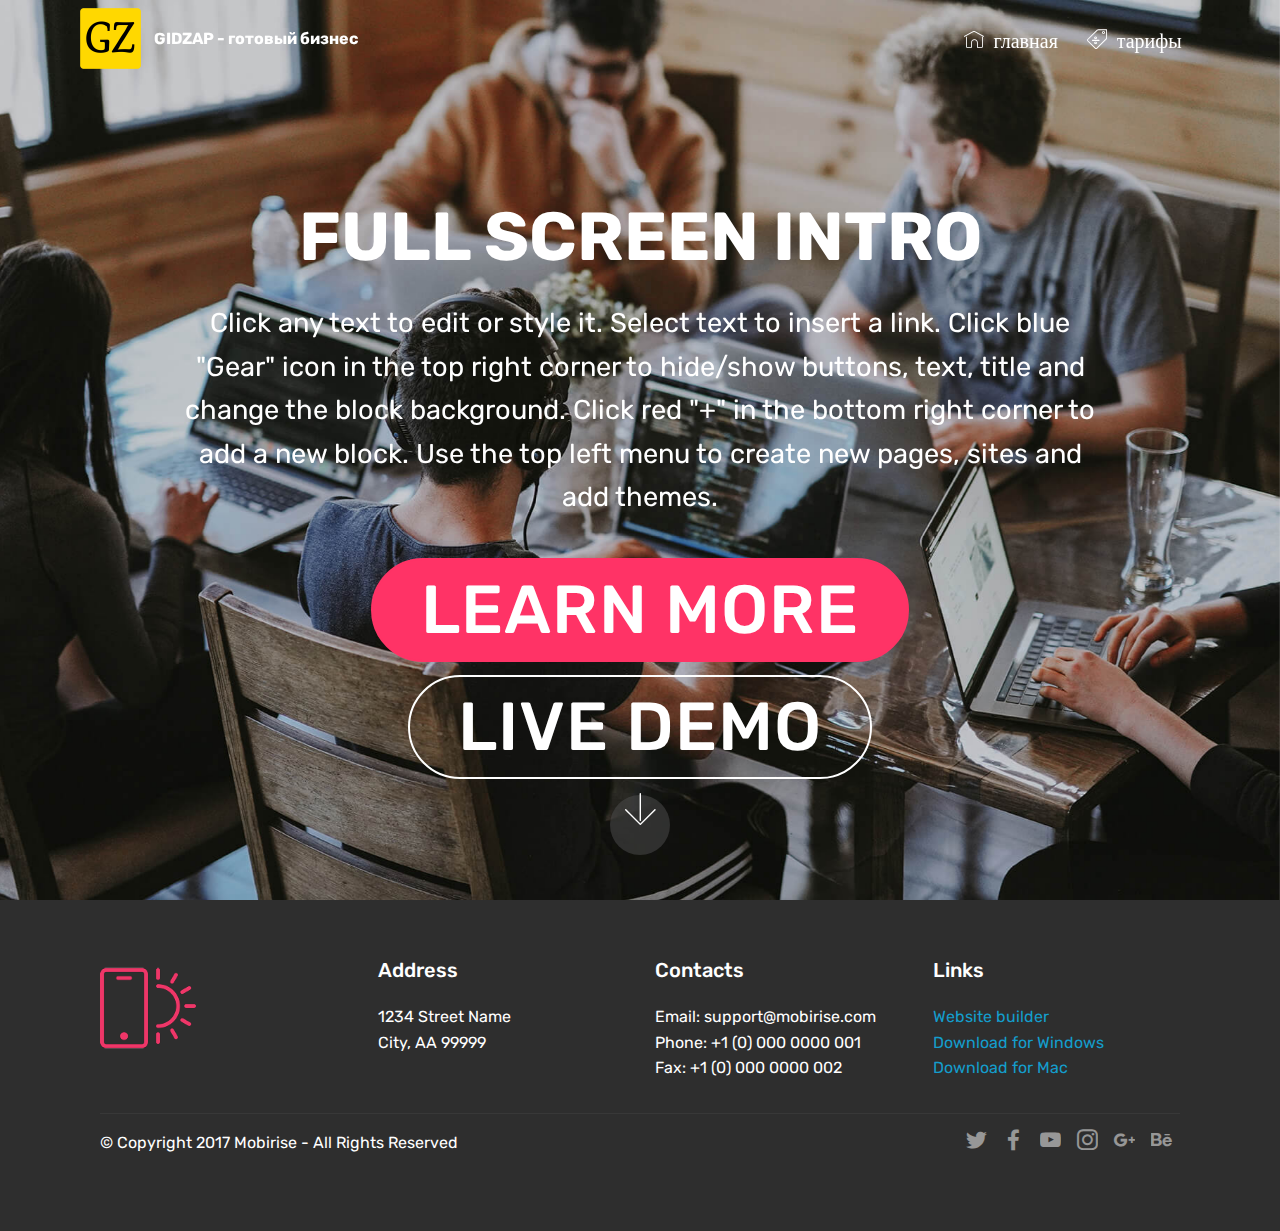
==== commit 8a1fb1b9: "create github pages" ====
--- a/page1.html
+++ b/page1.html
@@ -63,7 +63,7 @@
     </nav>
 </section>
 
-<section class="engine"><a href="https://mobirise.info">Mobirise</a></section><section class="cid-rRJP1fNyq6 mbr-fullscreen mbr-parallax-background" id="header2-5">
+<section class="engine"><a href="https://mobirise.info/t">amp templates</a></section><section class="cid-rRJP1fNyq6 mbr-fullscreen mbr-parallax-background" id="header2-5">
 
     
 
--- a/assets/mobirise/css/mbr-additional.css
+++ b/assets/mobirise/css/mbr-additional.css
@@ -33,11 +33,11 @@
 }
 .display-5 {
   font-family: 'Rubik', sans-serif;
-  font-size: 1.5rem;
+  font-size: 1.7rem;
   font-display: swap;
 }
 .display-5 > .mbr-iconfont {
-  font-size: 2.4rem;
+  font-size: 2.72rem;
 }
 .display-7 {
   font-family: 'Rubik', sans-serif;
@@ -69,9 +69,9 @@
     line-height: calc( 1.4 * (1rem + (1 - 1) * ((100vw - 20rem) / (48 - 20))));
   }
   .display-5 {
-    font-size: 1.2rem;
-    font-size: calc( 1.175rem + (1.5 - 1.175) * ((100vw - 20rem) / (48 - 20)));
-    line-height: calc( 1.4 * (1.175rem + (1.5 - 1.175) * ((100vw - 20rem) / (48 - 20))));
+    font-size: 1.36rem;
+    font-size: calc( 1.245rem + (1.7 - 1.245) * ((100vw - 20rem) / (48 - 20)));
+    line-height: calc( 1.4 * (1.245rem + (1.7 - 1.245) * ((100vw - 20rem) / (48 - 20))));
   }
 }
 /* Buttons */
@@ -1128,6 +1128,87 @@
 .cid-rSxPB7SouR H1 {
   text-align: center;
 }
+.cid-rVjJOxbJNU {
+  padding-top: 90px;
+  padding-bottom: 90px;
+  background-color: #ffffff;
+}
+.cid-rVjJOxbJNU .mbr-section-subtitle {
+  color: #767676;
+  font-weight: 300;
+}
+.cid-rVjJOxbJNU .mbr-content-text {
+  color: #767676;
+  margin-bottom: 0;
+}
+.cid-rVjJOxbJNU .card {
+  word-wrap: break-word;
+  flex-shrink: 0;
+  -webkit-flex-shrink: 0;
+}
+@media (min-width: 992px) {
+  .cid-rVjJOxbJNU .cards-block {
+    border-top: 2px solid #efefef;
+  }
+}
+.cid-rVjJOxbJNU .cards-block .card {
+  border-bottom: 2px solid #efefef;
+  border-radius: 0;
+}
+.cid-rVjJOxbJNU .cards-container {
+  display: flex;
+  -webkit-flex-direction: row;
+  flex-direction: row;
+  -webkit-flex-wrap: wrap;
+  flex-wrap: wrap;
+  -webkit-justify-content: center;
+  justify-content: center;
+  word-break: break-word;
+}
+.cid-rVjJOxbJNU .media-block {
+  flex-shrink: 0;
+  -webkit-flex-shrink: 0;
+}
+@media (min-width: 992px) {
+  .cid-rVjJOxbJNU .media-block {
+    padding-left: 2rem;
+  }
+}
+.cid-rVjJOxbJNU .cards-block {
+  flex-basis: 100%;
+  -webkit-flex-basis: 100%;
+}
+@media (max-width: 991px) {
+  .cid-rVjJOxbJNU .media-block {
+    flex-basis: 100%;
+    -webkit-flex-basis: 100%;
+    padding-left: 0;
+    padding-bottom: 2rem;
+  }
+}
+@media (min-width: 768px) {
+  .cid-rVjJOxbJNU .count {
+    width: 100px;
+  }
+}
+@media (max-width: 767px) {
+  .cid-rVjJOxbJNU .panel-item {
+    -webkit-flex-wrap: wrap;
+    flex-wrap: wrap;
+  }
+  .cid-rVjJOxbJNU .card-img {
+    padding-bottom: 1rem;
+    padding-right: 0 !important;
+    margin: auto;
+  }
+}
+.cid-rVjJOxbJNU .media-container-row {
+  -webkit-flex-direction: row-reverse;
+  flex-direction: row-reverse;
+}
+.cid-rVjJOxbJNU .count {
+  text-align: center;
+}
 .cid-rSxWJBrUuQ {
   padding-top: 90px;
   padding-bottom: 90px;
@@ -1156,6 +1237,157 @@
 .cid-rSxWJBrUuQ .card-box {
   padding: 0rem 2.5rem 3rem 2.5rem;
   background-color: #ffffff;
+}
+.cid-rVjV3qqShb {
+  padding-top: 90px;
+  padding-bottom: 90px;
+  background-color: #ffffff;
+}
+.cid-rVjV3qqShb h2 {
+  text-align: center;
+}
+.cid-rVjV3qqShb h3 {
+  text-align: center;
+  font-weight: 300;
+}
+.cid-rVjV3qqShb p {
+  color: #767676;
+}
+.cid-rVjV3qqShb img {
+  object-fit: cover;
+}
+.cid-rVjV3qqShb .block-content {
+  display: -webkit-flex;
+  flex-direction: column;
+  -webkit-flex-direction: column;
+  flex-basis: 100%;
+  -webkit-flex-basis: 100%;
+}
+.cid-rVjV3qqShb .mbr-figure {
+  align-self: flex-start;
+  -webkit-align-self: flex-start;
+  flex-shrink: 0;
+  -webkit-flex-shrink: 0;
+}
+.cid-rVjV3qqShb .media-container-row {
+  word-wrap: break-word;
+  word-break: break-word;
+}
+.cid-rVjV3qqShb .mbr-section-subtitle {
+  color: #767676;
+}
+.cid-rVjV3qqShb .card-title {
+  font-weight: 500;
+}
+.cid-rVjV3qqShb .card-img {
+  text-align: inherit;
+}
+.cid-rVjV3qqShb .card-img span {
+  font-size: 48px;
+  color: #707070;
+}
+@media (min-width: 992px) {
+  .cid-rVjV3qqShb .mbr-figure {
+    padding-right: 2rem;
+    padding-left: 2rem;
+    height: 100%;
+  }
+}
+@media (max-width: 991px) {
+  .cid-rVjV3qqShb .mbr-figure {
+    padding-bottom: 2rem;
+    padding-top: 1rem;
+  }
+}
+@media (max-width: 991px) and (min-width: 768px) {
+  .cid-rVjV3qqShb .block-content {
+    flex-direction: row;
+    -webkit-flex-direction: row;
+    text-align: center;
+  }
+  .cid-rVjV3qqShb .block-content .card {
+    flex-basis: 100%;
+    -webkit-flex-basis: 100%;
+  }
+  .cid-rVjV3qqShb .card:nth-child(1) {
+    padding-bottom: 0!important;
+  }
+}
+.cid-rSRQCvCr2j {
+  padding-top: 90px;
+  padding-bottom: 90px;
+  background-color: #efefef;
+}
+.cid-rSRQCvCr2j .mbr-section-subtitle {
+  color: #767676;
+  font-weight: 300;
+}
+.cid-rSRQCvCr2j .mbr-content-text {
+  color: #767676;
+  margin-bottom: 0;
+}
+.cid-rSRQCvCr2j .card {
+  word-wrap: break-word;
+  flex-shrink: 0;
+  -webkit-flex-shrink: 0;
+}
+.cid-rSRQCvCr2j .img-text {
+  width: 64px;
+  height: 64px;
+  font-size: 32px;
+  border: 2px solid #efefef;
+  border-radius: 50%;
+}
+@media (max-width: 991px) {
+  .cid-rSRQCvCr2j .img-text {
+    width: 48px;
+    height: 48px;
+    font-size: 24px;
+  }
+}
+@media (min-width: 992px) {
+  .cid-rSRQCvCr2j .cards-block {
+    border-top: 2px solid #efefef;
+  }
+}
+.cid-rSRQCvCr2j .cards-block .card {
+  border-bottom: 2px solid #efefef;
+  border-radius: 0;
+}
+.cid-rSRQCvCr2j .cards-container {
+  display: flex;
+  -webkit-flex-direction: row;
+  flex-direction: row;
+  -webkit-flex-wrap: wrap;
+  flex-wrap: wrap;
+  -webkit-justify-content: center;
+  justify-content: center;
+  word-break: break-word;
+}
+.cid-rSRQCvCr2j .media-block {
+  flex-shrink: 0;
+  -webkit-flex-shrink: 0;
+}
+@media (min-width: 992px) {
+  .cid-rSRQCvCr2j .media-block {
+    padding-left: 2rem;
+  }
+}
+.cid-rSRQCvCr2j .cards-block {
+  flex-basis: 100%;
+  -webkit-flex-basis: 100%;
+}
+@media (max-width: 991px) {
+  .cid-rSRQCvCr2j .media-block {
+    flex-basis: 100%;
+    -webkit-flex-basis: 100%;
+    padding-left: 0;
+    padding-bottom: 2rem;
+  }
+}
+.cid-rSRQCvCr2j .media-container-row {
+  -webkit-flex-direction: row-reverse;
+  flex-direction: row-reverse;
 }
 .cid-rSWel8CDyu {
   padding-top: 60px;
@@ -1369,7 +1601,7 @@
 .cid-rSydBRzFR9 {
   padding-top: 5rem;
   padding-bottom: 5rem;
-  background-color: #ffffff;
+  background-color: #efefef;
 }
 .cid-rSydBRzFR9 p {
   color: #767676;
@@ -1393,81 +1625,9 @@
 .cid-rSydBRzFR9 .item-content {
   padding-top: 2rem;
 }
-.cid-rSRQCvCr2j {
-  padding-top: 90px;
-  padding-bottom: 90px;
-  background-color: #efefef;
-}
-.cid-rSRQCvCr2j .mbr-section-subtitle {
-  color: #767676;
-  font-weight: 300;
-}
-.cid-rSRQCvCr2j .mbr-content-text {
-  color: #767676;
-  margin-bottom: 0;
-}
-.cid-rSRQCvCr2j .card {
-  word-wrap: break-word;
-  flex-shrink: 0;
-  -webkit-flex-shrink: 0;
-}
-.cid-rSRQCvCr2j .img-text {
-  width: 64px;
-  height: 64px;
-  font-size: 32px;
-  border: 2px solid #efefef;
-  border-radius: 50%;
-}
-@media (max-width: 991px) {
-  .cid-rSRQCvCr2j .img-text {
-    width: 48px;
-    height: 48px;
-    font-size: 24px;
-  }
-}
-@media (min-width: 992px) {
-  .cid-rSRQCvCr2j .cards-block {
-    border-top: 2px solid #efefef;
-  }
-}
-.cid-rSRQCvCr2j .cards-block .card {
-  border-bottom: 2px solid #efefef;
-  border-radius: 0;
-}
-.cid-rSRQCvCr2j .cards-container {
-  display: flex;
-  -webkit-flex-direction: row;
-  flex-direction: row;
-  -webkit-flex-wrap: wrap;
-  flex-wrap: wrap;
-  -webkit-justify-content: center;
-  justify-content: center;
-  word-break: break-word;
-}
-.cid-rSRQCvCr2j .media-block {
-  flex-shrink: 0;
-  -webkit-flex-shrink: 0;
-}
-@media (min-width: 992px) {
-  .cid-rSRQCvCr2j .media-block {
-    padding-left: 2rem;
-  }
-}
-.cid-rSRQCvCr2j .cards-block {
-  flex-basis: 100%;
-  -webkit-flex-basis: 100%;
-}
-@media (max-width: 991px) {
-  .cid-rSRQCvCr2j .media-block {
-    flex-basis: 100%;
-    -webkit-flex-basis: 100%;
-    padding-left: 0;
-    padding-bottom: 2rem;
-  }
-}
-.cid-rSRQCvCr2j .media-container-row {
-  -webkit-flex-direction: row-reverse;
-  flex-direction: row-reverse;
+.cid-rSydBRzFR9 item-text {
+  color: #879a9f;
+  text-align: center;
 }
 .cid-rSycRxOh9p {
   padding-top: 90px;
--- a/assets/mobirise/css/mbr-additional.css
+++ b/assets/mobirise/css/mbr-additional.css
@@ -33,11 +33,11 @@
 }
 .display-5 {
   font-family: 'Rubik', sans-serif;
-  font-size: 1.5rem;
+  font-size: 1.7rem;
   font-display: swap;
 }
 .display-5 > .mbr-iconfont {
-  font-size: 2.4rem;
+  font-size: 2.72rem;
 }
 .display-7 {
   font-family: 'Rubik', sans-serif;
@@ -69,9 +69,9 @@
     line-height: calc( 1.4 * (1rem + (1 - 1) * ((100vw - 20rem) / (48 - 20))));
   }
   .display-5 {
-    font-size: 1.2rem;
-    font-size: calc( 1.175rem + (1.5 - 1.175) * ((100vw - 20rem) / (48 - 20)));
-    line-height: calc( 1.4 * (1.175rem + (1.5 - 1.175) * ((100vw - 20rem) / (48 - 20))));
+    font-size: 1.36rem;
+    font-size: calc( 1.245rem + (1.7 - 1.245) * ((100vw - 20rem) / (48 - 20)));
+    line-height: calc( 1.4 * (1.245rem + (1.7 - 1.245) * ((100vw - 20rem) / (48 - 20))));
   }
 }
 /* Buttons */
@@ -1128,6 +1128,87 @@
 .cid-rSxPB7SouR H1 {
   text-align: center;
 }
+.cid-rVjJOxbJNU {
+  padding-top: 90px;
+  padding-bottom: 90px;
+  background-color: #ffffff;
+}
+.cid-rVjJOxbJNU .mbr-section-subtitle {
+  color: #767676;
+  font-weight: 300;
+}
+.cid-rVjJOxbJNU .mbr-content-text {
+  color: #767676;
+  margin-bottom: 0;
+}
+.cid-rVjJOxbJNU .card {
+  word-wrap: break-word;
+  flex-shrink: 0;
+  -webkit-flex-shrink: 0;
+}
+@media (min-width: 992px) {
+  .cid-rVjJOxbJNU .cards-block {
+    border-top: 2px solid #efefef;
+  }
+}
+.cid-rVjJOxbJNU .cards-block .card {
+  border-bottom: 2px solid #efefef;
+  border-radius: 0;
+}
+.cid-rVjJOxbJNU .cards-container {
+  display: flex;
+  -webkit-flex-direction: row;
+  flex-direction: row;
+  -webkit-flex-wrap: wrap;
+  flex-wrap: wrap;
+  -webkit-justify-content: center;
+  justify-content: center;
+  word-break: break-word;
+}
+.cid-rVjJOxbJNU .media-block {
+  flex-shrink: 0;
+  -webkit-flex-shrink: 0;
+}
+@media (min-width: 992px) {
+  .cid-rVjJOxbJNU .media-block {
+    padding-left: 2rem;
+  }
+}
+.cid-rVjJOxbJNU .cards-block {
+  flex-basis: 100%;
+  -webkit-flex-basis: 100%;
+}
+@media (max-width: 991px) {
+  .cid-rVjJOxbJNU .media-block {
+    flex-basis: 100%;
+    -webkit-flex-basis: 100%;
+    padding-left: 0;
+    padding-bottom: 2rem;
+  }
+}
+@media (min-width: 768px) {
+  .cid-rVjJOxbJNU .count {
+    width: 100px;
+  }
+}
+@media (max-width: 767px) {
+  .cid-rVjJOxbJNU .panel-item {
+    -webkit-flex-wrap: wrap;
+    flex-wrap: wrap;
+  }
+  .cid-rVjJOxbJNU .card-img {
+    padding-bottom: 1rem;
+    padding-right: 0 !important;
+    margin: auto;
+  }
+}
+.cid-rVjJOxbJNU .media-container-row {
+  -webkit-flex-direction: row-reverse;
+  flex-direction: row-reverse;
+}
+.cid-rVjJOxbJNU .count {
+  text-align: center;
+}
 .cid-rSxWJBrUuQ {
   padding-top: 90px;
   padding-bottom: 90px;
@@ -1156,6 +1237,157 @@
 .cid-rSxWJBrUuQ .card-box {
   padding: 0rem 2.5rem 3rem 2.5rem;
   background-color: #ffffff;
+}
+.cid-rVjV3qqShb {
+  padding-top: 90px;
+  padding-bottom: 90px;
+  background-color: #ffffff;
+}
+.cid-rVjV3qqShb h2 {
+  text-align: center;
+}
+.cid-rVjV3qqShb h3 {
+  text-align: center;
+  font-weight: 300;
+}
+.cid-rVjV3qqShb p {
+  color: #767676;
+}
+.cid-rVjV3qqShb img {
+  object-fit: cover;
+}
+.cid-rVjV3qqShb .block-content {
+  display: -webkit-flex;
+  flex-direction: column;
+  -webkit-flex-direction: column;
+  flex-basis: 100%;
+  -webkit-flex-basis: 100%;
+}
+.cid-rVjV3qqShb .mbr-figure {
+  align-self: flex-start;
+  -webkit-align-self: flex-start;
+  flex-shrink: 0;
+  -webkit-flex-shrink: 0;
+}
+.cid-rVjV3qqShb .media-container-row {
+  word-wrap: break-word;
+  word-break: break-word;
+}
+.cid-rVjV3qqShb .mbr-section-subtitle {
+  color: #767676;
+}
+.cid-rVjV3qqShb .card-title {
+  font-weight: 500;
+}
+.cid-rVjV3qqShb .card-img {
+  text-align: inherit;
+}
+.cid-rVjV3qqShb .card-img span {
+  font-size: 48px;
+  color: #707070;
+}
+@media (min-width: 992px) {
+  .cid-rVjV3qqShb .mbr-figure {
+    padding-right: 2rem;
+    padding-left: 2rem;
+    height: 100%;
+  }
+}
+@media (max-width: 991px) {
+  .cid-rVjV3qqShb .mbr-figure {
+    padding-bottom: 2rem;
+    padding-top: 1rem;
+  }
+}
+@media (max-width: 991px) and (min-width: 768px) {
+  .cid-rVjV3qqShb .block-content {
+    flex-direction: row;
+    -webkit-flex-direction: row;
+    text-align: center;
+  }
+  .cid-rVjV3qqShb .block-content .card {
+    flex-basis: 100%;
+    -webkit-flex-basis: 100%;
+  }
+  .cid-rVjV3qqShb .card:nth-child(1) {
+    padding-bottom: 0!important;
+  }
+}
+.cid-rSRQCvCr2j {
+  padding-top: 90px;
+  padding-bottom: 90px;
+  background-color: #efefef;
+}
+.cid-rSRQCvCr2j .mbr-section-subtitle {
+  color: #767676;
+  font-weight: 300;
+}
+.cid-rSRQCvCr2j .mbr-content-text {
+  color: #767676;
+  margin-bottom: 0;
+}
+.cid-rSRQCvCr2j .card {
+  word-wrap: break-word;
+  flex-shrink: 0;
+  -webkit-flex-shrink: 0;
+}
+.cid-rSRQCvCr2j .img-text {
+  width: 64px;
+  height: 64px;
+  font-size: 32px;
+  border: 2px solid #efefef;
+  border-radius: 50%;
+}
+@media (max-width: 991px) {
+  .cid-rSRQCvCr2j .img-text {
+    width: 48px;
+    height: 48px;
+    font-size: 24px;
+  }
+}
+@media (min-width: 992px) {
+  .cid-rSRQCvCr2j .cards-block {
+    border-top: 2px solid #efefef;
+  }
+}
+.cid-rSRQCvCr2j .cards-block .card {
+  border-bottom: 2px solid #efefef;
+  border-radius: 0;
+}
+.cid-rSRQCvCr2j .cards-container {
+  display: flex;
+  -webkit-flex-direction: row;
+  flex-direction: row;
+  -webkit-flex-wrap: wrap;
+  flex-wrap: wrap;
+  -webkit-justify-content: center;
+  justify-content: center;
+  word-break: break-word;
+}
+.cid-rSRQCvCr2j .media-block {
+  flex-shrink: 0;
+  -webkit-flex-shrink: 0;
+}
+@media (min-width: 992px) {
+  .cid-rSRQCvCr2j .media-block {
+    padding-left: 2rem;
+  }
+}
+.cid-rSRQCvCr2j .cards-block {
+  flex-basis: 100%;
+  -webkit-flex-basis: 100%;
+}
+@media (max-width: 991px) {
+  .cid-rSRQCvCr2j .media-block {
+    flex-basis: 100%;
+    -webkit-flex-basis: 100%;
+    padding-left: 0;
+    padding-bottom: 2rem;
+  }
+}
+.cid-rSRQCvCr2j .media-container-row {
+  -webkit-flex-direction: row-reverse;
+  flex-direction: row-reverse;
 }
 .cid-rSWel8CDyu {
   padding-top: 60px;
@@ -1369,7 +1601,7 @@
 .cid-rSydBRzFR9 {
   padding-top: 5rem;
   padding-bottom: 5rem;
-  background-color: #ffffff;
+  background-color: #efefef;
 }
 .cid-rSydBRzFR9 p {
   color: #767676;
@@ -1393,81 +1625,9 @@
 .cid-rSydBRzFR9 .item-content {
   padding-top: 2rem;
 }
-.cid-rSRQCvCr2j {
-  padding-top: 90px;
-  padding-bottom: 90px;
-  background-color: #efefef;
-}
-.cid-rSRQCvCr2j .mbr-section-subtitle {
-  color: #767676;
-  font-weight: 300;
-}
-.cid-rSRQCvCr2j .mbr-content-text {
-  color: #767676;
-  margin-bottom: 0;
-}
-.cid-rSRQCvCr2j .card {
-  word-wrap: break-word;
-  flex-shrink: 0;
-  -webkit-flex-shrink: 0;
-}
-.cid-rSRQCvCr2j .img-text {
-  width: 64px;
-  height: 64px;
-  font-size: 32px;
-  border: 2px solid #efefef;
-  border-radius: 50%;
-}
-@media (max-width: 991px) {
-  .cid-rSRQCvCr2j .img-text {
-    width: 48px;
-    height: 48px;
-    font-size: 24px;
-  }
-}
-@media (min-width: 992px) {
-  .cid-rSRQCvCr2j .cards-block {
-    border-top: 2px solid #efefef;
-  }
-}
-.cid-rSRQCvCr2j .cards-block .card {
-  border-bottom: 2px solid #efefef;
-  border-radius: 0;
-}
-.cid-rSRQCvCr2j .cards-container {
-  display: flex;
-  -webkit-flex-direction: row;
-  flex-direction: row;
-  -webkit-flex-wrap: wrap;
-  flex-wrap: wrap;
-  -webkit-justify-content: center;
-  justify-content: center;
-  word-break: break-word;
-}
-.cid-rSRQCvCr2j .media-block {
-  flex-shrink: 0;
-  -webkit-flex-shrink: 0;
-}
-@media (min-width: 992px) {
-  .cid-rSRQCvCr2j .media-block {
-    padding-left: 2rem;
-  }
-}
-.cid-rSRQCvCr2j .cards-block {
-  flex-basis: 100%;
-  -webkit-flex-basis: 100%;
-}
-@media (max-width: 991px) {
-  .cid-rSRQCvCr2j .media-block {
-    flex-basis: 100%;
-    -webkit-flex-basis: 100%;
-    padding-left: 0;
-    padding-bottom: 2rem;
-  }
-}
-.cid-rSRQCvCr2j .media-container-row {
-  -webkit-flex-direction: row-reverse;
-  flex-direction: row-reverse;
+.cid-rSydBRzFR9 item-text {
+  color: #879a9f;
+  text-align: center;
 }
 .cid-rSycRxOh9p {
   padding-top: 90px;
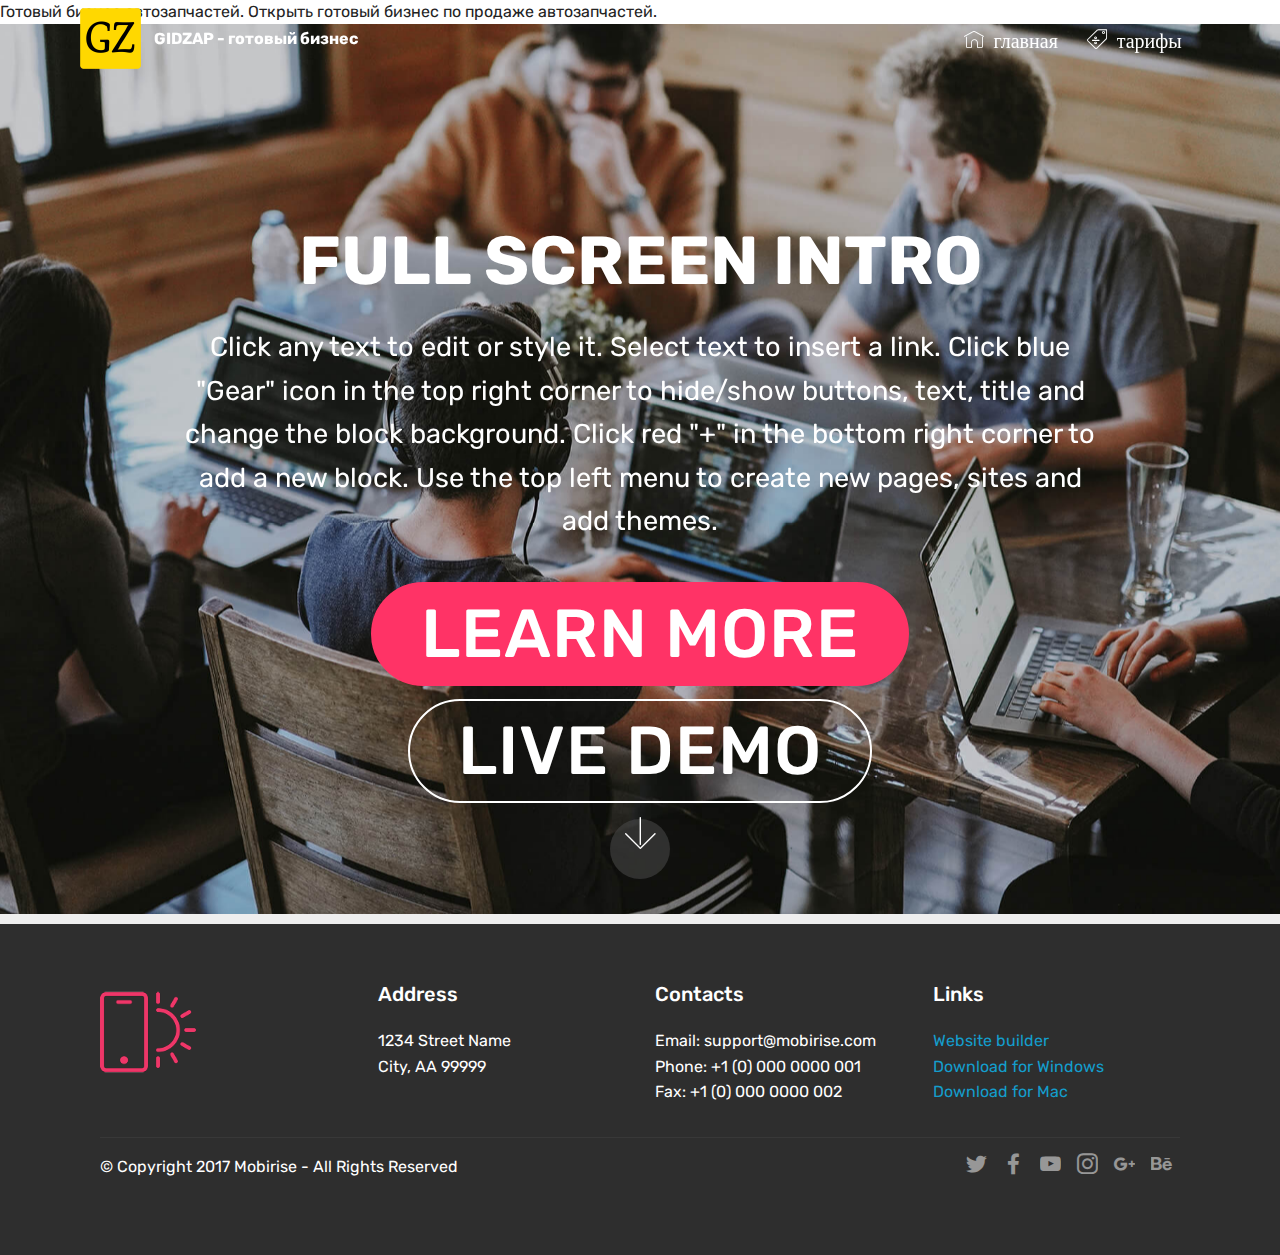
==== commit 4f5b3642: "create github pages" ====
--- a/page1.html
+++ b/page1.html
@@ -25,6 +25,12 @@
   
 </head>
 <body>
+
+<!-- Analytics -->
+Готовый бизнес автозапчастей. Открыть готовый бизнес по продаже автозапчастей.
+<!-- /Analytics -->
+
+
   <section class="menu cid-rRJP1eYa5p" once="menu" id="menu1-4">
 
     
@@ -63,7 +69,7 @@
     </nav>
 </section>
 
-<section class="engine"><a href="https://mobirise.info/t">amp templates</a></section><section class="cid-rRJP1fNyq6 mbr-fullscreen mbr-parallax-background" id="header2-5">
+<section class="engine"><a href="https://mobirise.info/u">bootstrap html templates</a></section><section class="cid-rRJP1fNyq6 mbr-fullscreen mbr-parallax-background" id="header2-5">
 
     
 
--- a/assets/mobirise/css/mbr-additional.css
+++ b/assets/mobirise/css/mbr-additional.css
@@ -1128,6 +1128,256 @@
 .cid-rSxPB7SouR H1 {
   text-align: center;
 }
+.cid-rXIoyJZbx1 {
+  padding-top: 90px;
+  padding-bottom: 90px;
+  background-color: #ffffff;
+}
+.cid-rXIoyJZbx1 .mbr-section-subtitle {
+  color: #767676;
+}
+.cid-rXIoyJZbx1 .formoid {
+  margin: auto;
+}
+.cid-rXIoyJZbx1 .form-control {
+  padding-left: 1.5rem;
+  padding-right: 1.5rem;
+}
+.cid-rXIoyJZbx1 .input-group-btn .btn {
+  padding-top: 1rem;
+  padding-bottom: 1rem;
+  margin: 0 !important;
+}
+.cid-rXIoyJZbx1 a:not([href]):not([tabindex]) {
+  color: #fff;
+}
+.cid-rXIoyJZbx1 a.btn-white:not([href]):not([tabindex]) {
+  color: #333;
+}
+@media (max-width: 768px) {
+  .cid-rXIoyJZbx1 .mbr-form .row {
+    -webkit-flex-direction: column;
+    flex-direction: column;
+    -webkit-align-items: center;
+    align-items: center;
+  }
+  .cid-rXIoyJZbx1 .form-group,
+  .cid-rXIoyJZbx1 .input-group-btn,
+  .cid-rXIoyJZbx1 .input-group-btn .btn {
+    max-width: 300px;
+    width: 100%;
+  }
+}
+@media (min-width: 769px) {
+  .cid-rXIoyJZbx1 .mbr-form .row > * {
+    padding: 0 0.5rem;
+  }
+}
+.cid-rXImz01uaR {
+  padding-top: 90px;
+  padding-bottom: 90px;
+  background-color: #55b4d4;
+  background: linear-gradient(#55b4d4, #efefef);
+}
+.cid-rXImz01uaR .carousel-control {
+  background: #000;
+}
+.cid-rXImz01uaR .mbr-section-subtitle {
+  color: #767676;
+}
+.cid-rXImz01uaR .carousel-item {
+  -webkit-justify-content: center;
+  justify-content: center;
+}
+.cid-rXImz01uaR .carousel-item .media-container-row {
+  -webkit-flex-grow: 1;
+  flex-grow: 1;
+}
+.cid-rXImz01uaR .carousel-item .wrap-img {
+  text-align: center;
+}
+.cid-rXImz01uaR .carousel-item .wrap-img img {
+  max-height: 150px;
+  width: auto;
+  max-width: 100%;
+}
+.cid-rXImz01uaR .carousel-controls {
+  display: flex;
+  -webkit-justify-content: center;
+  justify-content: center;
+}
+.cid-rXImz01uaR .carousel-controls .carousel-control {
+  background: #000;
+  border-radius: 50%;
+  position: static;
+  width: 40px;
+  height: 40px;
+  margin-top: 2rem;
+  border-width: 1px;
+}
+.cid-rXImz01uaR .carousel-controls .carousel-control.carousel-control-prev {
+  left: auto;
+  margin-right: 20px;
+  margin-left: 0;
+}
+.cid-rXImz01uaR .carousel-controls .carousel-control.carousel-control-next {
+  right: auto;
+  margin-right: 0;
+}
+.cid-rXImz01uaR .carousel-controls .carousel-control .mbr-iconfont {
+  font-size: 1rem;
+}
+.cid-rXImz01uaR .cloneditem-1,
+.cid-rXImz01uaR .cloneditem-2,
+.cid-rXImz01uaR .cloneditem-3,
+.cid-rXImz01uaR .cloneditem-4,
+.cid-rXImz01uaR .cloneditem-5 {
+  display: none;
+}
+.cid-rXImz01uaR .col-lg-15 {
+  -webkit-box-flex: 0;
+  -ms-flex: 0 0 100%;
+  -webkit-flex: 0 0 100%;
+  flex: 0 0 100%;
+  max-width: 100%;
+  position: relative;
+  min-height: 1px;
+  padding-right: 10px;
+  padding-left: 10px;
+  width: 100%;
+}
+@media (min-width: 992px) {
+  .cid-rXImz01uaR .col-lg-15 {
+    -ms-flex: 0 0 20%;
+    -webkit-flex: 0 0 20%;
+    flex: 0 0 20%;
+    max-width: 20%;
+    width: 20%;
+  }
+  .cid-rXImz01uaR .carousel-inner.slides2 > .carousel-item.active.carousel-item-right,
+  .cid-rXImz01uaR .carousel-inner.slides2 > .carousel-item.carousel-item-next {
+    left: 0;
+    -webkit-transform: translate3d(50%, 0, 0);
+    transform: translate3d(50%, 0, 0);
+  }
+  .cid-rXImz01uaR .carousel-inner.slides2 > .carousel-item.active.carousel-item-left,
+  .cid-rXImz01uaR .carousel-inner.slides2 > .carousel-item.carousel-item-prev {
+    left: 0;
+    -webkit-transform: translate3d(-50%, 0, 0);
+    transform: translate3d(-50%, 0, 0);
+  }
+  .cid-rXImz01uaR .carousel-inner.slides2 > .carousel-item.carousel-item-left,
+  .cid-rXImz01uaR .carousel-inner.slides2 > .carousel-item.carousel-item-prev.carousel-item-right,
+  .cid-rXImz01uaR .carousel-inner.slides2 > .carousel-item.active {
+    left: 0;
+    -webkit-transform: translate3d(0, 0, 0);
+    transform: translate3d(0, 0, 0);
+  }
+  .cid-rXImz01uaR .carousel-inner.slides2 .cloneditem-1,
+  .cid-rXImz01uaR .carousel-inner.slides2 .cloneditem-2,
+  .cid-rXImz01uaR .carousel-inner.slides2 .cloneditem-3 {
+    display: block;
+  }
+  .cid-rXImz01uaR .carousel-inner.slides3 > .carousel-item.active.carousel-item-right,
+  .cid-rXImz01uaR .carousel-inner.slides3 > .carousel-item.carousel-item-next {
+    left: 0;
+    -webkit-transform: translate3d(33.333333%, 0, 0);
+    transform: translate3d(33.333333%, 0, 0);
+  }
+  .cid-rXImz01uaR .carousel-inner.slides3 > .carousel-item.active.carousel-item-left,
+  .cid-rXImz01uaR .carousel-inner.slides3 > .carousel-item.carousel-item-prev {
+    left: 0;
+    -webkit-transform: translate3d(-33.333333%, 0, 0);
+    transform: translate3d(-33.333333%, 0, 0);
+  }
+  .cid-rXImz01uaR .carousel-inner.slides3 > .carousel-item.carousel-item-left,
+  .cid-rXImz01uaR .carousel-inner.slides3 > .carousel-item.carousel-item-prev.carousel-item-right,
+  .cid-rXImz01uaR .carousel-inner.slides3 > .carousel-item.active {
+    left: 0;
+    -webkit-transform: translate3d(0, 0, 0);
+    transform: translate3d(0, 0, 0);
+  }
+  .cid-rXImz01uaR .carousel-inner.slides3 .cloneditem-1,
+  .cid-rXImz01uaR .carousel-inner.slides3 .cloneditem-2,
+  .cid-rXImz01uaR .carousel-inner.slides3 .cloneditem-3 {
+    display: block;
+  }
+  .cid-rXImz01uaR .carousel-inner.slides4 > .carousel-item.active.carousel-item-right,
+  .cid-rXImz01uaR .carousel-inner.slides4 > .carousel-item.carousel-item-next {
+    left: 0;
+    -webkit-transform: translate3d(25%, 0, 0);
+    transform: translate3d(25%, 0, 0);
+  }
+  .cid-rXImz01uaR .carousel-inner.slides4 > .carousel-item.active.carousel-item-left,
+  .cid-rXImz01uaR .carousel-inner.slides4 > .carousel-item.carousel-item-prev {
+    left: 0;
+    -webkit-transform: translate3d(-25%, 0, 0);
+    transform: translate3d(-25%, 0, 0);
+  }
+  .cid-rXImz01uaR .carousel-inner.slides4 > .carousel-item.carousel-item-left,
+  .cid-rXImz01uaR .carousel-inner.slides4 > .carousel-item.carousel-item-prev.carousel-item-right,
+  .cid-rXImz01uaR .carousel-inner.slides4 > .carousel-item.active {
+    left: 0;
+    -webkit-transform: translate3d(0, 0, 0);
+    transform: translate3d(0, 0, 0);
+  }
+  .cid-rXImz01uaR .carousel-inner.slides4 .cloneditem-1,
+  .cid-rXImz01uaR .carousel-inner.slides4 .cloneditem-2,
+  .cid-rXImz01uaR .carousel-inner.slides4 .cloneditem-3 {
+    display: block;
+  }
+  .cid-rXImz01uaR .carousel-inner.slides5 > .carousel-item.active.carousel-item-right,
+  .cid-rXImz01uaR .carousel-inner.slides5 > .carousel-item.carousel-item-next {
+    left: 0;
+    -webkit-transform: translate3d(20%, 0, 0);
+    transform: translate3d(20%, 0, 0);
+  }
+  .cid-rXImz01uaR .carousel-inner.slides5 > .carousel-item.active.carousel-item-left,
+  .cid-rXImz01uaR .carousel-inner.slides5 > .carousel-item.carousel-item-prev {
+    left: 0;
+    -webkit-transform: translate3d(-20%, 0, 0);
+    transform: translate3d(-20%, 0, 0);
+  }
+  .cid-rXImz01uaR .carousel-inner.slides5 > .carousel-item.carousel-item-left,
+  .cid-rXImz01uaR .carousel-inner.slides5 > .carousel-item.carousel-item-prev.carousel-item-right,
+  .cid-rXImz01uaR .carousel-inner.slides5 > .carousel-item.active {
+    left: 0;
+    -webkit-transform: translate3d(0, 0, 0);
+    transform: translate3d(0, 0, 0);
+  }
+  .cid-rXImz01uaR .carousel-inner.slides5 .cloneditem-1,
+  .cid-rXImz01uaR .carousel-inner.slides5 .cloneditem-2,
+  .cid-rXImz01uaR .carousel-inner.slides5 .cloneditem-3,
+  .cid-rXImz01uaR .carousel-inner.slides5 .cloneditem-4 {
+    display: block;
+  }
+  .cid-rXImz01uaR .carousel-inner.slides6 > .carousel-item.active.carousel-item-right,
+  .cid-rXImz01uaR .carousel-inner.slides6 > .carousel-item.carousel-item-next {
+    left: 0;
+    -webkit-transform: translate3d(16.666667%, 0, 0);
+    transform: translate3d(16.666667%, 0, 0);
+  }
+  .cid-rXImz01uaR .carousel-inner.slides6 > .carousel-item.active.carousel-item-left,
+  .cid-rXImz01uaR .carousel-inner.slides6 > .carousel-item.carousel-item-prev {
+    left: 0;
+    -webkit-transform: translate3d(-16.666667%, 0, 0);
+    transform: translate3d(-16.666667%, 0, 0);
+  }
+  .cid-rXImz01uaR .carousel-inner.slides6 > .carousel-item.carousel-item-left,
+  .cid-rXImz01uaR .carousel-inner.slides6 > .carousel-item.carousel-item-prev.carousel-item-right,
+  .cid-rXImz01uaR .carousel-inner.slides6 > .carousel-item.active {
+    left: 0;
+    -webkit-transform: translate3d(0, 0, 0);
+    transform: translate3d(0, 0, 0);
+  }
+  .cid-rXImz01uaR .carousel-inner.slides6 .cloneditem-1,
+  .cid-rXImz01uaR .carousel-inner.slides6 .cloneditem-2,
+  .cid-rXImz01uaR .carousel-inner.slides6 .cloneditem-3,
+  .cid-rXImz01uaR .carousel-inner.slides6 .cloneditem-4,
+  .cid-rXImz01uaR .carousel-inner.slides6 .cloneditem-5 {
+    display: block;
+  }
+}
 .cid-rVjJOxbJNU {
   padding-top: 90px;
   padding-bottom: 90px;
--- a/assets/mobirise/css/mbr-additional.css
+++ b/assets/mobirise/css/mbr-additional.css
@@ -1128,6 +1128,256 @@
 .cid-rSxPB7SouR H1 {
   text-align: center;
 }
+.cid-rXIoyJZbx1 {
+  padding-top: 90px;
+  padding-bottom: 90px;
+  background-color: #ffffff;
+}
+.cid-rXIoyJZbx1 .mbr-section-subtitle {
+  color: #767676;
+}
+.cid-rXIoyJZbx1 .formoid {
+  margin: auto;
+}
+.cid-rXIoyJZbx1 .form-control {
+  padding-left: 1.5rem;
+  padding-right: 1.5rem;
+}
+.cid-rXIoyJZbx1 .input-group-btn .btn {
+  padding-top: 1rem;
+  padding-bottom: 1rem;
+  margin: 0 !important;
+}
+.cid-rXIoyJZbx1 a:not([href]):not([tabindex]) {
+  color: #fff;
+}
+.cid-rXIoyJZbx1 a.btn-white:not([href]):not([tabindex]) {
+  color: #333;
+}
+@media (max-width: 768px) {
+  .cid-rXIoyJZbx1 .mbr-form .row {
+    -webkit-flex-direction: column;
+    flex-direction: column;
+    -webkit-align-items: center;
+    align-items: center;
+  }
+  .cid-rXIoyJZbx1 .form-group,
+  .cid-rXIoyJZbx1 .input-group-btn,
+  .cid-rXIoyJZbx1 .input-group-btn .btn {
+    max-width: 300px;
+    width: 100%;
+  }
+}
+@media (min-width: 769px) {
+  .cid-rXIoyJZbx1 .mbr-form .row > * {
+    padding: 0 0.5rem;
+  }
+}
+.cid-rXImz01uaR {
+  padding-top: 90px;
+  padding-bottom: 90px;
+  background-color: #55b4d4;
+  background: linear-gradient(#55b4d4, #efefef);
+}
+.cid-rXImz01uaR .carousel-control {
+  background: #000;
+}
+.cid-rXImz01uaR .mbr-section-subtitle {
+  color: #767676;
+}
+.cid-rXImz01uaR .carousel-item {
+  -webkit-justify-content: center;
+  justify-content: center;
+}
+.cid-rXImz01uaR .carousel-item .media-container-row {
+  -webkit-flex-grow: 1;
+  flex-grow: 1;
+}
+.cid-rXImz01uaR .carousel-item .wrap-img {
+  text-align: center;
+}
+.cid-rXImz01uaR .carousel-item .wrap-img img {
+  max-height: 150px;
+  width: auto;
+  max-width: 100%;
+}
+.cid-rXImz01uaR .carousel-controls {
+  display: flex;
+  -webkit-justify-content: center;
+  justify-content: center;
+}
+.cid-rXImz01uaR .carousel-controls .carousel-control {
+  background: #000;
+  border-radius: 50%;
+  position: static;
+  width: 40px;
+  height: 40px;
+  margin-top: 2rem;
+  border-width: 1px;
+}
+.cid-rXImz01uaR .carousel-controls .carousel-control.carousel-control-prev {
+  left: auto;
+  margin-right: 20px;
+  margin-left: 0;
+}
+.cid-rXImz01uaR .carousel-controls .carousel-control.carousel-control-next {
+  right: auto;
+  margin-right: 0;
+}
+.cid-rXImz01uaR .carousel-controls .carousel-control .mbr-iconfont {
+  font-size: 1rem;
+}
+.cid-rXImz01uaR .cloneditem-1,
+.cid-rXImz01uaR .cloneditem-2,
+.cid-rXImz01uaR .cloneditem-3,
+.cid-rXImz01uaR .cloneditem-4,
+.cid-rXImz01uaR .cloneditem-5 {
+  display: none;
+}
+.cid-rXImz01uaR .col-lg-15 {
+  -webkit-box-flex: 0;
+  -ms-flex: 0 0 100%;
+  -webkit-flex: 0 0 100%;
+  flex: 0 0 100%;
+  max-width: 100%;
+  position: relative;
+  min-height: 1px;
+  padding-right: 10px;
+  padding-left: 10px;
+  width: 100%;
+}
+@media (min-width: 992px) {
+  .cid-rXImz01uaR .col-lg-15 {
+    -ms-flex: 0 0 20%;
+    -webkit-flex: 0 0 20%;
+    flex: 0 0 20%;
+    max-width: 20%;
+    width: 20%;
+  }
+  .cid-rXImz01uaR .carousel-inner.slides2 > .carousel-item.active.carousel-item-right,
+  .cid-rXImz01uaR .carousel-inner.slides2 > .carousel-item.carousel-item-next {
+    left: 0;
+    -webkit-transform: translate3d(50%, 0, 0);
+    transform: translate3d(50%, 0, 0);
+  }
+  .cid-rXImz01uaR .carousel-inner.slides2 > .carousel-item.active.carousel-item-left,
+  .cid-rXImz01uaR .carousel-inner.slides2 > .carousel-item.carousel-item-prev {
+    left: 0;
+    -webkit-transform: translate3d(-50%, 0, 0);
+    transform: translate3d(-50%, 0, 0);
+  }
+  .cid-rXImz01uaR .carousel-inner.slides2 > .carousel-item.carousel-item-left,
+  .cid-rXImz01uaR .carousel-inner.slides2 > .carousel-item.carousel-item-prev.carousel-item-right,
+  .cid-rXImz01uaR .carousel-inner.slides2 > .carousel-item.active {
+    left: 0;
+    -webkit-transform: translate3d(0, 0, 0);
+    transform: translate3d(0, 0, 0);
+  }
+  .cid-rXImz01uaR .carousel-inner.slides2 .cloneditem-1,
+  .cid-rXImz01uaR .carousel-inner.slides2 .cloneditem-2,
+  .cid-rXImz01uaR .carousel-inner.slides2 .cloneditem-3 {
+    display: block;
+  }
+  .cid-rXImz01uaR .carousel-inner.slides3 > .carousel-item.active.carousel-item-right,
+  .cid-rXImz01uaR .carousel-inner.slides3 > .carousel-item.carousel-item-next {
+    left: 0;
+    -webkit-transform: translate3d(33.333333%, 0, 0);
+    transform: translate3d(33.333333%, 0, 0);
+  }
+  .cid-rXImz01uaR .carousel-inner.slides3 > .carousel-item.active.carousel-item-left,
+  .cid-rXImz01uaR .carousel-inner.slides3 > .carousel-item.carousel-item-prev {
+    left: 0;
+    -webkit-transform: translate3d(-33.333333%, 0, 0);
+    transform: translate3d(-33.333333%, 0, 0);
+  }
+  .cid-rXImz01uaR .carousel-inner.slides3 > .carousel-item.carousel-item-left,
+  .cid-rXImz01uaR .carousel-inner.slides3 > .carousel-item.carousel-item-prev.carousel-item-right,
+  .cid-rXImz01uaR .carousel-inner.slides3 > .carousel-item.active {
+    left: 0;
+    -webkit-transform: translate3d(0, 0, 0);
+    transform: translate3d(0, 0, 0);
+  }
+  .cid-rXImz01uaR .carousel-inner.slides3 .cloneditem-1,
+  .cid-rXImz01uaR .carousel-inner.slides3 .cloneditem-2,
+  .cid-rXImz01uaR .carousel-inner.slides3 .cloneditem-3 {
+    display: block;
+  }
+  .cid-rXImz01uaR .carousel-inner.slides4 > .carousel-item.active.carousel-item-right,
+  .cid-rXImz01uaR .carousel-inner.slides4 > .carousel-item.carousel-item-next {
+    left: 0;
+    -webkit-transform: translate3d(25%, 0, 0);
+    transform: translate3d(25%, 0, 0);
+  }
+  .cid-rXImz01uaR .carousel-inner.slides4 > .carousel-item.active.carousel-item-left,
+  .cid-rXImz01uaR .carousel-inner.slides4 > .carousel-item.carousel-item-prev {
+    left: 0;
+    -webkit-transform: translate3d(-25%, 0, 0);
+    transform: translate3d(-25%, 0, 0);
+  }
+  .cid-rXImz01uaR .carousel-inner.slides4 > .carousel-item.carousel-item-left,
+  .cid-rXImz01uaR .carousel-inner.slides4 > .carousel-item.carousel-item-prev.carousel-item-right,
+  .cid-rXImz01uaR .carousel-inner.slides4 > .carousel-item.active {
+    left: 0;
+    -webkit-transform: translate3d(0, 0, 0);
+    transform: translate3d(0, 0, 0);
+  }
+  .cid-rXImz01uaR .carousel-inner.slides4 .cloneditem-1,
+  .cid-rXImz01uaR .carousel-inner.slides4 .cloneditem-2,
+  .cid-rXImz01uaR .carousel-inner.slides4 .cloneditem-3 {
+    display: block;
+  }
+  .cid-rXImz01uaR .carousel-inner.slides5 > .carousel-item.active.carousel-item-right,
+  .cid-rXImz01uaR .carousel-inner.slides5 > .carousel-item.carousel-item-next {
+    left: 0;
+    -webkit-transform: translate3d(20%, 0, 0);
+    transform: translate3d(20%, 0, 0);
+  }
+  .cid-rXImz01uaR .carousel-inner.slides5 > .carousel-item.active.carousel-item-left,
+  .cid-rXImz01uaR .carousel-inner.slides5 > .carousel-item.carousel-item-prev {
+    left: 0;
+    -webkit-transform: translate3d(-20%, 0, 0);
+    transform: translate3d(-20%, 0, 0);
+  }
+  .cid-rXImz01uaR .carousel-inner.slides5 > .carousel-item.carousel-item-left,
+  .cid-rXImz01uaR .carousel-inner.slides5 > .carousel-item.carousel-item-prev.carousel-item-right,
+  .cid-rXImz01uaR .carousel-inner.slides5 > .carousel-item.active {
+    left: 0;
+    -webkit-transform: translate3d(0, 0, 0);
+    transform: translate3d(0, 0, 0);
+  }
+  .cid-rXImz01uaR .carousel-inner.slides5 .cloneditem-1,
+  .cid-rXImz01uaR .carousel-inner.slides5 .cloneditem-2,
+  .cid-rXImz01uaR .carousel-inner.slides5 .cloneditem-3,
+  .cid-rXImz01uaR .carousel-inner.slides5 .cloneditem-4 {
+    display: block;
+  }
+  .cid-rXImz01uaR .carousel-inner.slides6 > .carousel-item.active.carousel-item-right,
+  .cid-rXImz01uaR .carousel-inner.slides6 > .carousel-item.carousel-item-next {
+    left: 0;
+    -webkit-transform: translate3d(16.666667%, 0, 0);
+    transform: translate3d(16.666667%, 0, 0);
+  }
+  .cid-rXImz01uaR .carousel-inner.slides6 > .carousel-item.active.carousel-item-left,
+  .cid-rXImz01uaR .carousel-inner.slides6 > .carousel-item.carousel-item-prev {
+    left: 0;
+    -webkit-transform: translate3d(-16.666667%, 0, 0);
+    transform: translate3d(-16.666667%, 0, 0);
+  }
+  .cid-rXImz01uaR .carousel-inner.slides6 > .carousel-item.carousel-item-left,
+  .cid-rXImz01uaR .carousel-inner.slides6 > .carousel-item.carousel-item-prev.carousel-item-right,
+  .cid-rXImz01uaR .carousel-inner.slides6 > .carousel-item.active {
+    left: 0;
+    -webkit-transform: translate3d(0, 0, 0);
+    transform: translate3d(0, 0, 0);
+  }
+  .cid-rXImz01uaR .carousel-inner.slides6 .cloneditem-1,
+  .cid-rXImz01uaR .carousel-inner.slides6 .cloneditem-2,
+  .cid-rXImz01uaR .carousel-inner.slides6 .cloneditem-3,
+  .cid-rXImz01uaR .carousel-inner.slides6 .cloneditem-4,
+  .cid-rXImz01uaR .carousel-inner.slides6 .cloneditem-5 {
+    display: block;
+  }
+}
 .cid-rVjJOxbJNU {
   padding-top: 90px;
   padding-bottom: 90px;
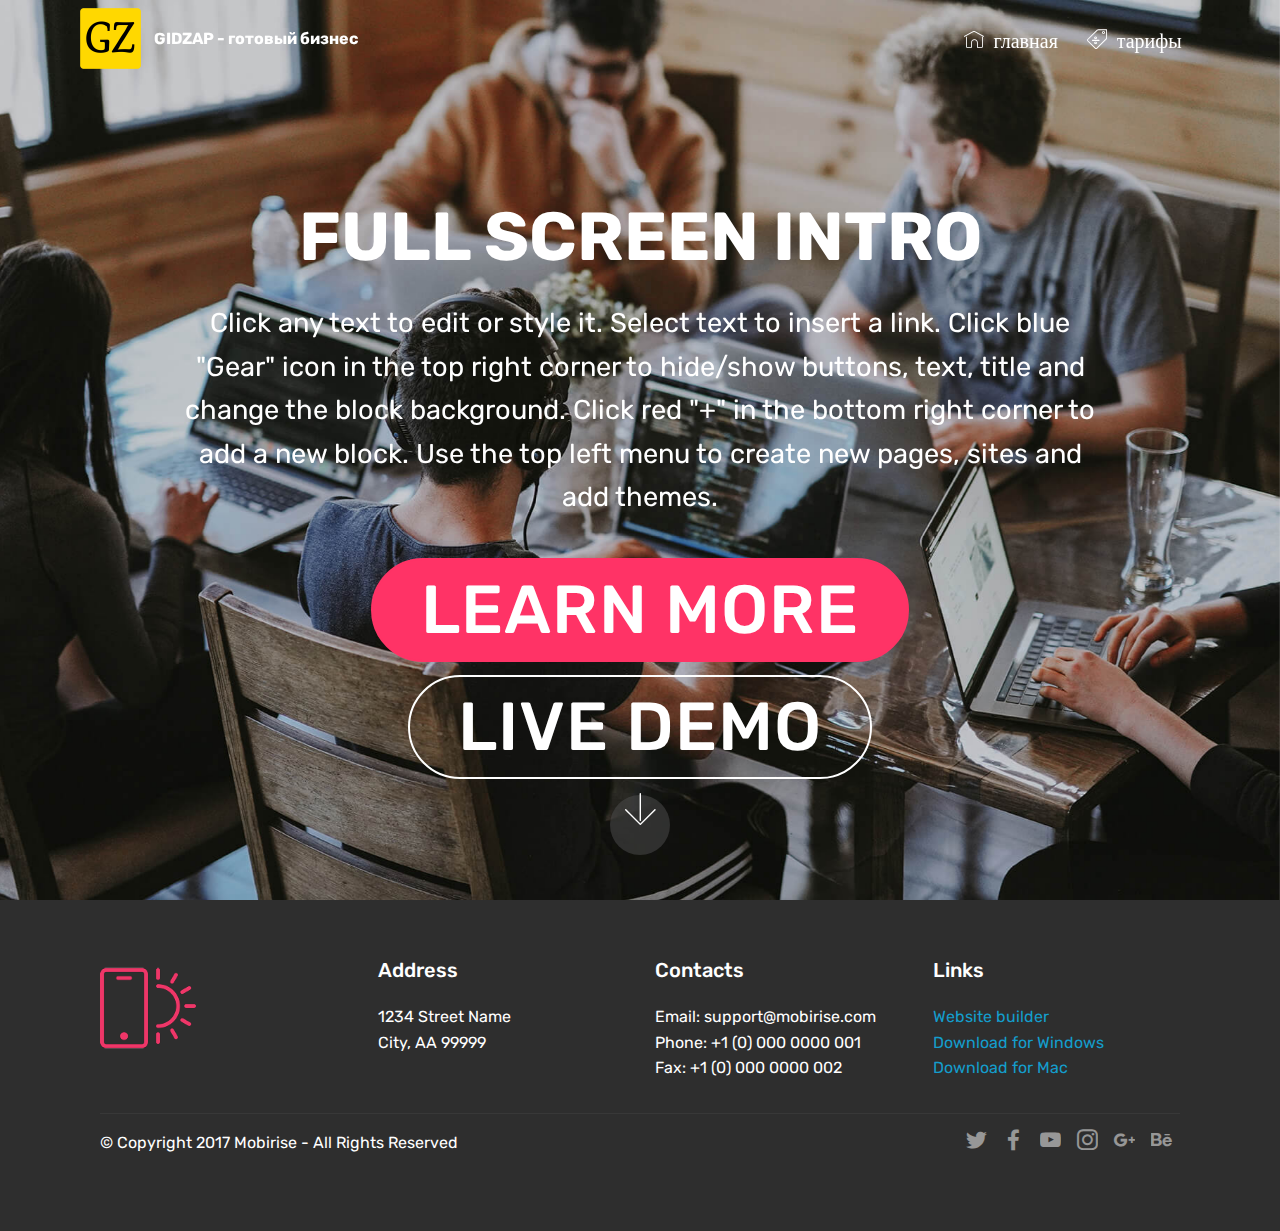
==== commit 8f562d43: "create github pages" ====
--- a/page1.html
+++ b/page1.html
@@ -25,12 +25,6 @@
   
 </head>
 <body>
-
-<!-- Analytics -->
-Готовый бизнес автозапчастей. Открыть готовый бизнес по продаже автозапчастей.
-<!-- /Analytics -->
-
-
   <section class="menu cid-rRJP1eYa5p" once="menu" id="menu1-4">
 
     
@@ -69,7 +63,7 @@
     </nav>
 </section>
 
-<section class="engine"><a href="https://mobirise.info/u">bootstrap html templates</a></section><section class="cid-rRJP1fNyq6 mbr-fullscreen mbr-parallax-background" id="header2-5">
+<section class="engine"><a href="https://mobirise.info/q">responsive site templates</a></section><section class="cid-rRJP1fNyq6 mbr-fullscreen mbr-parallax-background" id="header2-5">
 
     
 
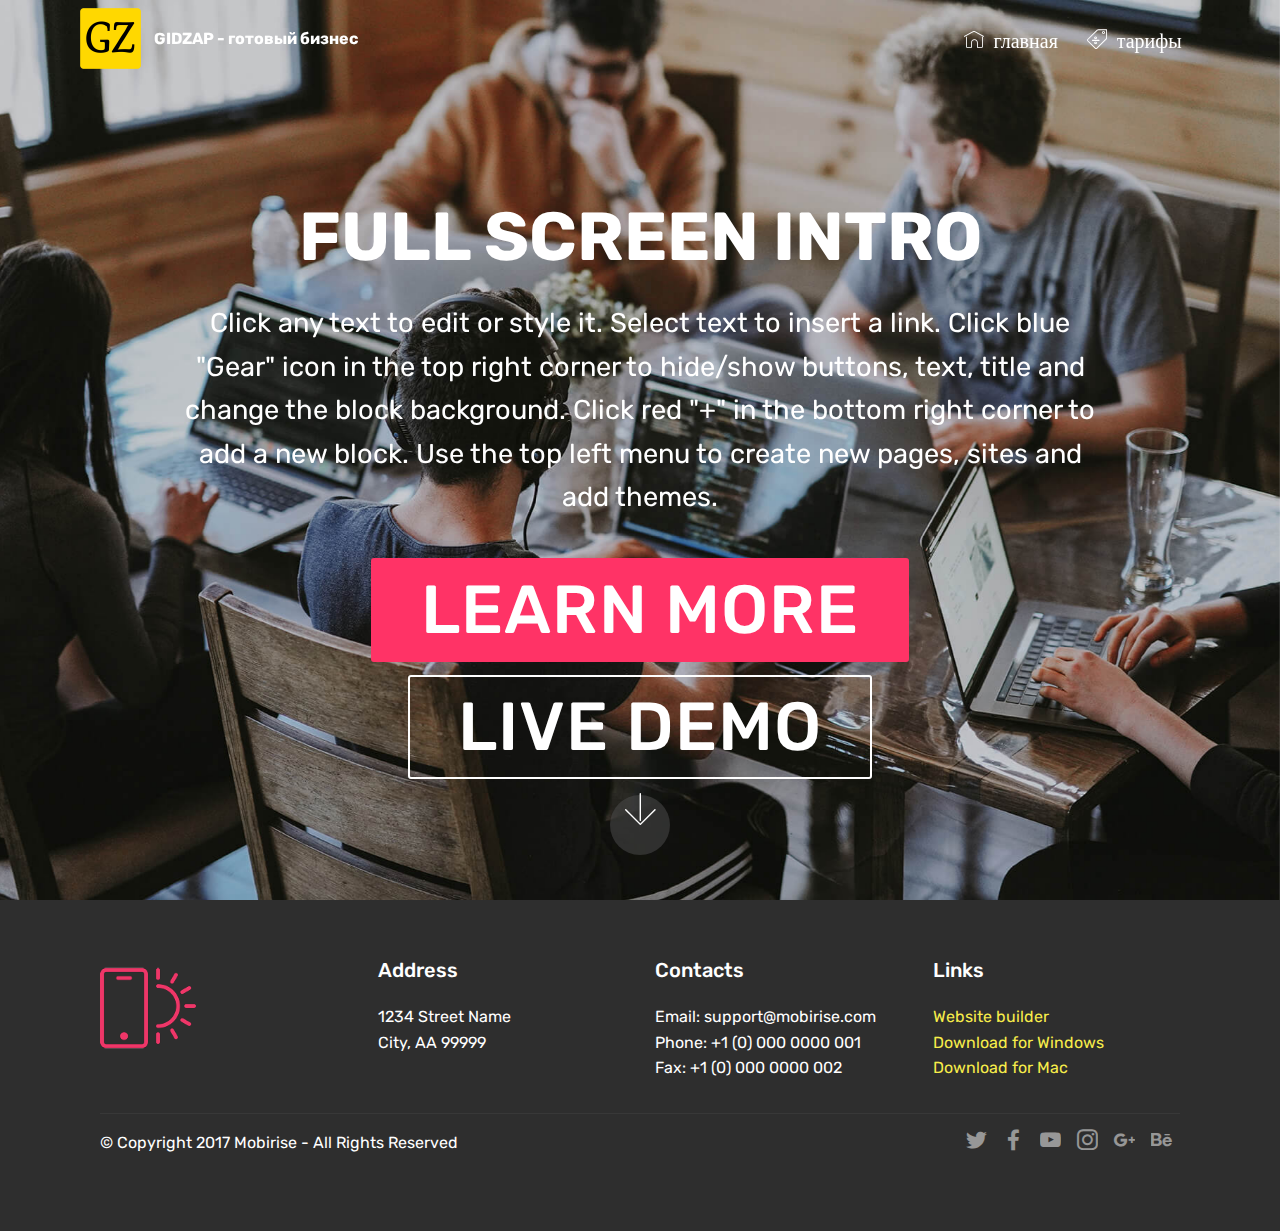
==== commit 9f942061: "create github pages" ====
--- a/page1.html
+++ b/page1.html
@@ -63,7 +63,7 @@
     </nav>
 </section>
 
-<section class="engine"><a href="https://mobirise.info/q">responsive site templates</a></section><section class="cid-rRJP1fNyq6 mbr-fullscreen mbr-parallax-background" id="header2-5">
+<section class="engine"><a href="https://mobirise.info/u">bootstrap html templates</a></section><section class="cid-rRJP1fNyq6 mbr-fullscreen mbr-parallax-background" id="header2-5">
 
     
 
--- a/assets/mobirise/css/mbr-additional.css
+++ b/assets/mobirise/css/mbr-additional.css
@@ -92,7 +92,7 @@
   border-radius: 3px;
 }
 .bg-primary {
-  background-color: #149dcc !important;
+  background-color: #f7ed4a !important;
 }
 .bg-success {
   background-color: #f7ed4a !important;
@@ -108,23 +108,23 @@
 }
 .btn-primary,
 .btn-primary:active {
-  background-color: #149dcc !important;
-  border-color: #149dcc !important;
-  color: #ffffff !important;
+  background-color: #f7ed4a !important;
+  border-color: #f7ed4a !important;
+  color: #3f3c03 !important;
 }
 .btn-primary:hover,
 .btn-primary:focus,
 .btn-primary.focus,
 .btn-primary.active {
-  color: #ffffff !important;
-  background-color: #0d6786 !important;
-  border-color: #0d6786 !important;
+  color: #3f3c03 !important;
+  background-color: #eadd0a !important;
+  border-color: #eadd0a !important;
 }
 .btn-primary.disabled,
 .btn-primary:disabled {
-  color: #ffffff !important;
-  background-color: #0d6786 !important;
-  border-color: #0d6786 !important;
+  color: #3f3c03 !important;
+  background-color: #eadd0a !important;
+  border-color: #eadd0a !important;
 }
 .btn-secondary,
 .btn-secondary:active {
@@ -272,22 +272,22 @@
 .btn-primary-outline,
 .btn-primary-outline:active {
   background: none;
-  border-color: #0b566f;
-  color: #0b566f;
+  border-color: #d2c609;
+  color: #d2c609;
 }
 .btn-primary-outline:hover,
 .btn-primary-outline:focus,
 .btn-primary-outline.focus,
 .btn-primary-outline.active {
-  color: #ffffff;
-  background-color: #149dcc;
-  border-color: #149dcc;
+  color: #3f3c03;
+  background-color: #f7ed4a;
+  border-color: #f7ed4a;
 }
 .btn-primary-outline.disabled,
 .btn-primary-outline:disabled {
-  color: #ffffff !important;
-  background-color: #149dcc !important;
-  border-color: #149dcc !important;
+  color: #3f3c03 !important;
+  background-color: #f7ed4a !important;
+  border-color: #f7ed4a !important;
 }
 .btn-secondary-outline,
 .btn-secondary-outline:active {
@@ -424,7 +424,7 @@
   border-color: #ffffff;
 }
 .text-primary {
-  color: #149dcc !important;
+  color: #f7ed4a !important;
 }
 .text-secondary {
   color: #ff3366 !important;
@@ -449,7 +449,7 @@
 }
 a.text-primary:hover,
 a.text-primary:focus {
-  color: #0b566f !important;
+  color: #d2c609 !important;
 }
 a.text-secondary:hover,
 a.text-secondary:focus {
@@ -491,39 +491,25 @@
 .alert-danger {
   background-color: #b1a374;
 }
-.mbr-section-btn a.btn:not(.btn-form) {
-  border-radius: 100px;
-}
 .mbr-section-btn a.btn:not(.btn-form):hover,
 .mbr-section-btn a.btn:not(.btn-form):focus {
   box-shadow: none !important;
 }
-.mbr-section-btn a.btn:not(.btn-form):hover,
-.mbr-section-btn a.btn:not(.btn-form):focus {
-  box-shadow: 0 10px 40px 0 rgba(0, 0, 0, 0.2) !important;
-  -webkit-box-shadow: 0 10px 40px 0 rgba(0, 0, 0, 0.2) !important;
-}
-.mbr-gallery-filter li a {
-  border-radius: 100px !important;
-}
 .mbr-gallery-filter li.active .btn {
-  background-color: #149dcc;
-  border-color: #149dcc;
-  color: #ffffff;
+  background-color: #f7ed4a;
+  border-color: #f7ed4a;
+  color: #585304;
 }
 .mbr-gallery-filter li.active .btn:focus {
   box-shadow: none;
 }
-.nav-tabs .nav-link {
-  border-radius: 100px !important;
-}
 a,
 a:hover {
-  color: #149dcc;
+  color: #f7ed4a;
 }
 .mbr-plan-header.bg-primary .mbr-plan-subtitle,
 .mbr-plan-header.bg-primary .mbr-plan-price-desc {
-  color: #b4e6f8;
+  color: #ffffff;
 }
 .mbr-plan-header.bg-success .mbr-plan-subtitle,
 .mbr-plan-header.bg-success .mbr-plan-price-desc {
@@ -554,51 +540,12 @@
   font-size: 1.6rem;
 }
 blockquote {
-  border-color: #149dcc;
+  border-color: #f7ed4a;
 }
 /* Forms */
 .mbr-form .btn {
   margin: .4rem 0;
 }
-.mbr-form .input-group-btn a.btn {
-  border-radius: 100px !important;
-}
-.mbr-form .input-group-btn a.btn:hover {
-  box-shadow: 0 10px 40px 0 rgba(0, 0, 0, 0.2);
-}
-.mbr-form .input-group-btn button[type="submit"] {
-  border-radius: 100px !important;
-  padding: 1rem 3rem;
-}
-.mbr-form .input-group-btn button[type="submit"]:hover {
-  box-shadow: 0 10px 40px 0 rgba(0, 0, 0, 0.2);
-}
-.form2 .form-control {
-  border-top-left-radius: 100px;
-  border-bottom-left-radius: 100px;
-}
-.form2 .input-group-btn a.btn {
-  border-top-left-radius: 0 !important;
-  border-bottom-left-radius: 0 !important;
-}
-.form2 .input-group-btn button[type="submit"] {
-  border-top-left-radius: 0 !important;
-  border-bottom-left-radius: 0 !important;
-}
-.form3 input[type="email"] {
-  border-radius: 100px !important;
-}
-@media (max-width: 349px) {
-  .form2 input[type="email"] {
-    border-radius: 100px !important;
-  }
-  .form2 .input-group-btn a.btn {
-    border-radius: 100px !important;
-  }
-  .form2 .input-group-btn button[type="submit"] {
-    border-radius: 100px !important;
-  }
-}
 @media (max-width: 767px) {
   .btn {
     font-size: .75rem !important;
@@ -610,45 +557,13 @@
 /* Footer */
 .mbr-footer-content li::before,
 .mbr-footer .mbr-contacts li::before {
-  background: #149dcc;
+  background: #f7ed4a;
 }
 .mbr-footer-content li a:hover,
 .mbr-footer .mbr-contacts li a:hover {
-  color: #149dcc;
-}
-.footer3 input[type="email"],
-.footer4 input[type="email"] {
-  border-radius: 100px !important;
-}
-.footer3 .input-group-btn a.btn,
-.footer4 .input-group-btn a.btn {
-  border-radius: 100px !important;
-}
-.footer3 .input-group-btn button[type="submit"],
-.footer4 .input-group-btn button[type="submit"] {
-  border-radius: 100px !important;
+  color: #f7ed4a;
 }
 /* Headers*/
-.header13 .form-inline input[type="email"],
-.header14 .form-inline input[type="email"] {
-  border-radius: 100px;
-}
-.header13 .form-inline input[type="text"],
-.header14 .form-inline input[type="text"] {
-  border-radius: 100px;
-}
-.header13 .form-inline input[type="tel"],
-.header14 .form-inline input[type="tel"] {
-  border-radius: 100px;
-}
-.header13 .form-inline a.btn,
-.header14 .form-inline a.btn {
-  border-radius: 100px;
-}
-.header13 .form-inline button,
-.header14 .form-inline button {
-  border-radius: 100px !important;
-}
 @media screen and (-ms-high-contrast: active), (-ms-high-contrast: none) {
   .card-wrapper {
     flex: auto !important;
@@ -656,8 +571,8 @@
 }
 .jq-selectbox li:hover,
 .jq-selectbox li.selected {
-  background-color: #149dcc;
-  color: #ffffff;
+  background-color: #f7ed4a;
+  color: #000000;
 }
 .jq-selectbox .jq-selectbox__trigger-arrow,
 .jq-number__spin.minus:after,
@@ -669,14 +584,14 @@
 .jq-selectbox:hover .jq-selectbox__trigger-arrow,
 .jq-number__spin.minus:hover:after,
 .jq-number__spin.plus:hover:after {
-  border-top-color: #149dcc;
-  border-bottom-color: #149dcc;
+  border-top-color: #f7ed4a;
+  border-bottom-color: #f7ed4a;
 }
 .xdsoft_datetimepicker .xdsoft_calendar td.xdsoft_default,
 .xdsoft_datetimepicker .xdsoft_calendar td.xdsoft_current,
 .xdsoft_datetimepicker .xdsoft_timepicker .xdsoft_time_box > div > div.xdsoft_current {
-  color: #ffffff !important;
-  background-color: #149dcc !important;
+  color: #000000 !important;
+  background-color: #f7ed4a !important;
   box-shadow: none !important;
 }
 .xdsoft_datetimepicker .xdsoft_calendar td:hover,
@@ -705,7 +620,7 @@
   top: 50%;
   left: 50%;
   transform: translateX(-50%) translateY(-50%);
-  background-image: url("data:image/svg+xml;charset=UTF-8,%3csvg width='32' height='32' viewBox='0 0 64 64' xmlns='http://www.w3.org/2000/svg' stroke='%23149dcc' %3e%3cg fill='none' fill-rule='evenodd'%3e%3cg transform='translate(16 16)' stroke-width='2'%3e%3ccircle stroke-opacity='.5' cx='16' cy='16' r='16'/%3e%3cpath d='M32 16c0-9.94-8.06-16-16-16'%3e%3canimateTransform attributeName='transform' type='rotate' from='0 16 16' to='360 16 16' dur='1s' repeatCount='indefinite'/%3e%3c/path%3e%3c/g%3e%3c/g%3e%3c/svg%3e");
+  background-image: url("data:image/svg+xml;charset=UTF-8,%3csvg width='32' height='32' viewBox='0 0 64 64' xmlns='http://www.w3.org/2000/svg' stroke='%23f7ed4a' %3e%3cg fill='none' fill-rule='evenodd'%3e%3cg transform='translate(16 16)' stroke-width='2'%3e%3ccircle stroke-opacity='.5' cx='16' cy='16' r='16'/%3e%3cpath d='M32 16c0-9.94-8.06-16-16-16'%3e%3canimateTransform attributeName='transform' type='rotate' from='0 16 16' to='360 16 16' dur='1s' repeatCount='indefinite'/%3e%3c/path%3e%3c/g%3e%3c/g%3e%3c/svg%3e");
 }
 section.lazy-placeholder:after {
   opacity: 0.3;
@@ -1128,337 +1043,6 @@
 .cid-rSxPB7SouR H1 {
   text-align: center;
 }
-.cid-rXIoyJZbx1 {
-  padding-top: 90px;
-  padding-bottom: 90px;
-  background-color: #ffffff;
-}
-.cid-rXIoyJZbx1 .mbr-section-subtitle {
-  color: #767676;
-}
-.cid-rXIoyJZbx1 .formoid {
-  margin: auto;
-}
-.cid-rXIoyJZbx1 .form-control {
-  padding-left: 1.5rem;
-  padding-right: 1.5rem;
-}
-.cid-rXIoyJZbx1 .input-group-btn .btn {
-  padding-top: 1rem;
-  padding-bottom: 1rem;
-  margin: 0 !important;
-}
-.cid-rXIoyJZbx1 a:not([href]):not([tabindex]) {
-  color: #fff;
-}
-.cid-rXIoyJZbx1 a.btn-white:not([href]):not([tabindex]) {
-  color: #333;
-}
-@media (max-width: 768px) {
-  .cid-rXIoyJZbx1 .mbr-form .row {
-    -webkit-flex-direction: column;
-    flex-direction: column;
-    -webkit-align-items: center;
-    align-items: center;
-  }
-  .cid-rXIoyJZbx1 .form-group,
-  .cid-rXIoyJZbx1 .input-group-btn,
-  .cid-rXIoyJZbx1 .input-group-btn .btn {
-    max-width: 300px;
-    width: 100%;
-  }
-}
-@media (min-width: 769px) {
-  .cid-rXIoyJZbx1 .mbr-form .row > * {
-    padding: 0 0.5rem;
-  }
-}
-.cid-rXImz01uaR {
-  padding-top: 90px;
-  padding-bottom: 90px;
-  background-color: #55b4d4;
-  background: linear-gradient(#55b4d4, #efefef);
-}
-.cid-rXImz01uaR .carousel-control {
-  background: #000;
-}
-.cid-rXImz01uaR .mbr-section-subtitle {
-  color: #767676;
-}
-.cid-rXImz01uaR .carousel-item {
-  -webkit-justify-content: center;
-  justify-content: center;
-}
-.cid-rXImz01uaR .carousel-item .media-container-row {
-  -webkit-flex-grow: 1;
-  flex-grow: 1;
-}
-.cid-rXImz01uaR .carousel-item .wrap-img {
-  text-align: center;
-}
-.cid-rXImz01uaR .carousel-item .wrap-img img {
-  max-height: 150px;
-  width: auto;
-  max-width: 100%;
-}
-.cid-rXImz01uaR .carousel-controls {
-  display: flex;
-  -webkit-justify-content: center;
-  justify-content: center;
-}
-.cid-rXImz01uaR .carousel-controls .carousel-control {
-  background: #000;
-  border-radius: 50%;
-  position: static;
-  width: 40px;
-  height: 40px;
-  margin-top: 2rem;
-  border-width: 1px;
-}
-.cid-rXImz01uaR .carousel-controls .carousel-control.carousel-control-prev {
-  left: auto;
-  margin-right: 20px;
-  margin-left: 0;
-}
-.cid-rXImz01uaR .carousel-controls .carousel-control.carousel-control-next {
-  right: auto;
-  margin-right: 0;
-}
-.cid-rXImz01uaR .carousel-controls .carousel-control .mbr-iconfont {
-  font-size: 1rem;
-}
-.cid-rXImz01uaR .cloneditem-1,
-.cid-rXImz01uaR .cloneditem-2,
-.cid-rXImz01uaR .cloneditem-3,
-.cid-rXImz01uaR .cloneditem-4,
-.cid-rXImz01uaR .cloneditem-5 {
-  display: none;
-}
-.cid-rXImz01uaR .col-lg-15 {
-  -webkit-box-flex: 0;
-  -ms-flex: 0 0 100%;
-  -webkit-flex: 0 0 100%;
-  flex: 0 0 100%;
-  max-width: 100%;
-  position: relative;
-  min-height: 1px;
-  padding-right: 10px;
-  padding-left: 10px;
-  width: 100%;
-}
-@media (min-width: 992px) {
-  .cid-rXImz01uaR .col-lg-15 {
-    -ms-flex: 0 0 20%;
-    -webkit-flex: 0 0 20%;
-    flex: 0 0 20%;
-    max-width: 20%;
-    width: 20%;
-  }
-  .cid-rXImz01uaR .carousel-inner.slides2 > .carousel-item.active.carousel-item-right,
-  .cid-rXImz01uaR .carousel-inner.slides2 > .carousel-item.carousel-item-next {
-    left: 0;
-    -webkit-transform: translate3d(50%, 0, 0);
-    transform: translate3d(50%, 0, 0);
-  }
-  .cid-rXImz01uaR .carousel-inner.slides2 > .carousel-item.active.carousel-item-left,
-  .cid-rXImz01uaR .carousel-inner.slides2 > .carousel-item.carousel-item-prev {
-    left: 0;
-    -webkit-transform: translate3d(-50%, 0, 0);
-    transform: translate3d(-50%, 0, 0);
-  }
-  .cid-rXImz01uaR .carousel-inner.slides2 > .carousel-item.carousel-item-left,
-  .cid-rXImz01uaR .carousel-inner.slides2 > .carousel-item.carousel-item-prev.carousel-item-right,
-  .cid-rXImz01uaR .carousel-inner.slides2 > .carousel-item.active {
-    left: 0;
-    -webkit-transform: translate3d(0, 0, 0);
-    transform: translate3d(0, 0, 0);
-  }
-  .cid-rXImz01uaR .carousel-inner.slides2 .cloneditem-1,
-  .cid-rXImz01uaR .carousel-inner.slides2 .cloneditem-2,
-  .cid-rXImz01uaR .carousel-inner.slides2 .cloneditem-3 {
-    display: block;
-  }
-  .cid-rXImz01uaR .carousel-inner.slides3 > .carousel-item.active.carousel-item-right,
-  .cid-rXImz01uaR .carousel-inner.slides3 > .carousel-item.carousel-item-next {
-    left: 0;
-    -webkit-transform: translate3d(33.333333%, 0, 0);
-    transform: translate3d(33.333333%, 0, 0);
-  }
-  .cid-rXImz01uaR .carousel-inner.slides3 > .carousel-item.active.carousel-item-left,
-  .cid-rXImz01uaR .carousel-inner.slides3 > .carousel-item.carousel-item-prev {
-    left: 0;
-    -webkit-transform: translate3d(-33.333333%, 0, 0);
-    transform: translate3d(-33.333333%, 0, 0);
-  }
-  .cid-rXImz01uaR .carousel-inner.slides3 > .carousel-item.carousel-item-left,
-  .cid-rXImz01uaR .carousel-inner.slides3 > .carousel-item.carousel-item-prev.carousel-item-right,
-  .cid-rXImz01uaR .carousel-inner.slides3 > .carousel-item.active {
-    left: 0;
-    -webkit-transform: translate3d(0, 0, 0);
-    transform: translate3d(0, 0, 0);
-  }
-  .cid-rXImz01uaR .carousel-inner.slides3 .cloneditem-1,
-  .cid-rXImz01uaR .carousel-inner.slides3 .cloneditem-2,
-  .cid-rXImz01uaR .carousel-inner.slides3 .cloneditem-3 {
-    display: block;
-  }
-  .cid-rXImz01uaR .carousel-inner.slides4 > .carousel-item.active.carousel-item-right,
-  .cid-rXImz01uaR .carousel-inner.slides4 > .carousel-item.carousel-item-next {
-    left: 0;
-    -webkit-transform: translate3d(25%, 0, 0);
-    transform: translate3d(25%, 0, 0);
-  }
-  .cid-rXImz01uaR .carousel-inner.slides4 > .carousel-item.active.carousel-item-left,
-  .cid-rXImz01uaR .carousel-inner.slides4 > .carousel-item.carousel-item-prev {
-    left: 0;
-    -webkit-transform: translate3d(-25%, 0, 0);
-    transform: translate3d(-25%, 0, 0);
-  }
-  .cid-rXImz01uaR .carousel-inner.slides4 > .carousel-item.carousel-item-left,
-  .cid-rXImz01uaR .carousel-inner.slides4 > .carousel-item.carousel-item-prev.carousel-item-right,
-  .cid-rXImz01uaR .carousel-inner.slides4 > .carousel-item.active {
-    left: 0;
-    -webkit-transform: translate3d(0, 0, 0);
-    transform: translate3d(0, 0, 0);
-  }
-  .cid-rXImz01uaR .carousel-inner.slides4 .cloneditem-1,
-  .cid-rXImz01uaR .carousel-inner.slides4 .cloneditem-2,
-  .cid-rXImz01uaR .carousel-inner.slides4 .cloneditem-3 {
-    display: block;
-  }
-  .cid-rXImz01uaR .carousel-inner.slides5 > .carousel-item.active.carousel-item-right,
-  .cid-rXImz01uaR .carousel-inner.slides5 > .carousel-item.carousel-item-next {
-    left: 0;
-    -webkit-transform: translate3d(20%, 0, 0);
-    transform: translate3d(20%, 0, 0);
-  }
-  .cid-rXImz01uaR .carousel-inner.slides5 > .carousel-item.active.carousel-item-left,
-  .cid-rXImz01uaR .carousel-inner.slides5 > .carousel-item.carousel-item-prev {
-    left: 0;
-    -webkit-transform: translate3d(-20%, 0, 0);
-    transform: translate3d(-20%, 0, 0);
-  }
-  .cid-rXImz01uaR .carousel-inner.slides5 > .carousel-item.carousel-item-left,
-  .cid-rXImz01uaR .carousel-inner.slides5 > .carousel-item.carousel-item-prev.carousel-item-right,
-  .cid-rXImz01uaR .carousel-inner.slides5 > .carousel-item.active {
-    left: 0;
-    -webkit-transform: translate3d(0, 0, 0);
-    transform: translate3d(0, 0, 0);
-  }
-  .cid-rXImz01uaR .carousel-inner.slides5 .cloneditem-1,
-  .cid-rXImz01uaR .carousel-inner.slides5 .cloneditem-2,
-  .cid-rXImz01uaR .carousel-inner.slides5 .cloneditem-3,
-  .cid-rXImz01uaR .carousel-inner.slides5 .cloneditem-4 {
-    display: block;
-  }
-  .cid-rXImz01uaR .carousel-inner.slides6 > .carousel-item.active.carousel-item-right,
-  .cid-rXImz01uaR .carousel-inner.slides6 > .carousel-item.carousel-item-next {
-    left: 0;
-    -webkit-transform: translate3d(16.666667%, 0, 0);
-    transform: translate3d(16.666667%, 0, 0);
-  }
-  .cid-rXImz01uaR .carousel-inner.slides6 > .carousel-item.active.carousel-item-left,
-  .cid-rXImz01uaR .carousel-inner.slides6 > .carousel-item.carousel-item-prev {
-    left: 0;
-    -webkit-transform: translate3d(-16.666667%, 0, 0);
-    transform: translate3d(-16.666667%, 0, 0);
-  }
-  .cid-rXImz01uaR .carousel-inner.slides6 > .carousel-item.carousel-item-left,
-  .cid-rXImz01uaR .carousel-inner.slides6 > .carousel-item.carousel-item-prev.carousel-item-right,
-  .cid-rXImz01uaR .carousel-inner.slides6 > .carousel-item.active {
-    left: 0;
-    -webkit-transform: translate3d(0, 0, 0);
-    transform: translate3d(0, 0, 0);
-  }
-  .cid-rXImz01uaR .carousel-inner.slides6 .cloneditem-1,
-  .cid-rXImz01uaR .carousel-inner.slides6 .cloneditem-2,
-  .cid-rXImz01uaR .carousel-inner.slides6 .cloneditem-3,
-  .cid-rXImz01uaR .carousel-inner.slides6 .cloneditem-4,
-  .cid-rXImz01uaR .carousel-inner.slides6 .cloneditem-5 {
-    display: block;
-  }
-}
-.cid-rVjJOxbJNU {
-  padding-top: 90px;
-  padding-bottom: 90px;
-  background-color: #ffffff;
-}
-.cid-rVjJOxbJNU .mbr-section-subtitle {
-  color: #767676;
-  font-weight: 300;
-}
-.cid-rVjJOxbJNU .mbr-content-text {
-  color: #767676;
-  margin-bottom: 0;
-}
-.cid-rVjJOxbJNU .card {
-  word-wrap: break-word;
-  flex-shrink: 0;
-  -webkit-flex-shrink: 0;
-}
-@media (min-width: 992px) {
-  .cid-rVjJOxbJNU .cards-block {
-    border-top: 2px solid #efefef;
-  }
-}
-.cid-rVjJOxbJNU .cards-block .card {
-  border-bottom: 2px solid #efefef;
-  border-radius: 0;
-}
-.cid-rVjJOxbJNU .cards-container {
-  display: flex;
-  -webkit-flex-direction: row;
-  flex-direction: row;
-  -webkit-flex-wrap: wrap;
-  flex-wrap: wrap;
-  -webkit-justify-content: center;
-  justify-content: center;
-  word-break: break-word;
-}
-.cid-rVjJOxbJNU .media-block {
-  flex-shrink: 0;
-  -webkit-flex-shrink: 0;
-}
-@media (min-width: 992px) {
-  .cid-rVjJOxbJNU .media-block {
-    padding-left: 2rem;
-  }
-}
-.cid-rVjJOxbJNU .cards-block {
-  flex-basis: 100%;
-  -webkit-flex-basis: 100%;
-}
-@media (max-width: 991px) {
-  .cid-rVjJOxbJNU .media-block {
-    flex-basis: 100%;
-    -webkit-flex-basis: 100%;
-    padding-left: 0;
-    padding-bottom: 2rem;
-  }
-}
-@media (min-width: 768px) {
-  .cid-rVjJOxbJNU .count {
-    width: 100px;
-  }
-}
-@media (max-width: 767px) {
-  .cid-rVjJOxbJNU .panel-item {
-    -webkit-flex-wrap: wrap;
-    flex-wrap: wrap;
-  }
-  .cid-rVjJOxbJNU .card-img {
-    padding-bottom: 1rem;
-    padding-right: 0 !important;
-    margin: auto;
-  }
-}
-.cid-rVjJOxbJNU .media-container-row {
-  -webkit-flex-direction: row-reverse;
-  flex-direction: row-reverse;
-}
-.cid-rVjJOxbJNU .count {
-  text-align: center;
-}
 .cid-rSxWJBrUuQ {
   padding-top: 90px;
   padding-bottom: 90px;
@@ -1914,64 +1498,72 @@
 .cid-rSycRxOh9p .img-text {
   color: #149dcc;
 }
-.cid-rSyef5NaIt {
+.cid-rYeCtdmWAf {
   padding-top: 90px;
   padding-bottom: 90px;
-  background-color: #efefef;
-}
-.cid-rSyef5NaIt .list-group-item {
-  padding: .75rem 3.25rem;
-}
-.cid-rSyef5NaIt .plan {
+  background-color: #f9f9f9;
+}
+.cid-rYeCtdmWAf .mbr-section-btn > * {
+  margin: 0;
+}
+.cid-rYeCtdmWAf h4 {
+  font-weight: 500;
+}
+.cid-rYeCtdmWAf p {
+  color: #232323;
+}
+.cid-rYeCtdmWAf .aside-content {
+  -webkit-flex-basis: 100%;
+  flex-basis: 100%;
+  display: flex;
+  flex-direction: column;
+  justify-content: center;
+}
+.cid-rYeCtdmWAf .block-content {
+  display: -webkit-flex;
+  flex-direction: column;
+  -webkit-flex-direction: column;
   word-break: break-word;
-  position: relative;
-  max-width: 300px;
-  padding-right: 0;
-  padding-left: 0;
+}
+.cid-rYeCtdmWAf .media {
+  margin: initial;
+  align-items: center;
+  -webkit-align-items: center;
+}
+.cid-rYeCtdmWAf .mbr-figure {
+  align-self: flex-start;
+  -webkit-align-self: flex-start;
+  -webkit-flex-shrink: 0;
+  flex-shrink: 0;
+}
+.cid-rYeCtdmWAf .card-img {
+  padding-right: 2rem;
+  width: auto;
+}
+.cid-rYeCtdmWAf .card-img span {
+  font-size: 72px;
+  color: #707070;
+}
+@media (min-width: 992px) {
+  .cid-rYeCtdmWAf .mbr-figure {
+    padding-right: 4rem;
+  }
+}
+@media (max-width: 991px) {
+  .cid-rYeCtdmWAf .mbr-figure {
+    padding-right: 0;
+    padding-bottom: 1rem;
+    margin-bottom: 2rem;
+  }
+}
+@media (max-width: 300px) {
+  .cid-rYeCtdmWAf .card-img span {
+    font-size: 40px !important;
+  }
+}
+.cid-rYeCtdmWAf .cost {
+  text-decoration: line-through;
   color: #767676;
-}
-.cid-rSyef5NaIt .plan .list-group-item {
-  position: relative;
-  -webkit-justify-content: center;
-  justify-content: center;
-  background-color: transparent;
-  border: 0;
-}
-.cid-rSyef5NaIt .plan .list-group-item::after {
-  position: absolute;
-  bottom: 0;
-  left: 20%;
-  width: 60%;
-  height: 2px;
-  content: "";
-  background-color: #eaeaea;
-}
-.cid-rSyef5NaIt .plan .list-group-item:last-child::after {
-  display: none;
-}
-.cid-rSyef5NaIt .plan.favorite {
-  background-color: #fff;
-  box-shadow: 0 0 60px 0 rgba(0, 0, 0, 0.07);
-}
-.cid-rSyef5NaIt .plan-header {
-  padding-left: 1rem;
-  padding-right: 1rem;
-}
-.cid-rSyef5NaIt .price-figure {
-  font-weight: 700;
-  color: #232323;
-}
-.cid-rSyef5NaIt .price-value {
-  font-weight: 700;
-  vertical-align: top;
-}
-@media (max-width: 550px) {
-  .cid-rSyef5NaIt .price-figure {
-    font-size: 4.25rem;
-  }
-}
-.cid-rSyef5NaIt UL {
-  text-align: center;
 }
 .cid-rSXPqSYB0K {
   padding-top: 90px;
--- a/assets/mobirise/css/mbr-additional.css
+++ b/assets/mobirise/css/mbr-additional.css
@@ -92,7 +92,7 @@
   border-radius: 3px;
 }
 .bg-primary {
-  background-color: #149dcc !important;
+  background-color: #f7ed4a !important;
 }
 .bg-success {
   background-color: #f7ed4a !important;
@@ -108,23 +108,23 @@
 }
 .btn-primary,
 .btn-primary:active {
-  background-color: #149dcc !important;
-  border-color: #149dcc !important;
-  color: #ffffff !important;
+  background-color: #f7ed4a !important;
+  border-color: #f7ed4a !important;
+  color: #3f3c03 !important;
 }
 .btn-primary:hover,
 .btn-primary:focus,
 .btn-primary.focus,
 .btn-primary.active {
-  color: #ffffff !important;
-  background-color: #0d6786 !important;
-  border-color: #0d6786 !important;
+  color: #3f3c03 !important;
+  background-color: #eadd0a !important;
+  border-color: #eadd0a !important;
 }
 .btn-primary.disabled,
 .btn-primary:disabled {
-  color: #ffffff !important;
-  background-color: #0d6786 !important;
-  border-color: #0d6786 !important;
+  color: #3f3c03 !important;
+  background-color: #eadd0a !important;
+  border-color: #eadd0a !important;
 }
 .btn-secondary,
 .btn-secondary:active {
@@ -272,22 +272,22 @@
 .btn-primary-outline,
 .btn-primary-outline:active {
   background: none;
-  border-color: #0b566f;
-  color: #0b566f;
+  border-color: #d2c609;
+  color: #d2c609;
 }
 .btn-primary-outline:hover,
 .btn-primary-outline:focus,
 .btn-primary-outline.focus,
 .btn-primary-outline.active {
-  color: #ffffff;
-  background-color: #149dcc;
-  border-color: #149dcc;
+  color: #3f3c03;
+  background-color: #f7ed4a;
+  border-color: #f7ed4a;
 }
 .btn-primary-outline.disabled,
 .btn-primary-outline:disabled {
-  color: #ffffff !important;
-  background-color: #149dcc !important;
-  border-color: #149dcc !important;
+  color: #3f3c03 !important;
+  background-color: #f7ed4a !important;
+  border-color: #f7ed4a !important;
 }
 .btn-secondary-outline,
 .btn-secondary-outline:active {
@@ -424,7 +424,7 @@
   border-color: #ffffff;
 }
 .text-primary {
-  color: #149dcc !important;
+  color: #f7ed4a !important;
 }
 .text-secondary {
   color: #ff3366 !important;
@@ -449,7 +449,7 @@
 }
 a.text-primary:hover,
 a.text-primary:focus {
-  color: #0b566f !important;
+  color: #d2c609 !important;
 }
 a.text-secondary:hover,
 a.text-secondary:focus {
@@ -491,39 +491,25 @@
 .alert-danger {
   background-color: #b1a374;
 }
-.mbr-section-btn a.btn:not(.btn-form) {
-  border-radius: 100px;
-}
 .mbr-section-btn a.btn:not(.btn-form):hover,
 .mbr-section-btn a.btn:not(.btn-form):focus {
   box-shadow: none !important;
 }
-.mbr-section-btn a.btn:not(.btn-form):hover,
-.mbr-section-btn a.btn:not(.btn-form):focus {
-  box-shadow: 0 10px 40px 0 rgba(0, 0, 0, 0.2) !important;
-  -webkit-box-shadow: 0 10px 40px 0 rgba(0, 0, 0, 0.2) !important;
-}
-.mbr-gallery-filter li a {
-  border-radius: 100px !important;
-}
 .mbr-gallery-filter li.active .btn {
-  background-color: #149dcc;
-  border-color: #149dcc;
-  color: #ffffff;
+  background-color: #f7ed4a;
+  border-color: #f7ed4a;
+  color: #585304;
 }
 .mbr-gallery-filter li.active .btn:focus {
   box-shadow: none;
 }
-.nav-tabs .nav-link {
-  border-radius: 100px !important;
-}
 a,
 a:hover {
-  color: #149dcc;
+  color: #f7ed4a;
 }
 .mbr-plan-header.bg-primary .mbr-plan-subtitle,
 .mbr-plan-header.bg-primary .mbr-plan-price-desc {
-  color: #b4e6f8;
+  color: #ffffff;
 }
 .mbr-plan-header.bg-success .mbr-plan-subtitle,
 .mbr-plan-header.bg-success .mbr-plan-price-desc {
@@ -554,51 +540,12 @@
   font-size: 1.6rem;
 }
 blockquote {
-  border-color: #149dcc;
+  border-color: #f7ed4a;
 }
 /* Forms */
 .mbr-form .btn {
   margin: .4rem 0;
 }
-.mbr-form .input-group-btn a.btn {
-  border-radius: 100px !important;
-}
-.mbr-form .input-group-btn a.btn:hover {
-  box-shadow: 0 10px 40px 0 rgba(0, 0, 0, 0.2);
-}
-.mbr-form .input-group-btn button[type="submit"] {
-  border-radius: 100px !important;
-  padding: 1rem 3rem;
-}
-.mbr-form .input-group-btn button[type="submit"]:hover {
-  box-shadow: 0 10px 40px 0 rgba(0, 0, 0, 0.2);
-}
-.form2 .form-control {
-  border-top-left-radius: 100px;
-  border-bottom-left-radius: 100px;
-}
-.form2 .input-group-btn a.btn {
-  border-top-left-radius: 0 !important;
-  border-bottom-left-radius: 0 !important;
-}
-.form2 .input-group-btn button[type="submit"] {
-  border-top-left-radius: 0 !important;
-  border-bottom-left-radius: 0 !important;
-}
-.form3 input[type="email"] {
-  border-radius: 100px !important;
-}
-@media (max-width: 349px) {
-  .form2 input[type="email"] {
-    border-radius: 100px !important;
-  }
-  .form2 .input-group-btn a.btn {
-    border-radius: 100px !important;
-  }
-  .form2 .input-group-btn button[type="submit"] {
-    border-radius: 100px !important;
-  }
-}
 @media (max-width: 767px) {
   .btn {
     font-size: .75rem !important;
@@ -610,45 +557,13 @@
 /* Footer */
 .mbr-footer-content li::before,
 .mbr-footer .mbr-contacts li::before {
-  background: #149dcc;
+  background: #f7ed4a;
 }
 .mbr-footer-content li a:hover,
 .mbr-footer .mbr-contacts li a:hover {
-  color: #149dcc;
-}
-.footer3 input[type="email"],
-.footer4 input[type="email"] {
-  border-radius: 100px !important;
-}
-.footer3 .input-group-btn a.btn,
-.footer4 .input-group-btn a.btn {
-  border-radius: 100px !important;
-}
-.footer3 .input-group-btn button[type="submit"],
-.footer4 .input-group-btn button[type="submit"] {
-  border-radius: 100px !important;
+  color: #f7ed4a;
 }
 /* Headers*/
-.header13 .form-inline input[type="email"],
-.header14 .form-inline input[type="email"] {
-  border-radius: 100px;
-}
-.header13 .form-inline input[type="text"],
-.header14 .form-inline input[type="text"] {
-  border-radius: 100px;
-}
-.header13 .form-inline input[type="tel"],
-.header14 .form-inline input[type="tel"] {
-  border-radius: 100px;
-}
-.header13 .form-inline a.btn,
-.header14 .form-inline a.btn {
-  border-radius: 100px;
-}
-.header13 .form-inline button,
-.header14 .form-inline button {
-  border-radius: 100px !important;
-}
 @media screen and (-ms-high-contrast: active), (-ms-high-contrast: none) {
   .card-wrapper {
     flex: auto !important;
@@ -656,8 +571,8 @@
 }
 .jq-selectbox li:hover,
 .jq-selectbox li.selected {
-  background-color: #149dcc;
-  color: #ffffff;
+  background-color: #f7ed4a;
+  color: #000000;
 }
 .jq-selectbox .jq-selectbox__trigger-arrow,
 .jq-number__spin.minus:after,
@@ -669,14 +584,14 @@
 .jq-selectbox:hover .jq-selectbox__trigger-arrow,
 .jq-number__spin.minus:hover:after,
 .jq-number__spin.plus:hover:after {
-  border-top-color: #149dcc;
-  border-bottom-color: #149dcc;
+  border-top-color: #f7ed4a;
+  border-bottom-color: #f7ed4a;
 }
 .xdsoft_datetimepicker .xdsoft_calendar td.xdsoft_default,
 .xdsoft_datetimepicker .xdsoft_calendar td.xdsoft_current,
 .xdsoft_datetimepicker .xdsoft_timepicker .xdsoft_time_box > div > div.xdsoft_current {
-  color: #ffffff !important;
-  background-color: #149dcc !important;
+  color: #000000 !important;
+  background-color: #f7ed4a !important;
   box-shadow: none !important;
 }
 .xdsoft_datetimepicker .xdsoft_calendar td:hover,
@@ -705,7 +620,7 @@
   top: 50%;
   left: 50%;
   transform: translateX(-50%) translateY(-50%);
-  background-image: url("data:image/svg+xml;charset=UTF-8,%3csvg width='32' height='32' viewBox='0 0 64 64' xmlns='http://www.w3.org/2000/svg' stroke='%23149dcc' %3e%3cg fill='none' fill-rule='evenodd'%3e%3cg transform='translate(16 16)' stroke-width='2'%3e%3ccircle stroke-opacity='.5' cx='16' cy='16' r='16'/%3e%3cpath d='M32 16c0-9.94-8.06-16-16-16'%3e%3canimateTransform attributeName='transform' type='rotate' from='0 16 16' to='360 16 16' dur='1s' repeatCount='indefinite'/%3e%3c/path%3e%3c/g%3e%3c/g%3e%3c/svg%3e");
+  background-image: url("data:image/svg+xml;charset=UTF-8,%3csvg width='32' height='32' viewBox='0 0 64 64' xmlns='http://www.w3.org/2000/svg' stroke='%23f7ed4a' %3e%3cg fill='none' fill-rule='evenodd'%3e%3cg transform='translate(16 16)' stroke-width='2'%3e%3ccircle stroke-opacity='.5' cx='16' cy='16' r='16'/%3e%3cpath d='M32 16c0-9.94-8.06-16-16-16'%3e%3canimateTransform attributeName='transform' type='rotate' from='0 16 16' to='360 16 16' dur='1s' repeatCount='indefinite'/%3e%3c/path%3e%3c/g%3e%3c/g%3e%3c/svg%3e");
 }
 section.lazy-placeholder:after {
   opacity: 0.3;
@@ -1128,337 +1043,6 @@
 .cid-rSxPB7SouR H1 {
   text-align: center;
 }
-.cid-rXIoyJZbx1 {
-  padding-top: 90px;
-  padding-bottom: 90px;
-  background-color: #ffffff;
-}
-.cid-rXIoyJZbx1 .mbr-section-subtitle {
-  color: #767676;
-}
-.cid-rXIoyJZbx1 .formoid {
-  margin: auto;
-}
-.cid-rXIoyJZbx1 .form-control {
-  padding-left: 1.5rem;
-  padding-right: 1.5rem;
-}
-.cid-rXIoyJZbx1 .input-group-btn .btn {
-  padding-top: 1rem;
-  padding-bottom: 1rem;
-  margin: 0 !important;
-}
-.cid-rXIoyJZbx1 a:not([href]):not([tabindex]) {
-  color: #fff;
-}
-.cid-rXIoyJZbx1 a.btn-white:not([href]):not([tabindex]) {
-  color: #333;
-}
-@media (max-width: 768px) {
-  .cid-rXIoyJZbx1 .mbr-form .row {
-    -webkit-flex-direction: column;
-    flex-direction: column;
-    -webkit-align-items: center;
-    align-items: center;
-  }
-  .cid-rXIoyJZbx1 .form-group,
-  .cid-rXIoyJZbx1 .input-group-btn,
-  .cid-rXIoyJZbx1 .input-group-btn .btn {
-    max-width: 300px;
-    width: 100%;
-  }
-}
-@media (min-width: 769px) {
-  .cid-rXIoyJZbx1 .mbr-form .row > * {
-    padding: 0 0.5rem;
-  }
-}
-.cid-rXImz01uaR {
-  padding-top: 90px;
-  padding-bottom: 90px;
-  background-color: #55b4d4;
-  background: linear-gradient(#55b4d4, #efefef);
-}
-.cid-rXImz01uaR .carousel-control {
-  background: #000;
-}
-.cid-rXImz01uaR .mbr-section-subtitle {
-  color: #767676;
-}
-.cid-rXImz01uaR .carousel-item {
-  -webkit-justify-content: center;
-  justify-content: center;
-}
-.cid-rXImz01uaR .carousel-item .media-container-row {
-  -webkit-flex-grow: 1;
-  flex-grow: 1;
-}
-.cid-rXImz01uaR .carousel-item .wrap-img {
-  text-align: center;
-}
-.cid-rXImz01uaR .carousel-item .wrap-img img {
-  max-height: 150px;
-  width: auto;
-  max-width: 100%;
-}
-.cid-rXImz01uaR .carousel-controls {
-  display: flex;
-  -webkit-justify-content: center;
-  justify-content: center;
-}
-.cid-rXImz01uaR .carousel-controls .carousel-control {
-  background: #000;
-  border-radius: 50%;
-  position: static;
-  width: 40px;
-  height: 40px;
-  margin-top: 2rem;
-  border-width: 1px;
-}
-.cid-rXImz01uaR .carousel-controls .carousel-control.carousel-control-prev {
-  left: auto;
-  margin-right: 20px;
-  margin-left: 0;
-}
-.cid-rXImz01uaR .carousel-controls .carousel-control.carousel-control-next {
-  right: auto;
-  margin-right: 0;
-}
-.cid-rXImz01uaR .carousel-controls .carousel-control .mbr-iconfont {
-  font-size: 1rem;
-}
-.cid-rXImz01uaR .cloneditem-1,
-.cid-rXImz01uaR .cloneditem-2,
-.cid-rXImz01uaR .cloneditem-3,
-.cid-rXImz01uaR .cloneditem-4,
-.cid-rXImz01uaR .cloneditem-5 {
-  display: none;
-}
-.cid-rXImz01uaR .col-lg-15 {
-  -webkit-box-flex: 0;
-  -ms-flex: 0 0 100%;
-  -webkit-flex: 0 0 100%;
-  flex: 0 0 100%;
-  max-width: 100%;
-  position: relative;
-  min-height: 1px;
-  padding-right: 10px;
-  padding-left: 10px;
-  width: 100%;
-}
-@media (min-width: 992px) {
-  .cid-rXImz01uaR .col-lg-15 {
-    -ms-flex: 0 0 20%;
-    -webkit-flex: 0 0 20%;
-    flex: 0 0 20%;
-    max-width: 20%;
-    width: 20%;
-  }
-  .cid-rXImz01uaR .carousel-inner.slides2 > .carousel-item.active.carousel-item-right,
-  .cid-rXImz01uaR .carousel-inner.slides2 > .carousel-item.carousel-item-next {
-    left: 0;
-    -webkit-transform: translate3d(50%, 0, 0);
-    transform: translate3d(50%, 0, 0);
-  }
-  .cid-rXImz01uaR .carousel-inner.slides2 > .carousel-item.active.carousel-item-left,
-  .cid-rXImz01uaR .carousel-inner.slides2 > .carousel-item.carousel-item-prev {
-    left: 0;
-    -webkit-transform: translate3d(-50%, 0, 0);
-    transform: translate3d(-50%, 0, 0);
-  }
-  .cid-rXImz01uaR .carousel-inner.slides2 > .carousel-item.carousel-item-left,
-  .cid-rXImz01uaR .carousel-inner.slides2 > .carousel-item.carousel-item-prev.carousel-item-right,
-  .cid-rXImz01uaR .carousel-inner.slides2 > .carousel-item.active {
-    left: 0;
-    -webkit-transform: translate3d(0, 0, 0);
-    transform: translate3d(0, 0, 0);
-  }
-  .cid-rXImz01uaR .carousel-inner.slides2 .cloneditem-1,
-  .cid-rXImz01uaR .carousel-inner.slides2 .cloneditem-2,
-  .cid-rXImz01uaR .carousel-inner.slides2 .cloneditem-3 {
-    display: block;
-  }
-  .cid-rXImz01uaR .carousel-inner.slides3 > .carousel-item.active.carousel-item-right,
-  .cid-rXImz01uaR .carousel-inner.slides3 > .carousel-item.carousel-item-next {
-    left: 0;
-    -webkit-transform: translate3d(33.333333%, 0, 0);
-    transform: translate3d(33.333333%, 0, 0);
-  }
-  .cid-rXImz01uaR .carousel-inner.slides3 > .carousel-item.active.carousel-item-left,
-  .cid-rXImz01uaR .carousel-inner.slides3 > .carousel-item.carousel-item-prev {
-    left: 0;
-    -webkit-transform: translate3d(-33.333333%, 0, 0);
-    transform: translate3d(-33.333333%, 0, 0);
-  }
-  .cid-rXImz01uaR .carousel-inner.slides3 > .carousel-item.carousel-item-left,
-  .cid-rXImz01uaR .carousel-inner.slides3 > .carousel-item.carousel-item-prev.carousel-item-right,
-  .cid-rXImz01uaR .carousel-inner.slides3 > .carousel-item.active {
-    left: 0;
-    -webkit-transform: translate3d(0, 0, 0);
-    transform: translate3d(0, 0, 0);
-  }
-  .cid-rXImz01uaR .carousel-inner.slides3 .cloneditem-1,
-  .cid-rXImz01uaR .carousel-inner.slides3 .cloneditem-2,
-  .cid-rXImz01uaR .carousel-inner.slides3 .cloneditem-3 {
-    display: block;
-  }
-  .cid-rXImz01uaR .carousel-inner.slides4 > .carousel-item.active.carousel-item-right,
-  .cid-rXImz01uaR .carousel-inner.slides4 > .carousel-item.carousel-item-next {
-    left: 0;
-    -webkit-transform: translate3d(25%, 0, 0);
-    transform: translate3d(25%, 0, 0);
-  }
-  .cid-rXImz01uaR .carousel-inner.slides4 > .carousel-item.active.carousel-item-left,
-  .cid-rXImz01uaR .carousel-inner.slides4 > .carousel-item.carousel-item-prev {
-    left: 0;
-    -webkit-transform: translate3d(-25%, 0, 0);
-    transform: translate3d(-25%, 0, 0);
-  }
-  .cid-rXImz01uaR .carousel-inner.slides4 > .carousel-item.carousel-item-left,
-  .cid-rXImz01uaR .carousel-inner.slides4 > .carousel-item.carousel-item-prev.carousel-item-right,
-  .cid-rXImz01uaR .carousel-inner.slides4 > .carousel-item.active {
-    left: 0;
-    -webkit-transform: translate3d(0, 0, 0);
-    transform: translate3d(0, 0, 0);
-  }
-  .cid-rXImz01uaR .carousel-inner.slides4 .cloneditem-1,
-  .cid-rXImz01uaR .carousel-inner.slides4 .cloneditem-2,
-  .cid-rXImz01uaR .carousel-inner.slides4 .cloneditem-3 {
-    display: block;
-  }
-  .cid-rXImz01uaR .carousel-inner.slides5 > .carousel-item.active.carousel-item-right,
-  .cid-rXImz01uaR .carousel-inner.slides5 > .carousel-item.carousel-item-next {
-    left: 0;
-    -webkit-transform: translate3d(20%, 0, 0);
-    transform: translate3d(20%, 0, 0);
-  }
-  .cid-rXImz01uaR .carousel-inner.slides5 > .carousel-item.active.carousel-item-left,
-  .cid-rXImz01uaR .carousel-inner.slides5 > .carousel-item.carousel-item-prev {
-    left: 0;
-    -webkit-transform: translate3d(-20%, 0, 0);
-    transform: translate3d(-20%, 0, 0);
-  }
-  .cid-rXImz01uaR .carousel-inner.slides5 > .carousel-item.carousel-item-left,
-  .cid-rXImz01uaR .carousel-inner.slides5 > .carousel-item.carousel-item-prev.carousel-item-right,
-  .cid-rXImz01uaR .carousel-inner.slides5 > .carousel-item.active {
-    left: 0;
-    -webkit-transform: translate3d(0, 0, 0);
-    transform: translate3d(0, 0, 0);
-  }
-  .cid-rXImz01uaR .carousel-inner.slides5 .cloneditem-1,
-  .cid-rXImz01uaR .carousel-inner.slides5 .cloneditem-2,
-  .cid-rXImz01uaR .carousel-inner.slides5 .cloneditem-3,
-  .cid-rXImz01uaR .carousel-inner.slides5 .cloneditem-4 {
-    display: block;
-  }
-  .cid-rXImz01uaR .carousel-inner.slides6 > .carousel-item.active.carousel-item-right,
-  .cid-rXImz01uaR .carousel-inner.slides6 > .carousel-item.carousel-item-next {
-    left: 0;
-    -webkit-transform: translate3d(16.666667%, 0, 0);
-    transform: translate3d(16.666667%, 0, 0);
-  }
-  .cid-rXImz01uaR .carousel-inner.slides6 > .carousel-item.active.carousel-item-left,
-  .cid-rXImz01uaR .carousel-inner.slides6 > .carousel-item.carousel-item-prev {
-    left: 0;
-    -webkit-transform: translate3d(-16.666667%, 0, 0);
-    transform: translate3d(-16.666667%, 0, 0);
-  }
-  .cid-rXImz01uaR .carousel-inner.slides6 > .carousel-item.carousel-item-left,
-  .cid-rXImz01uaR .carousel-inner.slides6 > .carousel-item.carousel-item-prev.carousel-item-right,
-  .cid-rXImz01uaR .carousel-inner.slides6 > .carousel-item.active {
-    left: 0;
-    -webkit-transform: translate3d(0, 0, 0);
-    transform: translate3d(0, 0, 0);
-  }
-  .cid-rXImz01uaR .carousel-inner.slides6 .cloneditem-1,
-  .cid-rXImz01uaR .carousel-inner.slides6 .cloneditem-2,
-  .cid-rXImz01uaR .carousel-inner.slides6 .cloneditem-3,
-  .cid-rXImz01uaR .carousel-inner.slides6 .cloneditem-4,
-  .cid-rXImz01uaR .carousel-inner.slides6 .cloneditem-5 {
-    display: block;
-  }
-}
-.cid-rVjJOxbJNU {
-  padding-top: 90px;
-  padding-bottom: 90px;
-  background-color: #ffffff;
-}
-.cid-rVjJOxbJNU .mbr-section-subtitle {
-  color: #767676;
-  font-weight: 300;
-}
-.cid-rVjJOxbJNU .mbr-content-text {
-  color: #767676;
-  margin-bottom: 0;
-}
-.cid-rVjJOxbJNU .card {
-  word-wrap: break-word;
-  flex-shrink: 0;
-  -webkit-flex-shrink: 0;
-}
-@media (min-width: 992px) {
-  .cid-rVjJOxbJNU .cards-block {
-    border-top: 2px solid #efefef;
-  }
-}
-.cid-rVjJOxbJNU .cards-block .card {
-  border-bottom: 2px solid #efefef;
-  border-radius: 0;
-}
-.cid-rVjJOxbJNU .cards-container {
-  display: flex;
-  -webkit-flex-direction: row;
-  flex-direction: row;
-  -webkit-flex-wrap: wrap;
-  flex-wrap: wrap;
-  -webkit-justify-content: center;
-  justify-content: center;
-  word-break: break-word;
-}
-.cid-rVjJOxbJNU .media-block {
-  flex-shrink: 0;
-  -webkit-flex-shrink: 0;
-}
-@media (min-width: 992px) {
-  .cid-rVjJOxbJNU .media-block {
-    padding-left: 2rem;
-  }
-}
-.cid-rVjJOxbJNU .cards-block {
-  flex-basis: 100%;
-  -webkit-flex-basis: 100%;
-}
-@media (max-width: 991px) {
-  .cid-rVjJOxbJNU .media-block {
-    flex-basis: 100%;
-    -webkit-flex-basis: 100%;
-    padding-left: 0;
-    padding-bottom: 2rem;
-  }
-}
-@media (min-width: 768px) {
-  .cid-rVjJOxbJNU .count {
-    width: 100px;
-  }
-}
-@media (max-width: 767px) {
-  .cid-rVjJOxbJNU .panel-item {
-    -webkit-flex-wrap: wrap;
-    flex-wrap: wrap;
-  }
-  .cid-rVjJOxbJNU .card-img {
-    padding-bottom: 1rem;
-    padding-right: 0 !important;
-    margin: auto;
-  }
-}
-.cid-rVjJOxbJNU .media-container-row {
-  -webkit-flex-direction: row-reverse;
-  flex-direction: row-reverse;
-}
-.cid-rVjJOxbJNU .count {
-  text-align: center;
-}
 .cid-rSxWJBrUuQ {
   padding-top: 90px;
   padding-bottom: 90px;
@@ -1914,64 +1498,72 @@
 .cid-rSycRxOh9p .img-text {
   color: #149dcc;
 }
-.cid-rSyef5NaIt {
+.cid-rYeCtdmWAf {
   padding-top: 90px;
   padding-bottom: 90px;
-  background-color: #efefef;
-}
-.cid-rSyef5NaIt .list-group-item {
-  padding: .75rem 3.25rem;
-}
-.cid-rSyef5NaIt .plan {
+  background-color: #f9f9f9;
+}
+.cid-rYeCtdmWAf .mbr-section-btn > * {
+  margin: 0;
+}
+.cid-rYeCtdmWAf h4 {
+  font-weight: 500;
+}
+.cid-rYeCtdmWAf p {
+  color: #232323;
+}
+.cid-rYeCtdmWAf .aside-content {
+  -webkit-flex-basis: 100%;
+  flex-basis: 100%;
+  display: flex;
+  flex-direction: column;
+  justify-content: center;
+}
+.cid-rYeCtdmWAf .block-content {
+  display: -webkit-flex;
+  flex-direction: column;
+  -webkit-flex-direction: column;
   word-break: break-word;
-  position: relative;
-  max-width: 300px;
-  padding-right: 0;
-  padding-left: 0;
+}
+.cid-rYeCtdmWAf .media {
+  margin: initial;
+  align-items: center;
+  -webkit-align-items: center;
+}
+.cid-rYeCtdmWAf .mbr-figure {
+  align-self: flex-start;
+  -webkit-align-self: flex-start;
+  -webkit-flex-shrink: 0;
+  flex-shrink: 0;
+}
+.cid-rYeCtdmWAf .card-img {
+  padding-right: 2rem;
+  width: auto;
+}
+.cid-rYeCtdmWAf .card-img span {
+  font-size: 72px;
+  color: #707070;
+}
+@media (min-width: 992px) {
+  .cid-rYeCtdmWAf .mbr-figure {
+    padding-right: 4rem;
+  }
+}
+@media (max-width: 991px) {
+  .cid-rYeCtdmWAf .mbr-figure {
+    padding-right: 0;
+    padding-bottom: 1rem;
+    margin-bottom: 2rem;
+  }
+}
+@media (max-width: 300px) {
+  .cid-rYeCtdmWAf .card-img span {
+    font-size: 40px !important;
+  }
+}
+.cid-rYeCtdmWAf .cost {
+  text-decoration: line-through;
   color: #767676;
-}
-.cid-rSyef5NaIt .plan .list-group-item {
-  position: relative;
-  -webkit-justify-content: center;
-  justify-content: center;
-  background-color: transparent;
-  border: 0;
-}
-.cid-rSyef5NaIt .plan .list-group-item::after {
-  position: absolute;
-  bottom: 0;
-  left: 20%;
-  width: 60%;
-  height: 2px;
-  content: "";
-  background-color: #eaeaea;
-}
-.cid-rSyef5NaIt .plan .list-group-item:last-child::after {
-  display: none;
-}
-.cid-rSyef5NaIt .plan.favorite {
-  background-color: #fff;
-  box-shadow: 0 0 60px 0 rgba(0, 0, 0, 0.07);
-}
-.cid-rSyef5NaIt .plan-header {
-  padding-left: 1rem;
-  padding-right: 1rem;
-}
-.cid-rSyef5NaIt .price-figure {
-  font-weight: 700;
-  color: #232323;
-}
-.cid-rSyef5NaIt .price-value {
-  font-weight: 700;
-  vertical-align: top;
-}
-@media (max-width: 550px) {
-  .cid-rSyef5NaIt .price-figure {
-    font-size: 4.25rem;
-  }
-}
-.cid-rSyef5NaIt UL {
-  text-align: center;
 }
 .cid-rSXPqSYB0K {
   padding-top: 90px;
